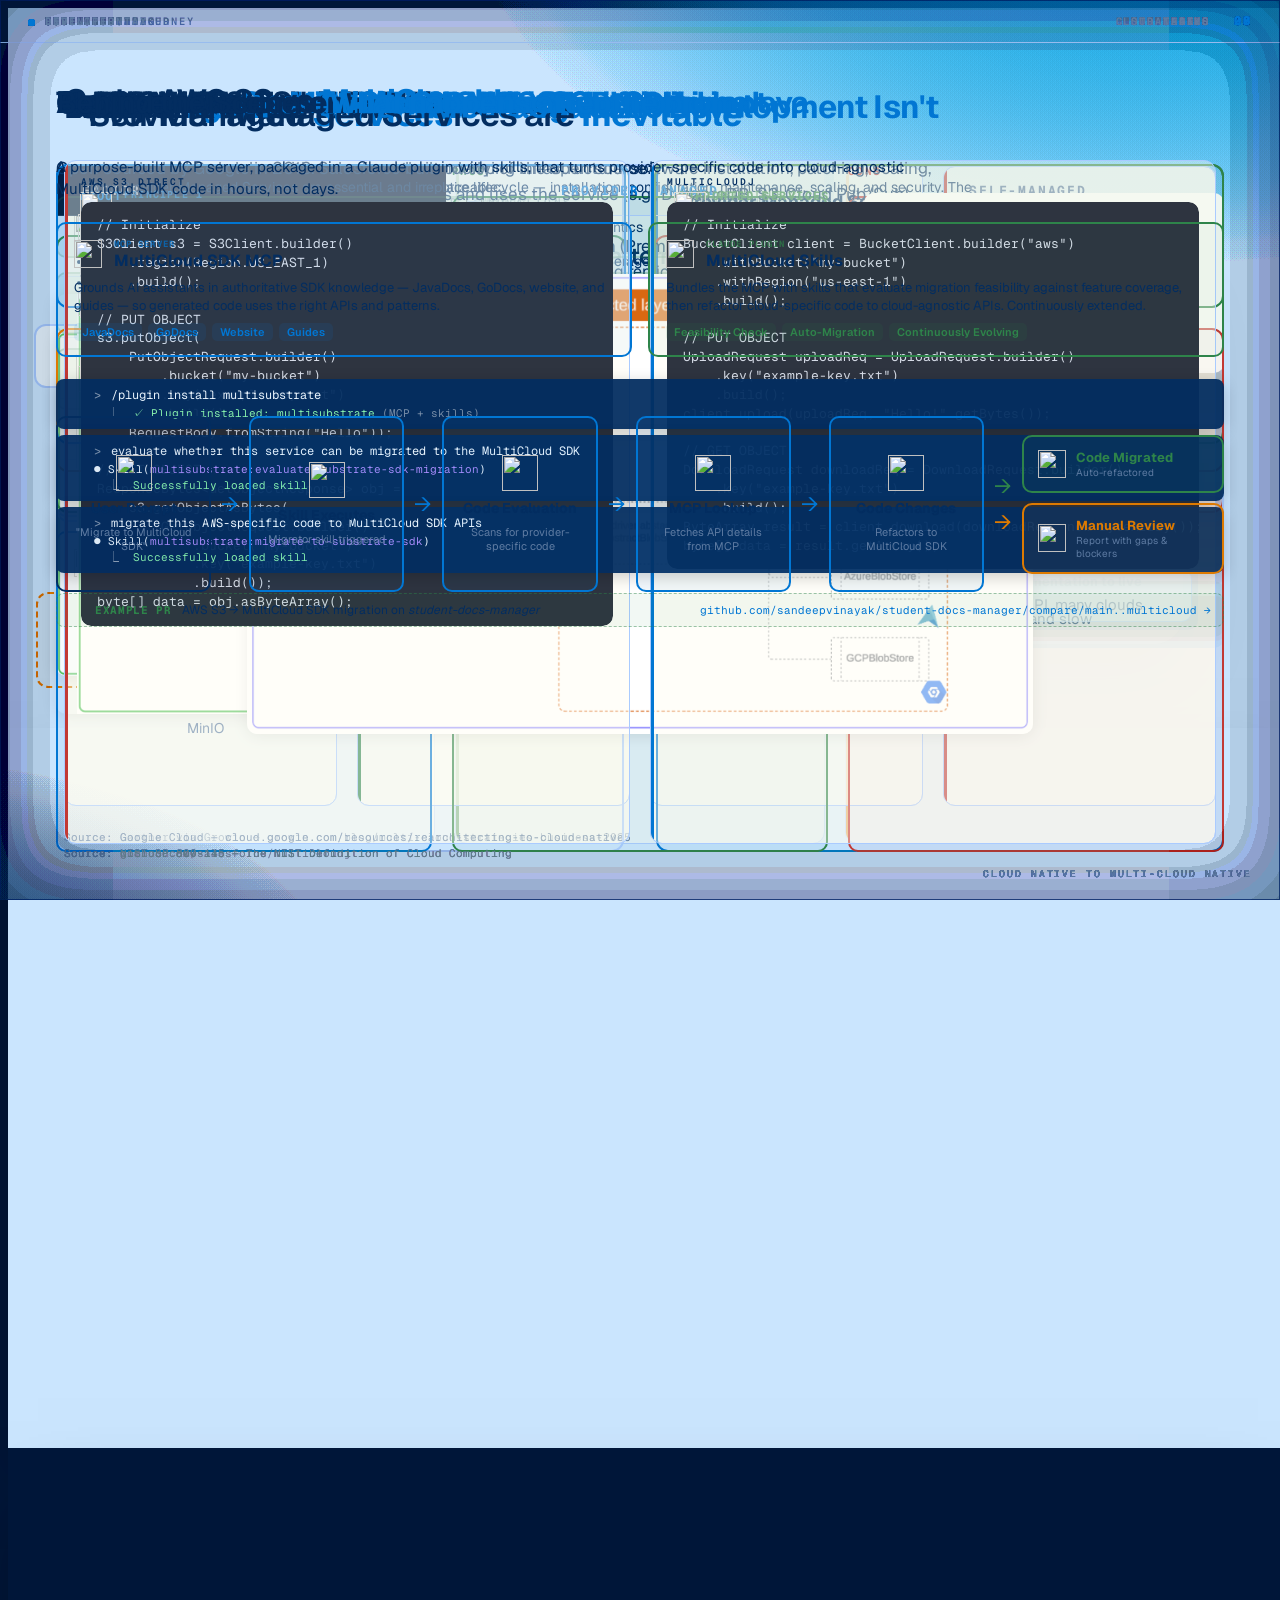
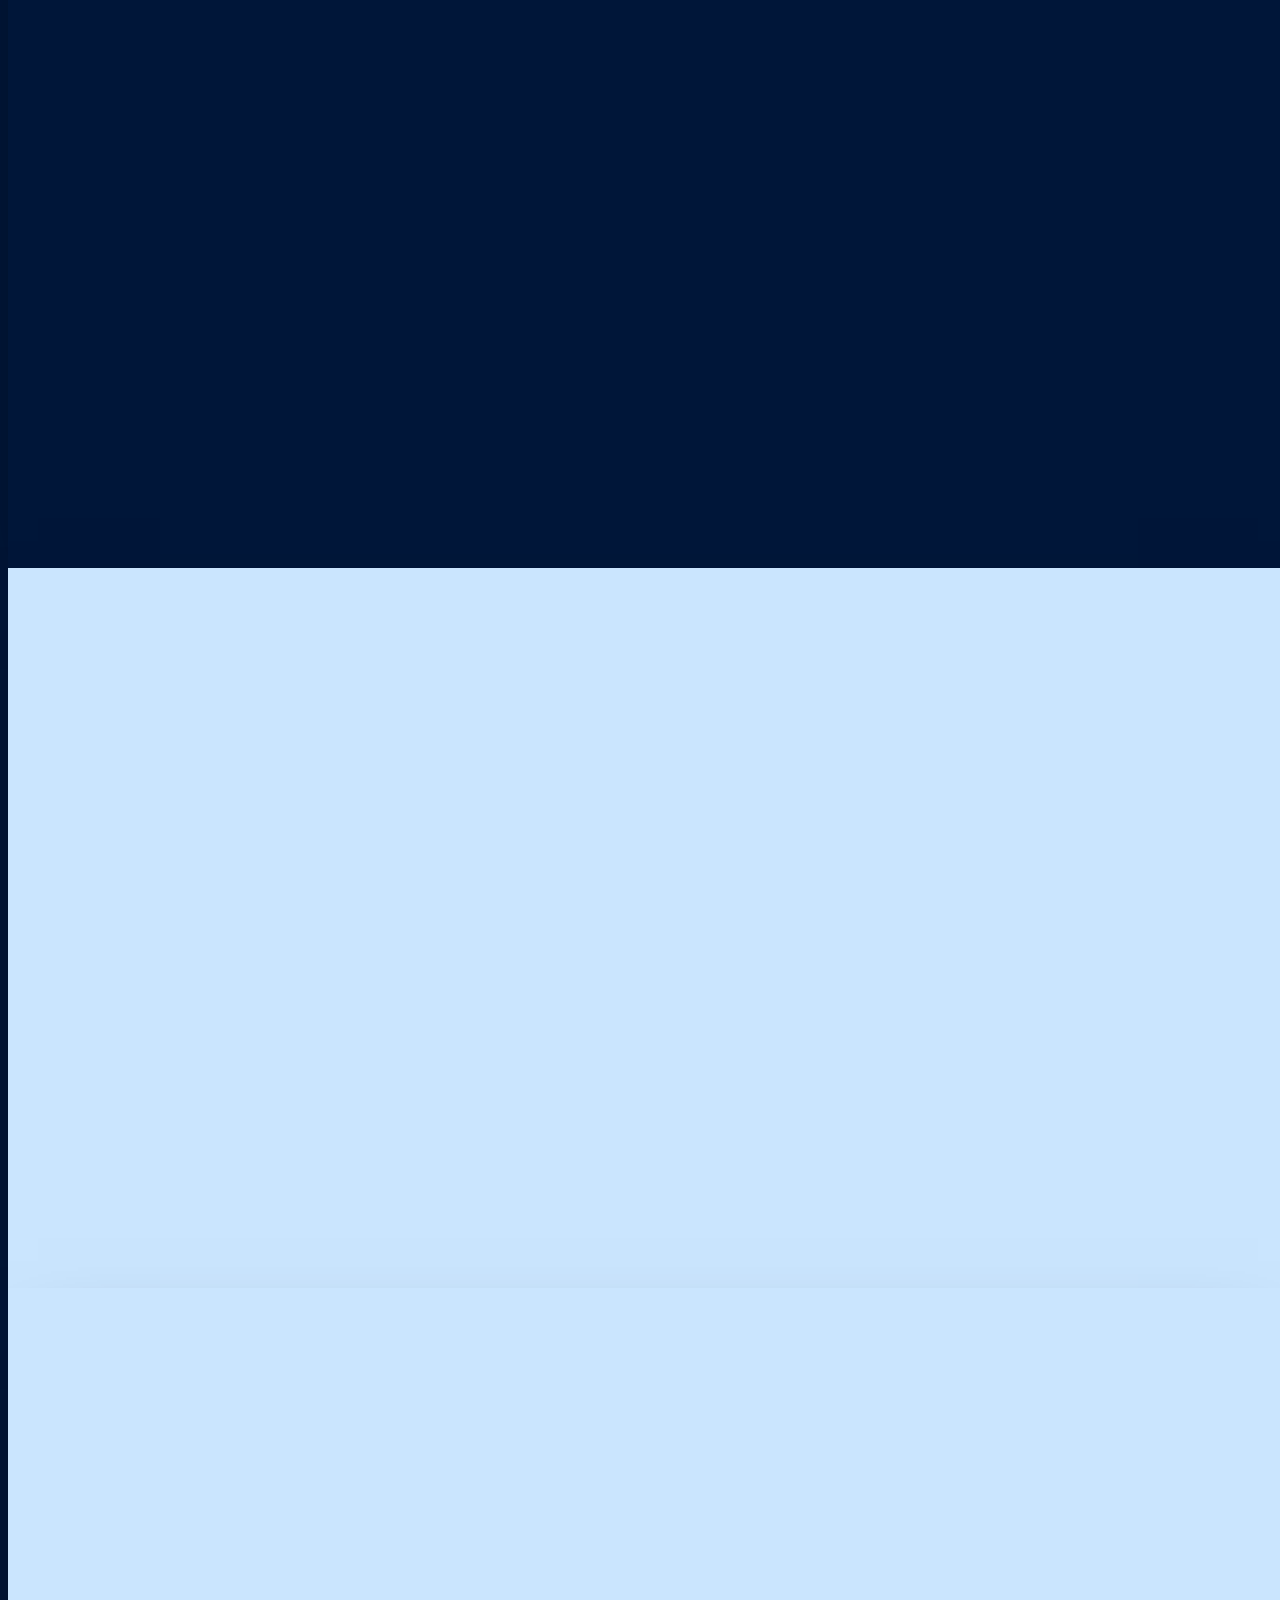
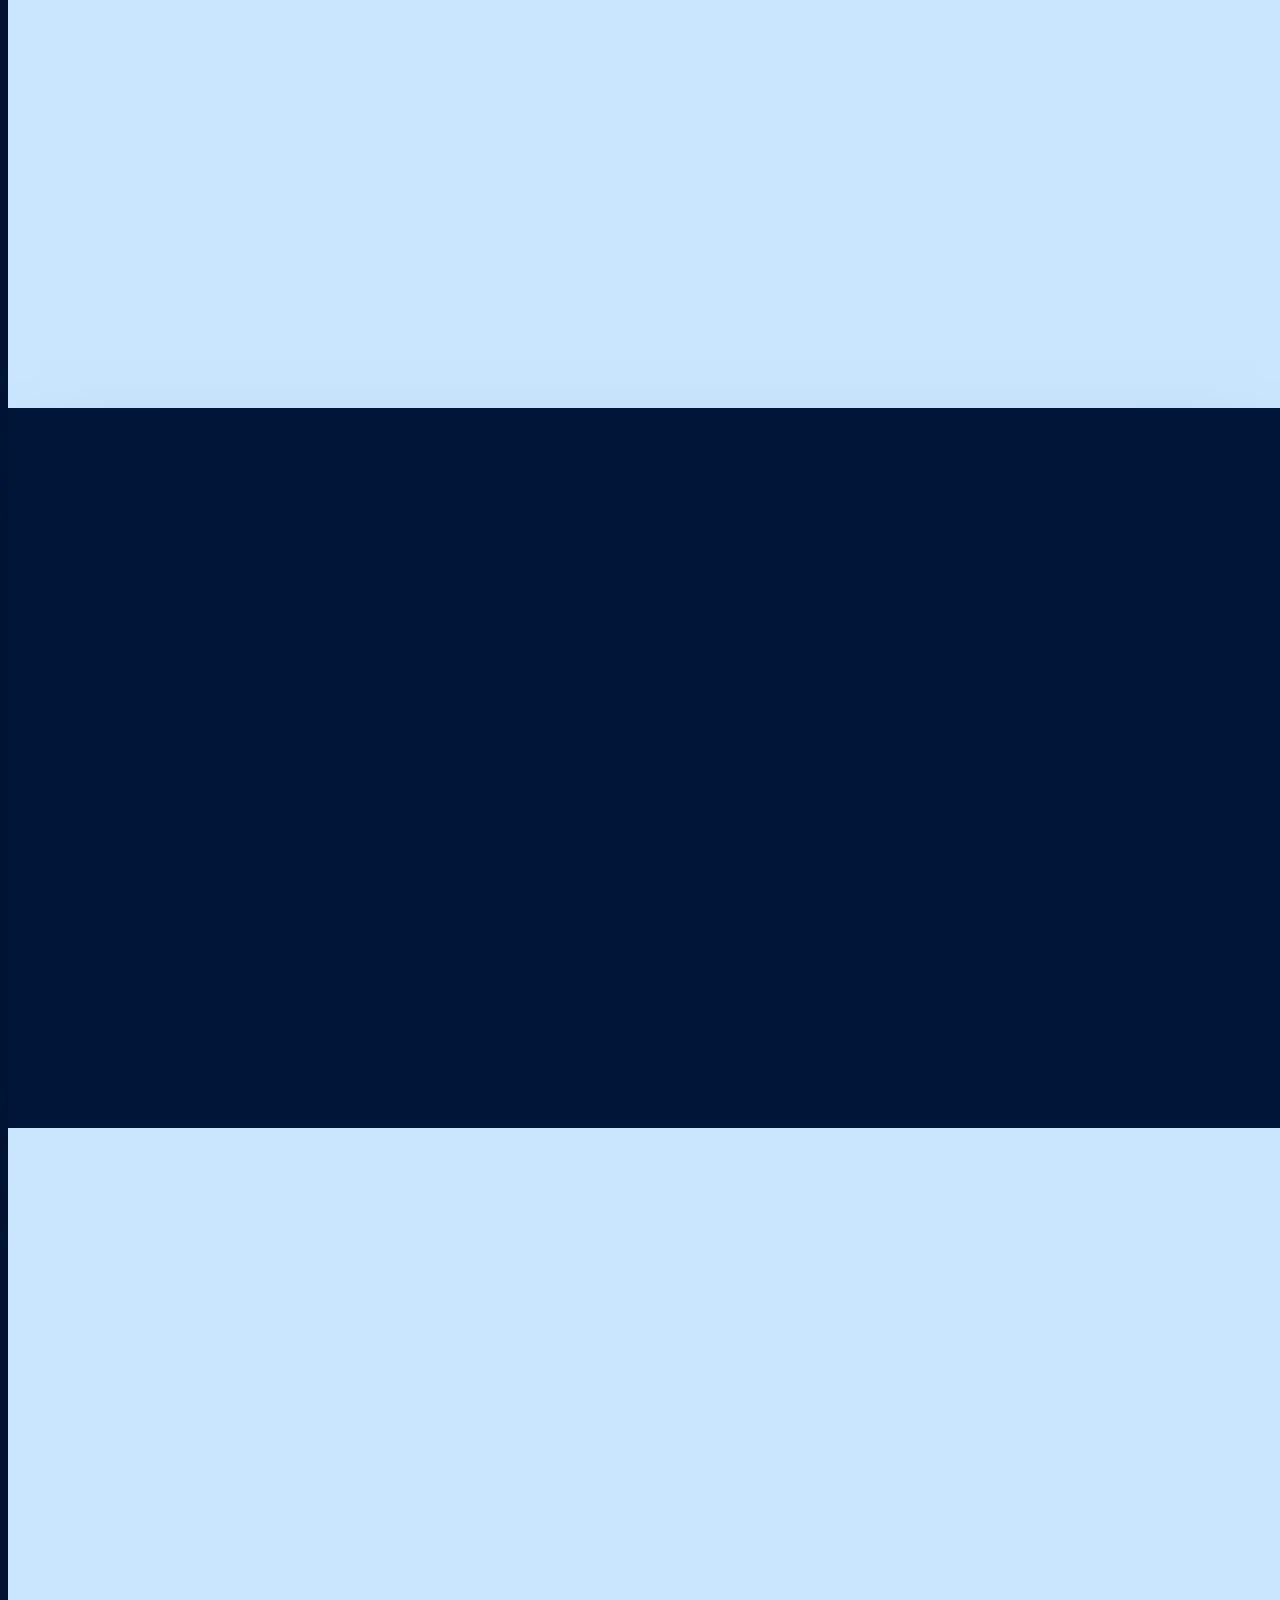
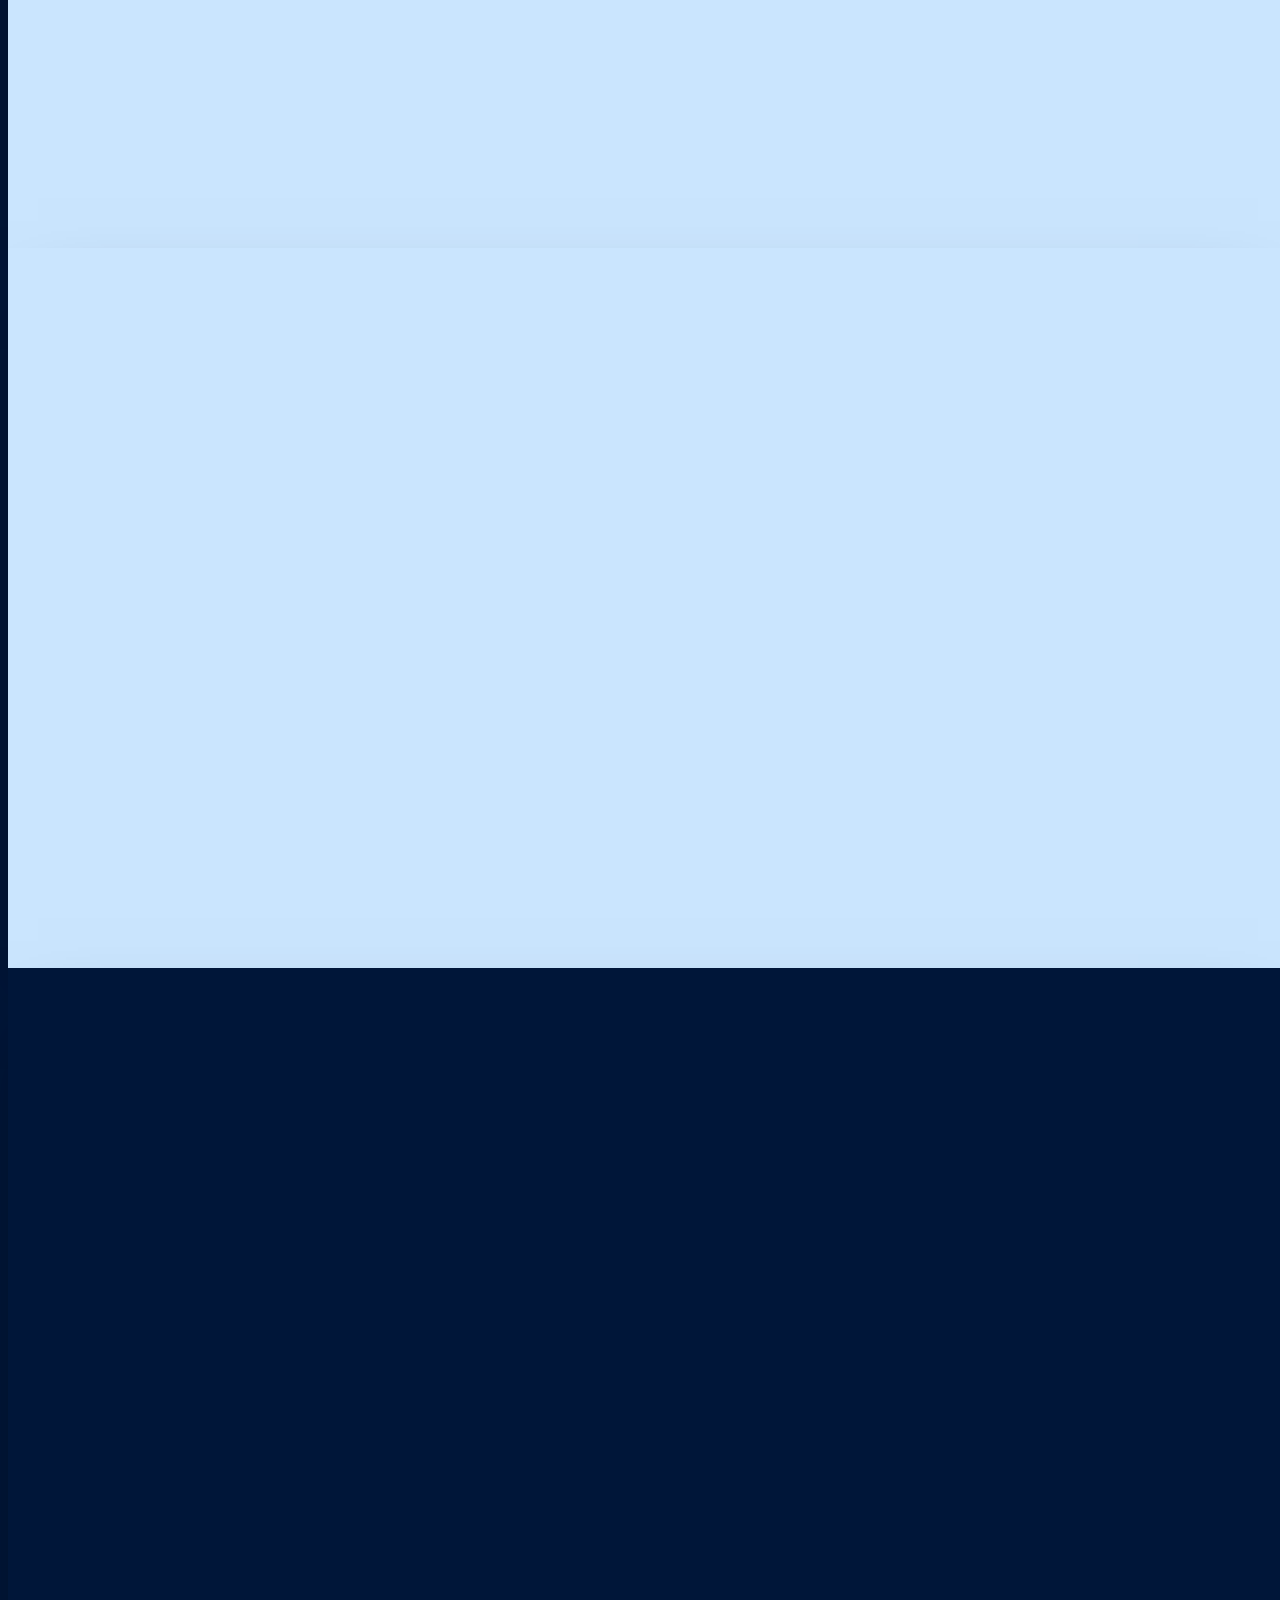
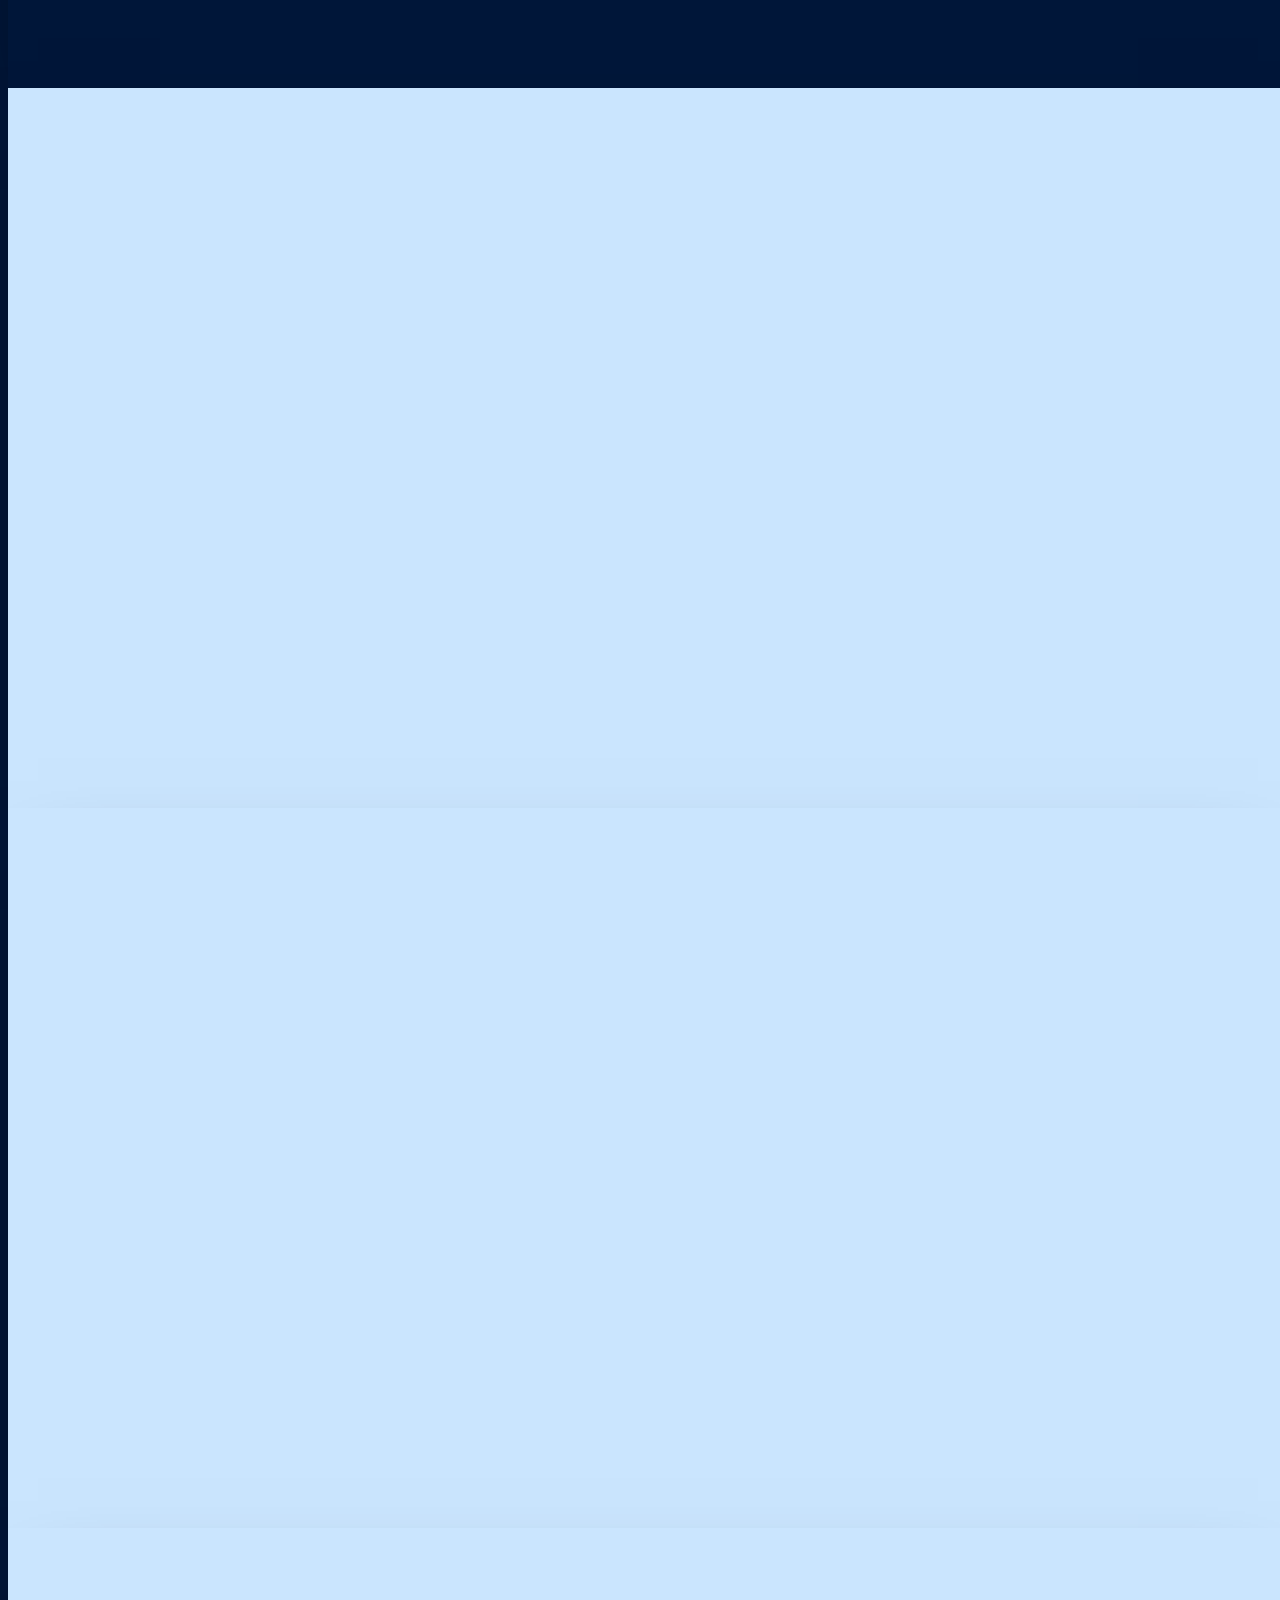
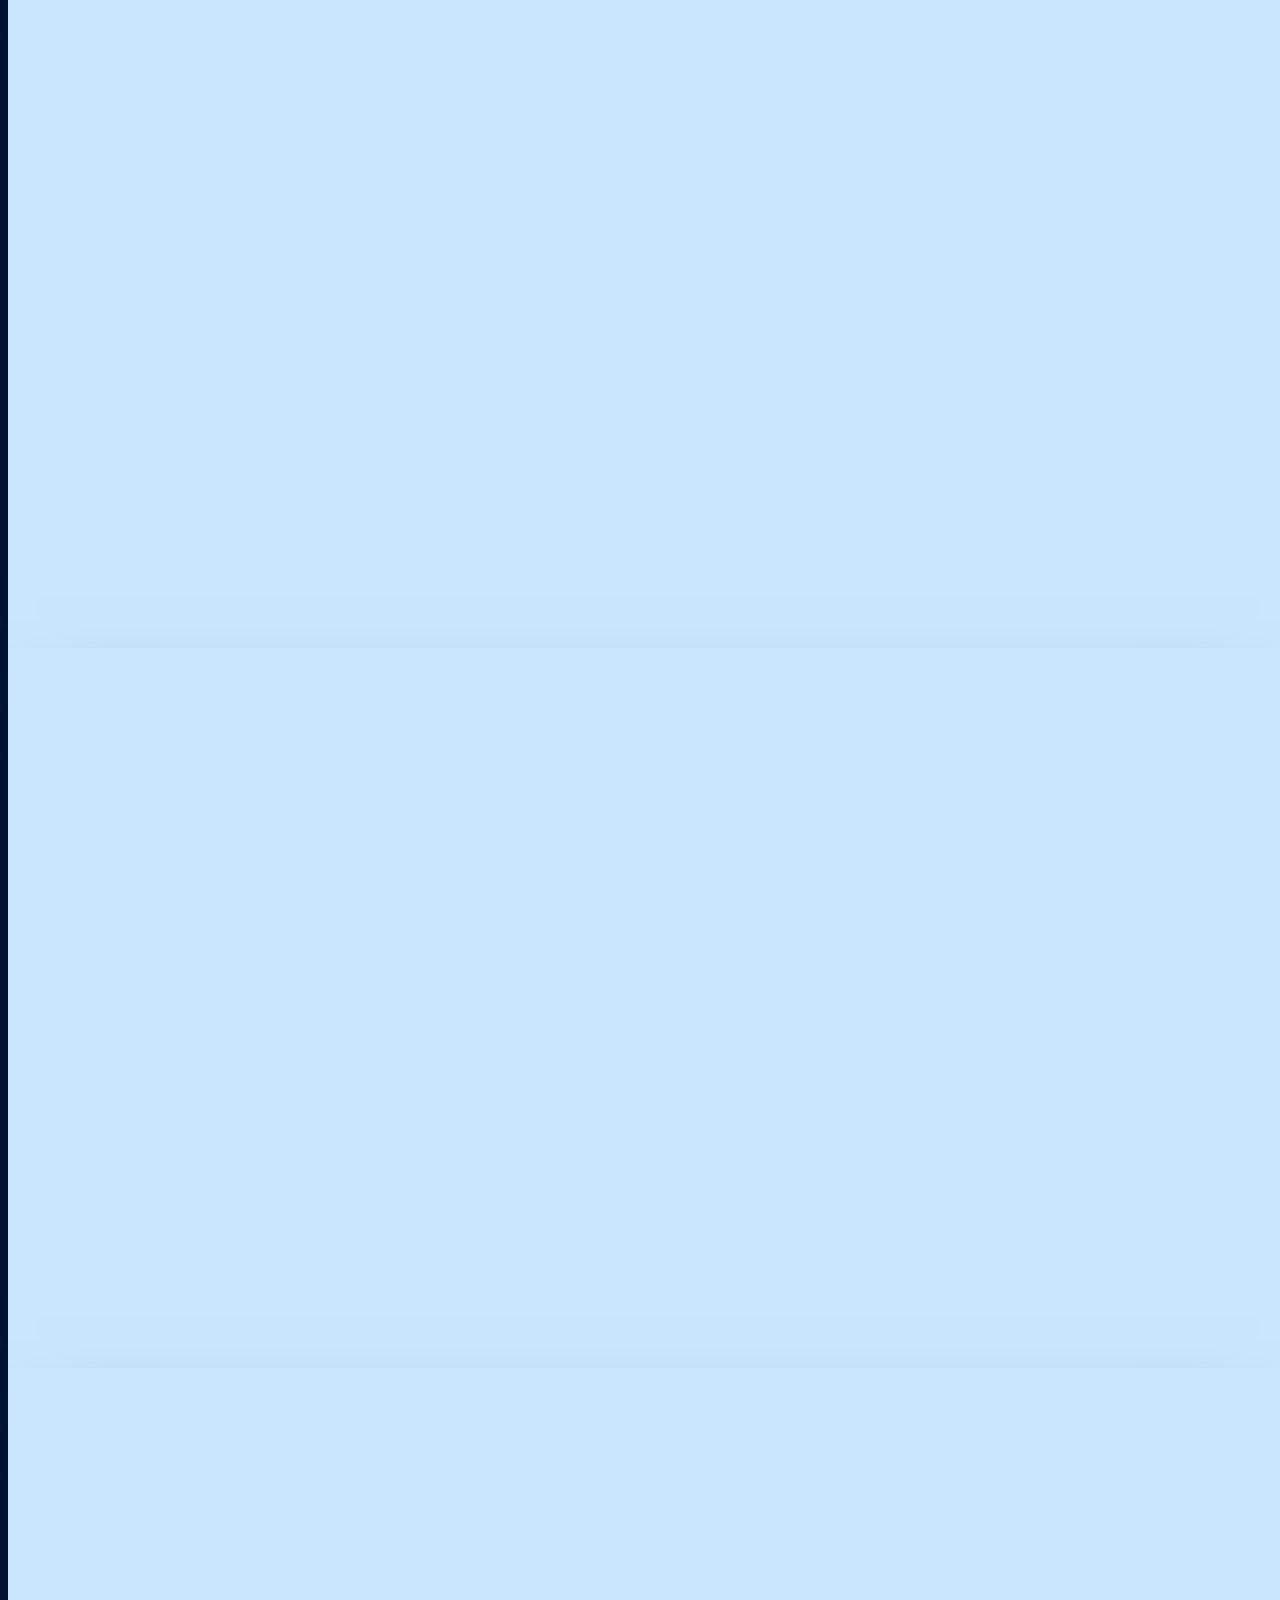
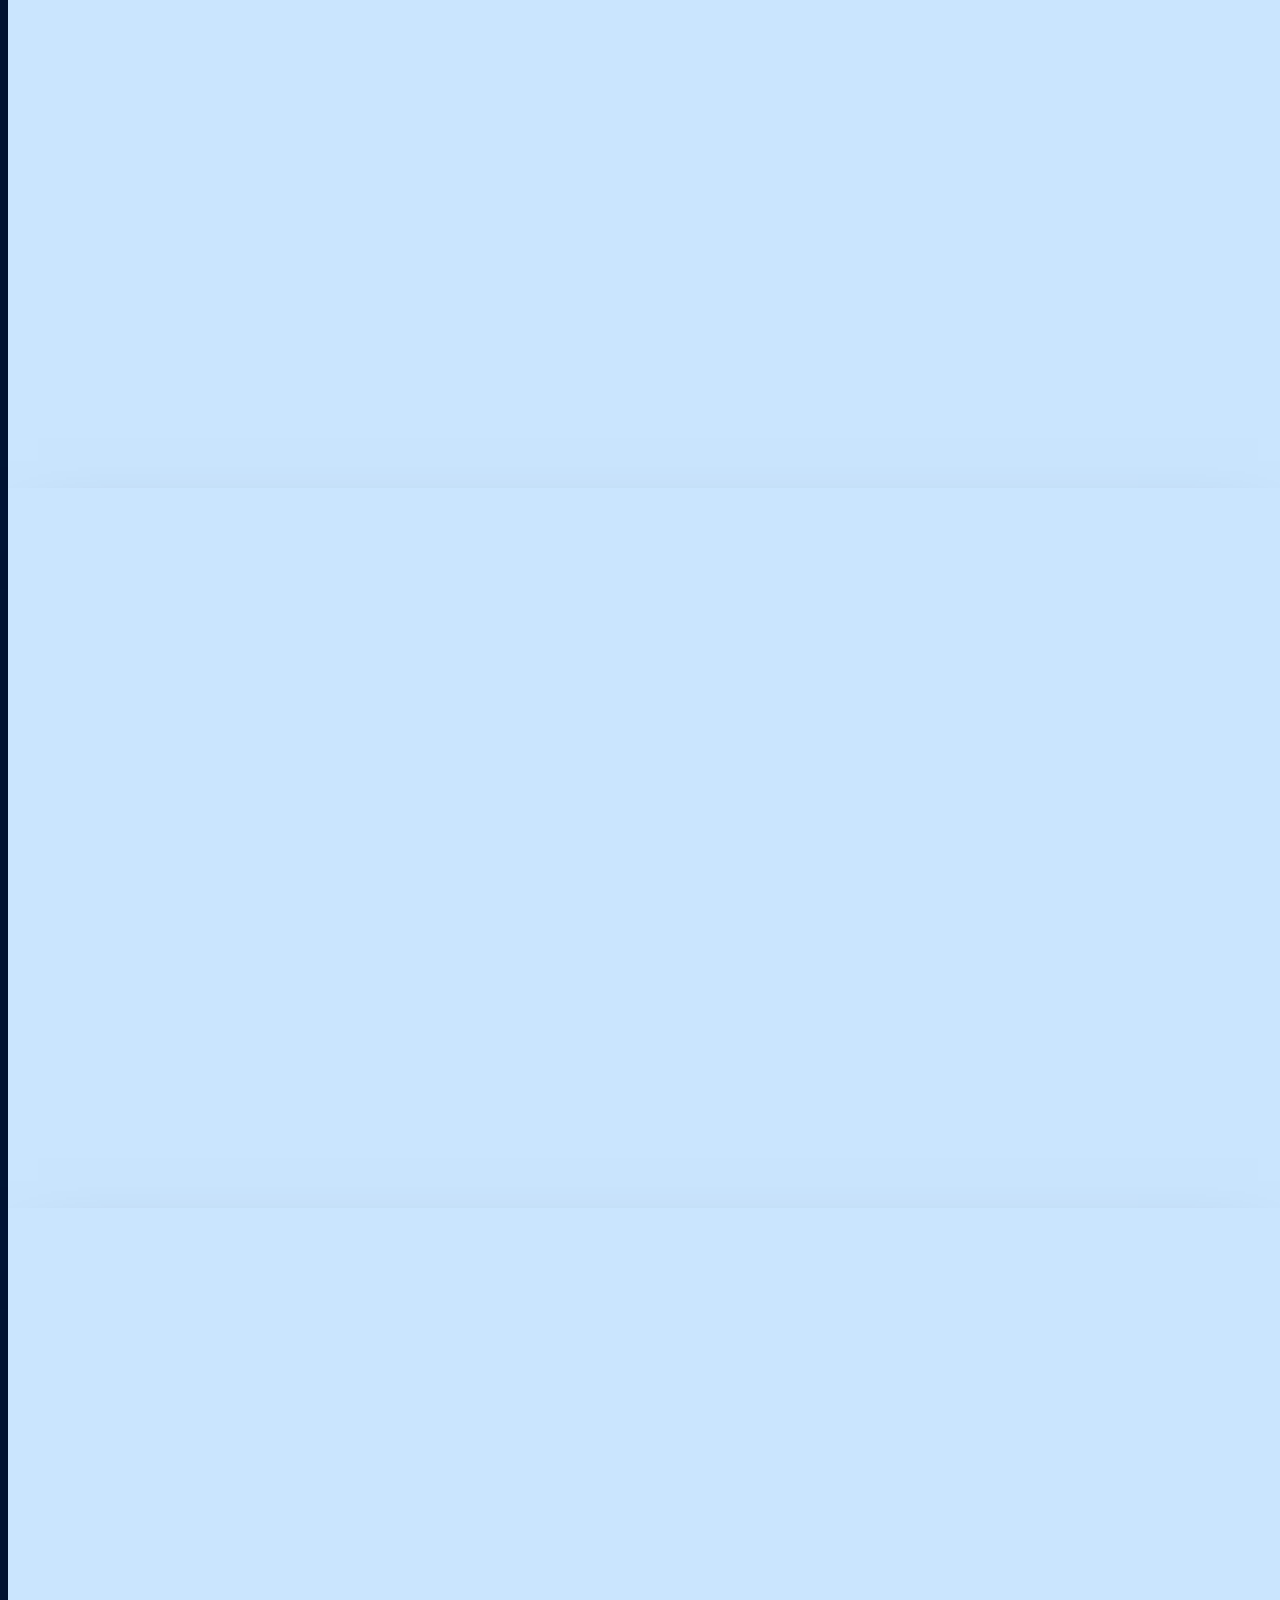
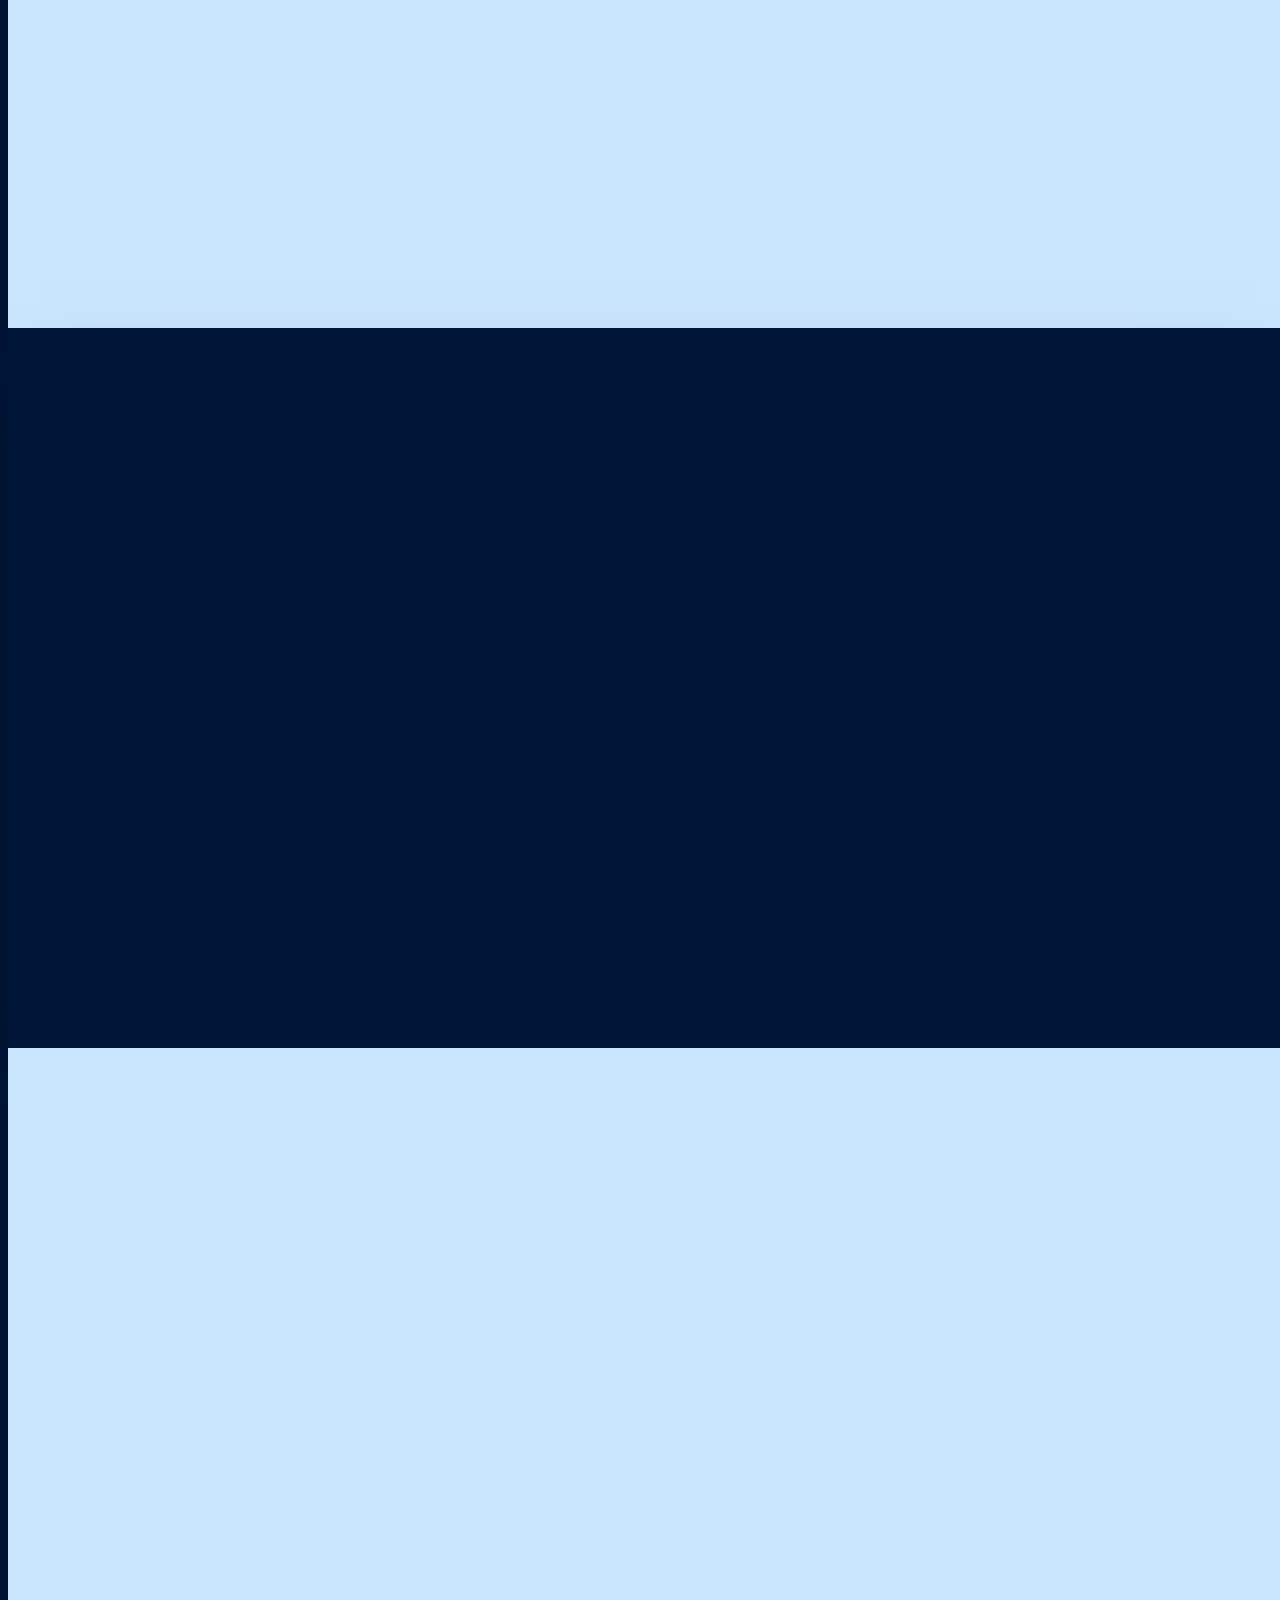
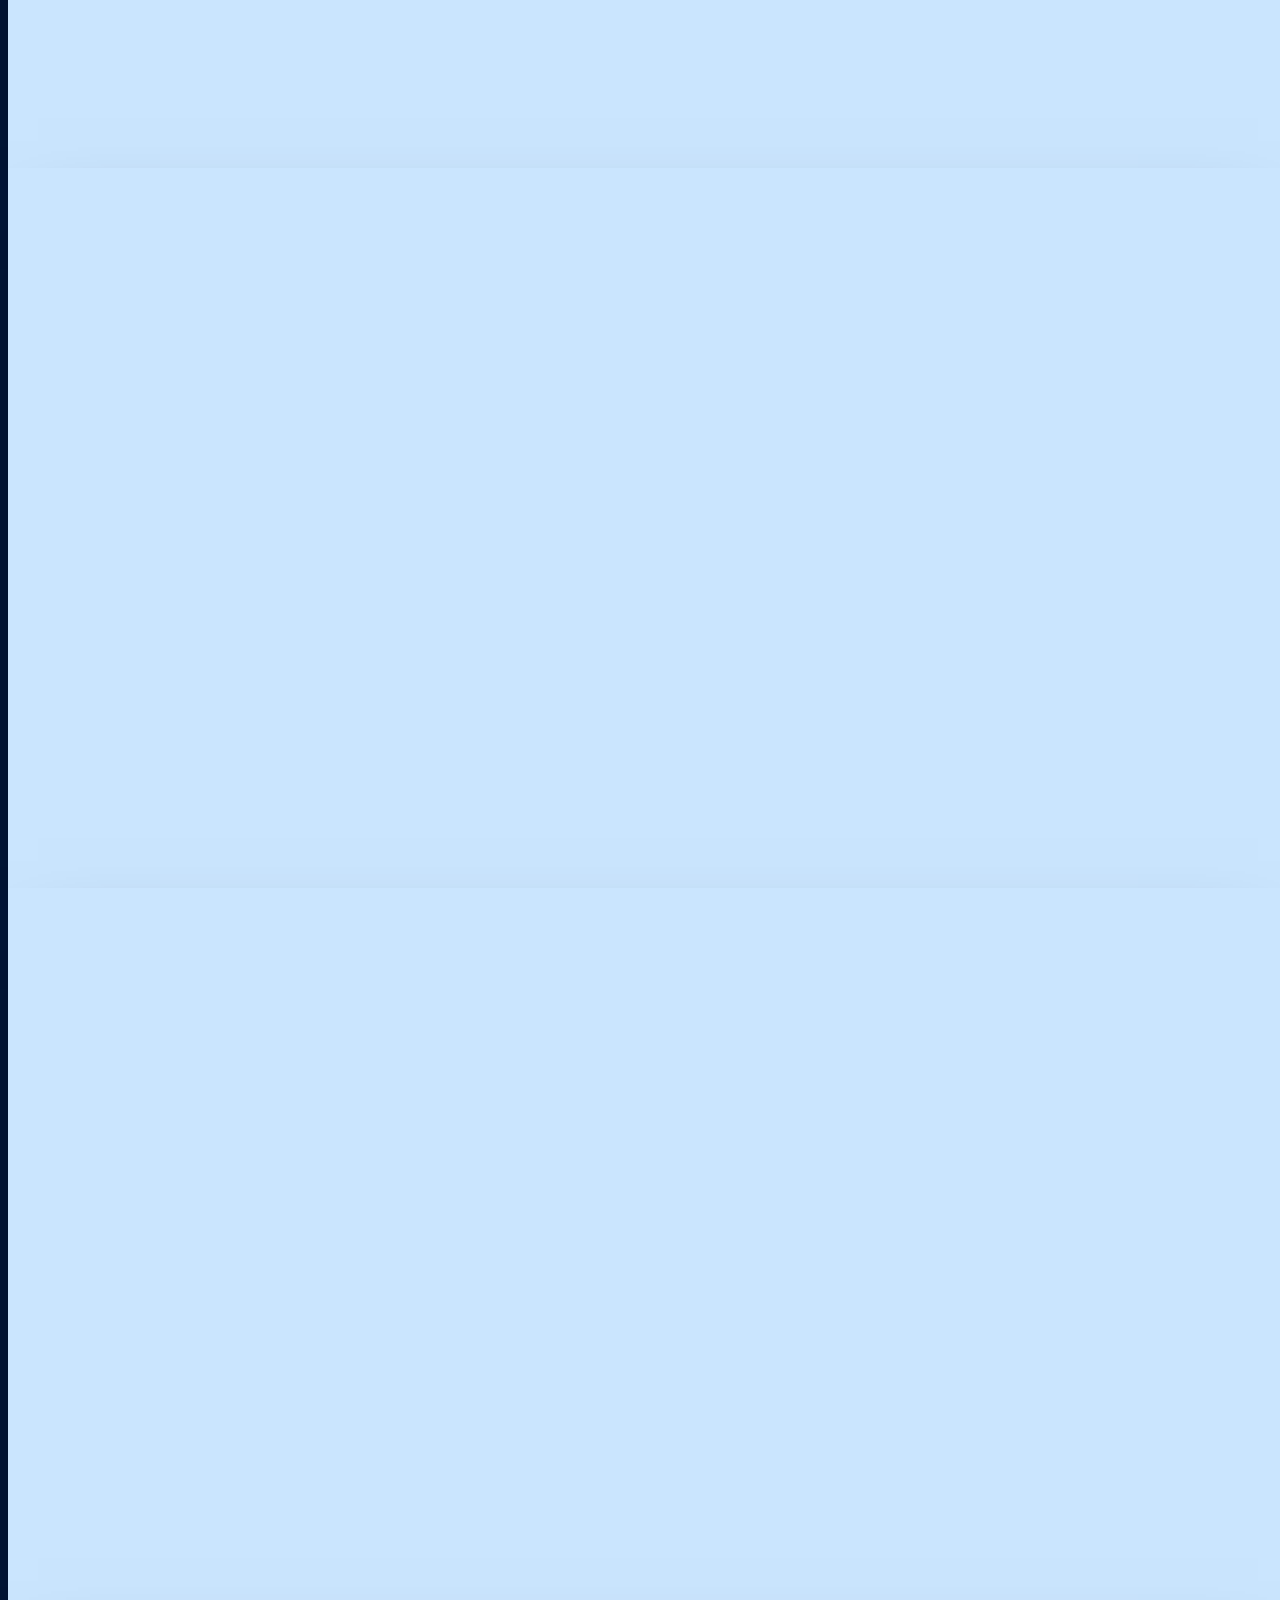
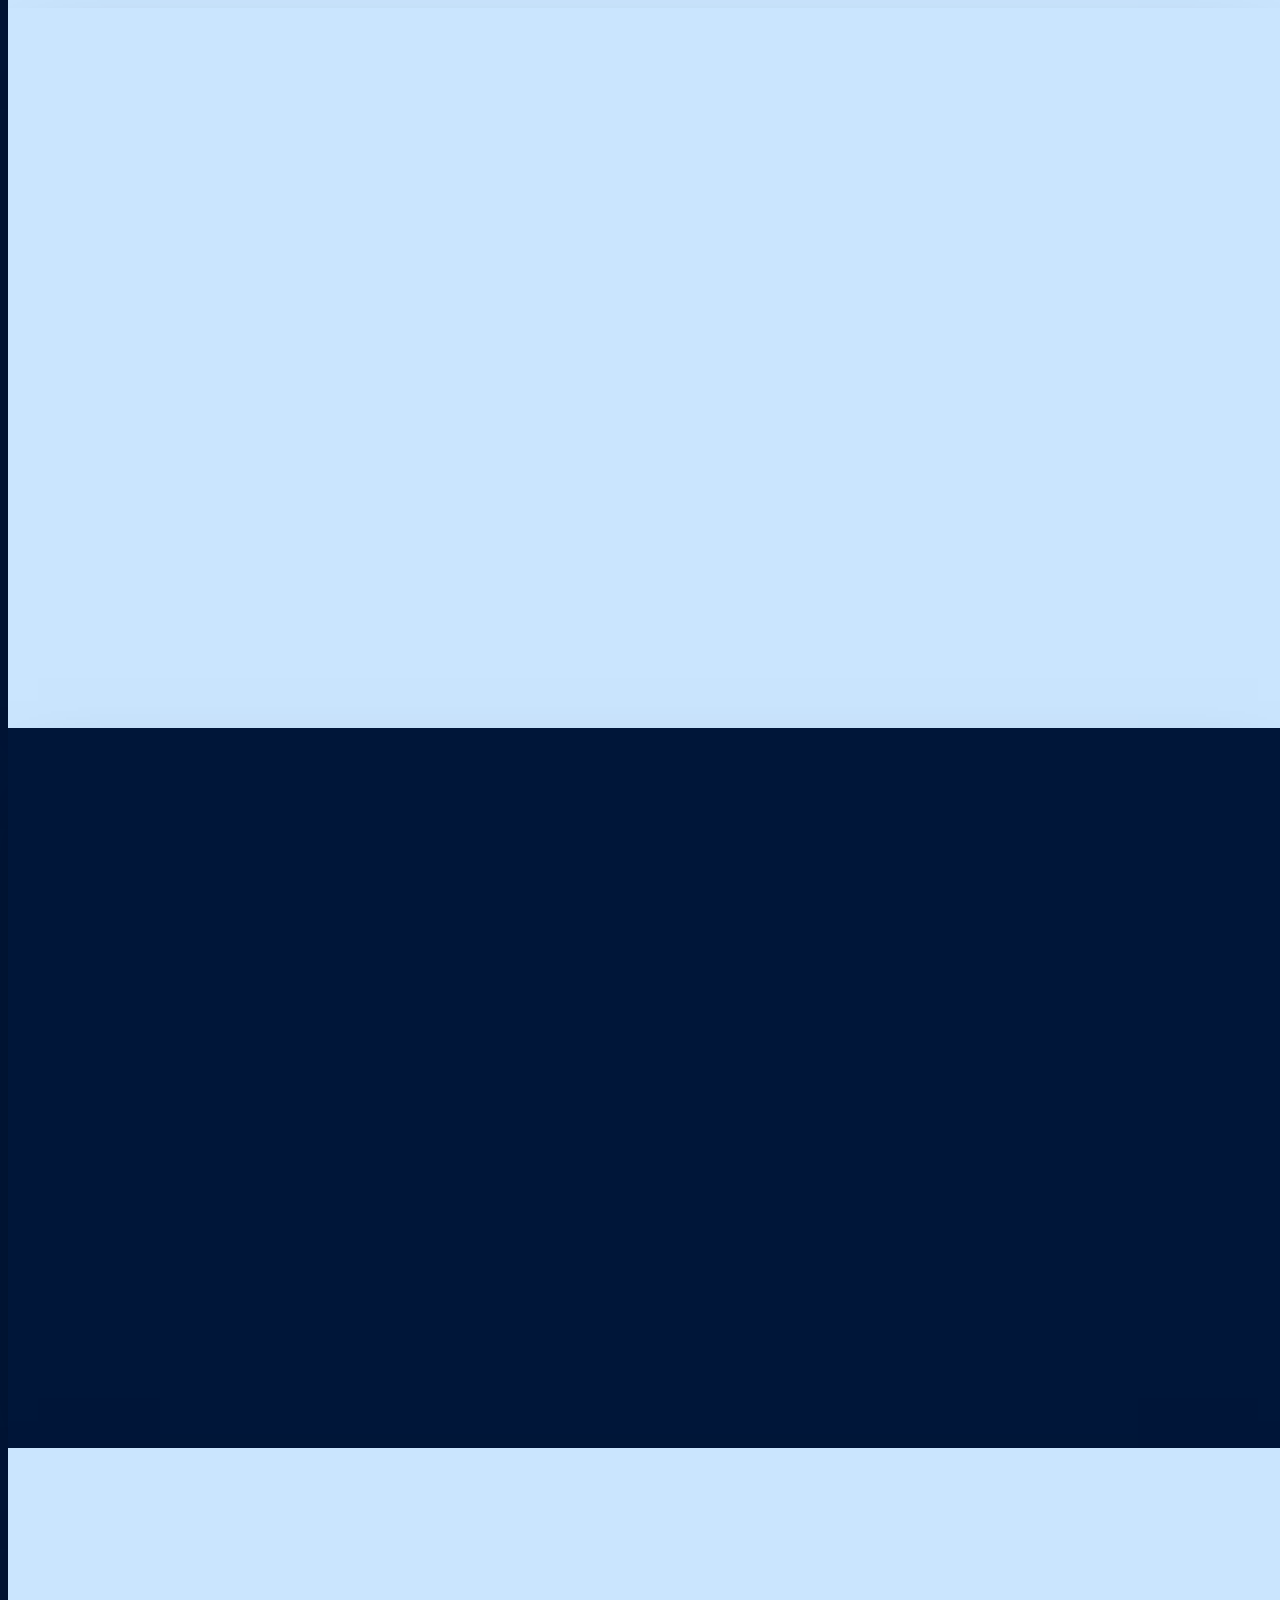
==== slides/index.html @ 0d01265e "sep 23" ====
<!doctype html>
<html lang="en">
<head>
<meta charset="utf-8" />
<meta name="viewport" content="width=device-width, initial-scale=1, maximum-scale=1, user-scalable=no" />
<title>From Cloud Native to Multi-Cloud Native</title>

<link rel="stylesheet" href="https://cdn.jsdelivr.net/npm/reveal.js@5.1.0/dist/reveal.css">
<link rel="stylesheet" href="https://cdn.jsdelivr.net/gh/highlightjs/highlight.js@11.10.0/src/styles/nord.css">

<link rel="preconnect" href="https://fonts.googleapis.com">
<link rel="preconnect" href="https://fonts.gstatic.com" crossorigin>
<link href="https://fonts.googleapis.com/css2?family=Geist:wght@300;400;500;600;700;800;900&family=Geist+Mono:wght@300;400;500;600;700&family=Newsreader:ital,opsz,wght@0,6..72,400;0,6..72,500;0,6..72,600;1,6..72,400;1,6..72,500&display=swap" rel="stylesheet">

<link rel="stylesheet" href="theme-salesforce.css">
</head>

<body>
<div class="reveal">
  <div class="slides">

    <!-- SLIDE 01 - Cover -->
    <section class="sheet cover" data-transition="fade">
      <div class="chrome">
        <div><span class="dot"></span>Multi-Cloud Journey</div>
        <div class="right"><span>Multi-Cloud</span><span class="folio">01</span></div>
      </div>
      <div class="s-title">
        <div>
          <div class="eyebrow">The Salesforce's Multi-Cloud Journey</div>
          <h1>From Cloud Native to <em>Multi-Cloud Native</em></h1>
          <div class="lead"></div>
          <div class="dek"></div>
          <div style="margin-top:28px">
            <div style="font-size:24px;font-weight:700;color:var(--ink);letter-spacing:-0.01em">Sandeep Pal</div>
            <div style="display:flex;align-items:center;gap:8px;margin-top:8px"><img src="img/gde-icon.png" alt="Google Developer Expert" style="height:18px;width:auto;flex:0 0 auto" /><span style="font-size:14px;color:var(--ink-2)">Google Developer Expert, Google Cloud</span></div>
            <div style="display:flex;align-items:center;gap:8px;margin-top:8px"><img src="https://www.google.com/s2/favicons?domain=salesforce.com&sz=64" alt="Salesforce" style="width:22px;height:22px;flex:0 0 auto" /><span style="font-size:14px;color:var(--ink-2)">PMTS, Software Engineering, Salesforce</span></div>
            <div style="font-size:14px;color:var(--muted);margin-top:4px">sandeeppal@salesforce.com</div>
          </div>
        </div>
        <div class="cover-panel">
          <div class="panel-kicker">Talk overview</div>
          <div class="cover-metric">
            <div class="num">3</div>
            <div><div class="label">Why multi-cloud</div>
            <div class="hint">Mandate, paradox, developer tax</div></div>
          </div>
          <div class="cover-metric">
            <div class="num">2</div>
            <div><div class="label">Portability patterns</div>
            <div class="hint">Self-managed vs provider-managed</div></div>
          </div>
          <div class="cover-metric">
            <div class="num">1</div>
            <div><div class="label">Cloud-agnostic SDK</div>
            <div class="hint">Open source abstraction layer</div></div>
          </div>
          <div class="bottom-line">From strategy to implementation to live demo</div>
        </div>
      </div>
      <div class="sig r">cloud native to multi-cloud native</div>
    </section>

    <!-- SLIDE 02 - Agenda -->
    <section class="sheet" data-transition="fade">
      <div class="chrome">
        <div><span class="dot"></span>Overview</div>
        <div class="right"><span>Agenda</span><span class="folio">02</span></div>
      </div>
      <div class="s-compare" style="padding-top:62px">
        <h2>Today's <em>Agenda</em></h2>
        <div class="grid" style="flex:1;gap:20px">
          <div class="card" style="padding:26px 26px;gap:12px">
            <div class="kicker" style="font-size:12px">Why?</div>
            <h3 style="font-size:23px">The Multi-Cloud Imperative</h3>
            <ul style="gap:8px">
              <li style="font-size:15px;line-height:1.5">The Multi-Cloud Mandate: Why multi-cloud is no longer optional</li>
              <li style="font-size:15px;line-height:1.5">The Cloud Native Paradox: Why cloud native often ends up locked in</li>
              <li style="font-size:15px;line-height:1.5">The Developer Tax: Navigating fragmented cloud environments</li>
            </ul>
          </div>
          <div class="card b" style="padding:26px 26px;gap:12px">
            <div class="kicker" style="font-size:12px">What?</div>
            <h3 style="font-size:23px">Portability Patterns & Trade-offs</h3>
            <ul style="gap:8px">
              <li style="font-size:15px;line-height:1.5">Architectural strategies for cloud-agnostic services</li>
              <li style="font-size:15px;line-height:1.5">Introducing MultiCloudJ: An open source Java SDK for cloud-agnostic development</li>
            </ul>
          </div>
          <div class="card c" style="padding:26px 26px;gap:12px">
            <div class="kicker" style="font-size:12px">How?</div>
            <h3 style="font-size:23px">Implementation & Demo</h3>
            <ul style="gap:8px">
              <li style="font-size:15px;line-height:1.5">Architectural Overview: How abstraction layers simplify complexity</li>
              <li style="font-size:15px;line-height:1.5">AI-driven adoption journey for the multi-cloud SDK</li>
              <li style="font-size:15px;line-height:1.5;color:var(--muted)"><s>Live Demo: Deploying to AWS and GCP</s></li>
            </ul>
          </div>
        </div>
      </div>
      <div class="sig r">cloud native to multi-cloud native</div>
    </section>

    <!-- SLIDE 03 - Why Multi-Cloud chapter -->
    <section class="sheet dark" data-transition="zoom">
      <div class="chrome">
        <div><span class="dot"></span>Section</div>
        <div class="right"><span>Why?</span><span class="folio">03</span></div>
      </div>
      <div class="s-chap">
        <div class="kicker">Part One</div>
        <div class="num">01</div>
        <h2>Why <em>Multi-Cloud?</em></h2>
        <div class="sub">The mandate, the paradox, and the developer tax</div>
      </div>
      <div class="sig r">cloud native to multi-cloud native</div>
    </section>

    <!-- SLIDE 04 - Why Multi-Cloud is the New Standard -->
    <section class="sheet" data-transition="fade">
      <div class="chrome">
        <div><span class="dot"></span>Why</div>
        <div class="right"><span>Standard</span><span class="folio">04</span></div>
      </div>
      <div class="s-compare" style="padding-top:62px">
        <h2>Why Multi-Cloud is the <em>New Standard</em></h2>
        <div class="grid four" style="flex:1">
          <div class="card" style="padding:28px 26px;gap:14px">
            <div class="kicker" style="font-size:11px">Gartner Report</div>
            <h3 style="font-size:36px;color:var(--clay)">92%</h3>
            <p style="font-size:16px;line-height:1.5">Over 92% of large enterprises now operate in a multi-cloud environment</p>
          </div>
          <div class="card b" style="padding:28px 26px;gap:14px">
            <div class="kicker" style="font-size:11px">Provider Innovations</div>
            <h3 style="font-size:24px">Best of Breed</h3>
            <p style="font-size:15px;line-height:1.5;margin:0"><b>AWS Bedrock</b> — one serverless API across many model vendors (Anthropic, Meta, Mistral, Cohere, Amazon)</p>
            <p style="font-size:15px;line-height:1.5;margin:0"><b>GCP Vertex AI</b> — deepest native tooling for Google's Gemini + open Gemma</p>
          </div>
          <div class="card c" style="padding:28px 26px;gap:14px">
            <div class="kicker" style="font-size:11px">Sovereignty</div>
            <h3 style="font-size:24px">Compliance</h3>
            <p style="font-size:16px;line-height:1.5">Meeting global compliance by placing workloads in specific jurisdictions</p>
          </div>
          <div class="card d" style="padding:28px 26px;gap:14px">
            <div class="kicker" style="font-size:11px">Strategic Leverage</div>
            <h3 style="font-size:24px">FinOps</h3>
            <p style="font-size:16px;line-height:1.5">Using FinOps to drive vendor negotiation and optimizing costs</p>
          </div>
        </div>
        <div style="font-family:'Geist Mono',monospace;font-size:11px;color:var(--muted);margin-top:8px">Source: Gartner via Growin — growin.com/blog/multi-cloud-strategies-business-2025</div>
      </div>
      <div class="sig r">cloud native to multi-cloud native</div>
    </section>

    <!-- SLIDE 05 - The Turn: multi-cloud settled, agnostic dev not standardized -->
    <section class="sheet" data-transition="fade">
      <div class="chrome">
        <div><span class="dot"></span>Why</div>
        <div class="right"><span>The Turn</span><span class="folio">05</span></div>
      </div>
      <div class="s-compare" style="padding-top:62px">
        <h2>Multi-Cloud is Settled &mdash; <em>Cloud-Agnostic Development Isn't</em></h2>
        <div class="grid two" style="flex:1">
          <div class="card" style="padding:32px 30px;gap:16px">
            <div class="kicker" style="font-size:11px">Settled</div>
            <h3 style="font-size:24px">Strategic Leverage, Not a Debate</h3>
            <p style="font-size:16px;line-height:1.55">For most organizations multi-cloud is now a deliberate strategy &mdash; resilience, sovereignty, best-of-breed services, and vendor negotiating power. The &ldquo;why&rdquo; is no longer in question.</p>
          </div>
          <div class="card b" style="padding:32px 30px;gap:16px">
            <div class="kicker" style="font-size:11px">Still Open</div>
            <h3 style="font-size:24px">No Standard for Agnostic Services</h3>
            <p style="font-size:16px;line-height:1.55">Building services that run across clouds without rewrites is still bespoke and far from standardized. This session is a step toward closing that gap.</p>
          </div>
        </div>
      </div>
      <div class="sig r">cloud native to multi-cloud native</div>
    </section>

    <!-- SLIDE 06 - Cloud Native quote -->
    <section class="dark" data-transition="fade">
      <div class="chrome">
        <div><span class="dot"></span>Definition</div>
        <div class="right"><span>Cloud Native</span><span class="folio">06</span></div>
      </div>
      <div class="s-quote">
        <div class="mark">"</div>
        <blockquote>Cloud native technologies empower organizations to build and run scalable applications in modern, dynamic environments such as <em>public, private, and hybrid clouds.</em></blockquote>
        <div class="attrib">CNCF Cloud Native Definition — github.com/cncf/toc/blob/main/DEFINITION.md</div>
      </div>
      <div class="sig r">cloud native to multi-cloud native</div>
    </section>

    <!-- SLIDE 07 - Break it Down -->
    <section class="sheet" data-transition="fade">
      <div class="chrome">
        <div><span class="dot"></span>Cloud Native</div>
        <div class="right"><span>Pillars</span><span class="folio">07</span></div>
      </div>
      <div class="s-compare" style="padding-top:62px">
        <h2>Break it <em>Down</em></h2>
        <div class="grid four" style="flex:1">
          <div class="card" style="padding:28px 26px;gap:14px;align-items:center;text-align:center">
            <img src="https://api.iconify.design/mdi/docker.svg?color=%230176d3" alt="Containers" width="56" height="56">
            <h3 style="font-size:24px">Microservices</h3>
            <p style="font-size:15px;line-height:1.5">Break your monoliths into microservice architecture to de-couple them using containers</p>
          </div>
          <div class="card b" style="padding:28px 26px;gap:14px;align-items:center;text-align:center">
            <img src="https://api.iconify.design/mdi/kubernetes.svg?color=%232e844a" alt="Kubernetes" width="56" height="56">
            <h3 style="font-size:24px">Scale</h3>
            <p style="font-size:15px;line-height:1.5">Orchestrations (K8S): Autoscale based on real time demand. Horizontally scalable</p>
          </div>
          <div class="card c" style="padding:28px 26px;gap:14px;align-items:center;text-align:center">
            <img src="https://api.iconify.design/carbon/deployment-pattern.svg?color=%23dd7a01" alt="CI/CD" width="56" height="56">
            <h3 style="font-size:24px">Automate</h3>
            <p style="font-size:15px;line-height:1.5">CI/CD and IaC (Infrastructure as Code) for reducing manual work to test, deploy your services</p>
          </div>
          <div class="card d" style="padding:28px 26px;gap:14px;align-items:center;text-align:center">
            <img src="https://api.iconify.design/mdi/monitor-dashboard.svg?color=%23c23934" alt="Observability" width="56" height="56">
            <h3 style="font-size:24px">Observe</h3>
            <p style="font-size:15px;line-height:1.5">Logs, metrics, graphs with Prometheus, Grafana, OpenTelemetry etc.</p>
          </div>
        </div>
        <div style="font-family:'Geist Mono',monospace;font-size:11px;color:var(--muted);margin-top:8px">Source: Google Cloud — cloud.google.com/resources/rearchitecting-to-cloud-native</div>
      </div>
      <div class="sig r">cloud native to multi-cloud native</div>
    </section>

    <!-- SLIDE 08 - Cloud Native Portability -->
    <section class="sheet" data-transition="fade">
      <div class="chrome">
        <div><span class="dot"></span>Portability</div>
        <div class="right"><span>The Gap</span><span class="folio">08</span></div>
      </div>
      <div class="s-flow">
        <h2>Cloud-Native Portability <em class="fragment" data-fragment-index="3">across clouds</em></h2>
        <div style="display:grid;grid-template-columns:1fr 1fr;gap:24px;flex:1;min-height:0;margin-top:4px;align-items:center">
          <!-- Left: vertical architecture stack -->
          <div style="display:flex;flex-direction:column;gap:0;align-items:center;position:relative">
            <!-- Application layer -->
            <div style="width:100%;border:2px solid var(--rule);border-radius:12px;padding:16px 20px;background:rgba(255,255,255,.5);display:flex;align-items:center;justify-content:center;gap:16px">
              <span style="position:relative;width:28px;height:28px;display:inline-block">
                <img class="fragment fade-in-then-out" data-fragment-index="2" src="https://api.iconify.design/mdi/aws.svg?color=%23FF9900" width="28" height="28" alt="AWS" style="position:absolute;top:0;left:0">
                <img class="fragment fade-in" data-fragment-index="3" src="https://api.iconify.design/mdi/layers-triple-outline.svg?color=%230176d3" width="28" height="28" alt="Abstraction Layer" style="position:absolute;top:0;left:0">
              </span>
              <img src="https://api.iconify.design/mdi/cloud-outline.svg?color=%230176d3" width="28" height="28" alt="SDK">
              <span style="font-size:20px;font-weight:700;color:var(--ink)">Application</span>
            </div>
            <!-- Arrow down -->
            <div style="font-size:20px;color:var(--muted);padding:4px 0">↓</div>
            <!-- Container -->
            <div style="width:60%;border:2px solid var(--rule);border-radius:12px;padding:12px 18px;background:rgba(255,255,255,.5);text-align:center">
              <span style="font-size:18px;font-weight:700;color:var(--ink)">Container</span>
            </div>
            <!-- Arrow down -->
            <div style="font-size:20px;color:var(--muted);padding:4px 0">↓</div>
            <!-- K8s -->
            <div style="width:60%;border:2px solid var(--rule);border-radius:12px;padding:12px 18px;background:rgba(255,255,255,.5);text-align:center">
              <span style="font-size:18px;font-weight:700;color:var(--ink)">K8s</span>
            </div>
            <!-- Arrow down -->
            <div style="font-size:20px;color:var(--muted);padding:4px 0">↓</div>
            <!-- Provider layer (dashed border) -->
            <div style="width:100%;border:2px dashed var(--mustard);border-radius:12px;padding:18px;background:rgba(221,122,1,.04);display:flex;align-items:center;gap:14px;justify-content:center;position:relative">
              <img src="https://api.iconify.design/mdi/aws.svg?color=%23FF9900" width="24" height="24" alt="AWS" style="position:absolute;top:8px;right:12px">
              <div class="fragment" data-fragment-index="0" style="border:2px solid var(--red);border-radius:8px;padding:10px 14px;text-align:center">
                <div style="font-size:14px;font-weight:700;color:var(--ink)">KVstore</div>
                <div style="font-size:11px;color:var(--muted)">(DDB)</div>
              </div>
              <div class="fragment" data-fragment-index="1" style="border:2px solid var(--red);border-radius:8px;padding:10px 14px;text-align:center">
                <div style="font-size:14px;font-weight:700;color:var(--ink)">Blobstore</div>
                <div style="font-size:11px;color:var(--muted)">(S3)</div>
              </div>
              <div style="border:2px solid var(--rule);border-radius:8px;padding:10px 14px;text-align:center">
                <div style="font-size:14px;font-weight:700;color:var(--ink)">Compute</div>
                <div style="font-size:11px;color:var(--muted)">(EKS)</div>
              </div>
            </div>
          </div>
          <!-- Right: explanation -->
          <div style="display:flex;flex-direction:column;gap:14px;justify-content:center">
            <!-- Portable: visible from start, paired with the Container + K8s layers -->
            <div style="border-left:4px solid var(--teal);padding:12px 18px;background:rgba(46,132,74,.06);border-radius:0 10px 10px 0">
              <div style="font-family:'Geist Mono',monospace;font-size:10px;font-weight:800;letter-spacing:.16em;text-transform:uppercase;color:var(--teal);margin-bottom:6px">Portable</div>
              <div style="font-size:15px;color:var(--ink);line-height:1.4"><b>Containers and Kubernetes</b> guarantee portability — the compute stack runs unchanged on any cloud.</div>
            </div>
            <!-- Locked-in: appears when KVstore + Blobstore boxes appear -->
            <div class="fragment fade-in" data-fragment-index="1" style="border-left:4px solid var(--red);padding:12px 18px;background:rgba(194,57,52,.05);border-radius:0 10px 10px 0">
              <div style="font-family:'Geist Mono',monospace;font-size:10px;font-weight:800;letter-spacing:.16em;text-transform:uppercase;color:var(--red);margin-bottom:6px">Locked-in</div>
              <div style="font-size:15px;color:var(--ink);line-height:1.4">Add a <b>KVstore</b> and <b>Blobstore</b> — provider-specific APIs leak into the application and break cross-cloud portability.</div>
            </div>
            <!-- Addressing the gap: appears with the abstraction icon -->
            <div class="fragment fade-in" data-fragment-index="3" style="border-left:4px solid var(--clay);padding:12px 18px;background:rgba(1,118,211,.06);border-radius:0 10px 10px 0">
              <div style="display:flex;align-items:center;gap:8px;margin-bottom:6px">
                <img src="https://api.iconify.design/mdi/layers-triple-outline.svg?color=%230176d3" width="14" height="14">
                <span style="font-family:'Geist Mono',monospace;font-size:10px;font-weight:800;letter-spacing:.16em;text-transform:uppercase;color:var(--clay)">Addressing the gap</span>
              </div>
              <div style="font-size:15px;color:var(--ink);line-height:1.4">An <b>abstraction layer</b> breaks that coupling — one API, many clouds. <b>Portable across clouds.</b></div>
            </div>
          </div>
        </div>
      </div>
      <div class="sig r">cloud native to multi-cloud native</div>
    </section>

    <!-- SLIDE 09 - Developer Tax -->
    <section class="dark" data-transition="fade">
      <div class="chrome">
        <div><span class="dot"></span>Developer Tax</div>
        <div class="right"><span>Strategies</span><span class="folio">09</span></div>
      </div>
      <div class="s-chap">
        <div class="kicker">The challenge</div>
        <h2>Developer <em>Tax</em></h2>
        <div class="sub">Understanding the developer challenges in multi-cloud development</div>
      </div>
      <div class="sig r">cloud native to multi-cloud native</div>
    </section>

    <!-- SLIDE 09b - Developer Tax Diagram -->
    <section class="sheet" data-transition="fade">
      <div class="chrome">
        <div><span class="dot"></span>Developer Tax</div>
        <div class="right"><span>The Problem</span><span class="folio">10</span></div>
      </div>
      <div class="s-flow">
        <h2>Multi-Cloud Service <em>targeting AWS, GCP & Alibaba</em></h2>
        <div style="display:grid;grid-template-columns:1fr 1fr;gap:32px;align-items:center;flex:1;min-height:0">
        <img src="img/developer-tax.png" alt="Developer Tax — multiple SDKs per cloud" style="width:100%;border-radius:10px;box-shadow:0 2px 16px rgba(0,0,0,.1)">
        <div style="display:flex;flex-direction:column;gap:12px">
          <div style="background:rgba(194,57,52,.06);border-left:3px solid var(--red);border-radius:0 8px 8px 0;padding:12px 16px;display:flex;align-items:flex-start;gap:12px">
            <span style="font-family:'Geist Mono',monospace;font-size:12px;font-weight:800;color:var(--red);min-width:22px;opacity:.7">01</span>
            <span style="font-size:15px;color:var(--ink);line-height:1.4">Inconsistent semantics across provider SDKs</span>
          </div>
          <div style="background:rgba(194,57,52,.06);border-left:3px solid var(--red);border-radius:0 8px 8px 0;padding:12px 16px;display:flex;align-items:flex-start;gap:12px">
            <span style="font-family:'Geist Mono',monospace;font-size:12px;font-weight:800;color:var(--red);min-width:22px;opacity:.7">02</span>
            <span style="font-size:15px;color:var(--ink);line-height:1.4">Steep learning curve for each provider's SDK and toolchain</span>
          </div>
          <div style="background:rgba(194,57,52,.06);border-left:3px solid var(--red);border-radius:0 8px 8px 0;padding:12px 16px;display:flex;align-items:flex-start;gap:12px">
            <span style="font-family:'Geist Mono',monospace;font-size:12px;font-weight:800;color:var(--red);min-width:22px;opacity:.7">03</span>
            <span style="font-size:15px;color:var(--ink);line-height:1.4">Duplicated integration code across teams and services</span>
          </div>
          <div style="background:rgba(194,57,52,.06);border-left:3px solid var(--red);border-radius:0 8px 8px 0;padding:12px 16px;display:flex;align-items:flex-start;gap:12px">
            <span style="font-family:'Geist Mono',monospace;font-size:12px;font-weight:800;color:var(--red);min-width:22px;opacity:.7">04</span>
            <span style="font-size:15px;color:var(--ink);line-height:1.4">Difficult to enforce consistent abstraction patterns</span>
          </div>
          <div style="background:rgba(194,57,52,.06);border-left:3px solid var(--red);border-radius:0 8px 8px 0;padding:12px 16px;display:flex;align-items:flex-start;gap:12px">
            <span style="font-family:'Geist Mono',monospace;font-size:12px;font-weight:800;color:var(--red);min-width:22px;opacity:.7">05</span>
            <span style="font-size:15px;color:var(--ink);line-height:1.4">Onboarding new cloud providers is expensive and slow</span>
          </div>
        </div>
      </div>
      <div class="sig r">cloud native to multi-cloud native</div>
    </section>

    <!-- SLIDE 09c - Strategies -->
    <section class="sheet" data-transition="fade">
      <div class="chrome">
        <div><span class="dot"></span>Strategies</div>
        <div class="right"><span>Two Paths</span><span class="folio">11</span></div>
      </div>
      <div class="s-flow">
        <h2>Strategies for <em>multi-cloud development</em></h2>
        <div style="display:grid;grid-template-columns:1fr 1fr;gap:32px;flex:1;min-height:0;margin-top:8px">
          <!-- Left: Self Managed -->
          <div style="border:2px solid var(--rule);border-radius:12px;padding:24px;display:flex;flex-direction:column;gap:16px">
            <div style="font-size:18px;font-weight:700;color:var(--ink)">Self Managed Services</div>
            <div style="font-size:13px;color:var(--muted);margin-top:-8px">aka unmanaged</div>
            <div style="display:grid;grid-template-columns:1fr 1fr;gap:24px;flex:1;align-items:center">
              <div style="text-align:center"><img src="https://api.iconify.design/simple-icons/apachehbase.svg?color=%23c62828" width="64" height="64"><div style="font-size:14px;color:var(--muted);margin-top:8px">HBase</div></div>
              <div style="text-align:center"><img src="https://api.iconify.design/simple-icons/apachecassandra.svg?color=%231287B1" width="64" height="64"><div style="font-size:14px;color:var(--muted);margin-top:8px">Cassandra</div></div>
              <div style="text-align:center"><img src="https://api.iconify.design/simple-icons/minio.svg?color=%23C72C48" width="64" height="64"><div style="font-size:14px;color:var(--muted);margin-top:8px">MinIO</div></div>
              <div style="text-align:center"><img src="https://api.iconify.design/simple-icons/rabbitmq.svg?color=%23FF6600" width="64" height="64"><div style="font-size:14px;color:var(--muted);margin-top:8px">RabbitMQ</div></div>
            </div>
          </div>
          <!-- Right: Provider Managed + Abstractions -->
          <div style="border:2px solid var(--clay);border-radius:12px;padding:24px;display:flex;flex-direction:column;gap:16px;background:rgba(1,118,211,.04)">
            <div style="font-size:18px;font-weight:700;color:var(--ink)">Provider Managed Services + Abstractions</div>
            <div style="display:flex;flex-direction:column;gap:20px;flex:1;justify-content:center">
              <div style="display:flex;align-items:center;gap:18px;padding:20px 24px;background:rgba(1,118,211,.12);border:2px solid var(--clay);border-radius:10px;box-shadow:0 4px 16px rgba(1,118,211,.15)">
                <img src="img/multicloudj.png" height="52" alt="MultiCloudJ" style="border-radius:6px">
                <span style="font-size:22px;font-weight:800;color:var(--clay)">MultiCloudJ</span>
              </div>
              <div style="display:flex;align-items:center;gap:18px;padding:18px 22px;background:rgba(1,118,211,.06);border-radius:10px">
                <img src="https://api.iconify.design/simple-icons/go.svg?color=%2300ADD8" width="52" height="52">
                <span style="font-size:20px;font-weight:700;color:var(--ink)">Go Cloud Development Kit</span>
              </div>
            </div>
          </div>
        </div>
      </div>
      <div class="sig r">cloud native to multi-cloud native</div>
    </section>

    <!-- SLIDE 10 - Self Managed Services -->
    <section class="sheet" data-transition="fade">
      <div class="chrome">
        <div><span class="dot"></span>Self Managed</div>
        <div class="right"><span>Definition</span><span class="folio">12</span></div>
      </div>
      <div class="s-bullets">
        <h2>Self Managed <em>Services</em></h2>
        <div class="lede">A model where the organization is responsible for the entire lifecycle — installation, configuration, maintenance, scaling, and security. The cloud provider only provides raw building blocks.</div>
        <div style="display:flex;flex-direction:column;gap:14px;margin-top:16px">
          <div style="display:grid;grid-template-columns:44px 1fr;gap:16px;align-items:baseline;padding:12px 0;border-bottom:1px solid rgba(170,203,255,.4)">
            <div style="font-family:'Geist Mono',monospace;font-weight:600;font-size:13px;color:var(--clay)">Ex.</div>
            <div style="font-size:16px;line-height:1.35;color:var(--ink)">Installing Apache Cassandra on a VM, tuning the JVM, managing replication factors, patching the OS, and manually scaling nodes</div>
          </div>
          <div style="display:grid;grid-template-columns:44px 1fr;gap:16px;align-items:baseline;padding:12px 0">
            <div style="font-family:'Geist Mono',monospace;font-weight:600;font-size:13px;color:var(--muted)">NIST</div>
            <div style="font-size:16px;line-height:1.35;color:var(--ink-2)">Referred to under the Infrastructure as a Service (IaaS) model. Provider manages physical hardware and virtualization; everything inside the VM is self-managed.</div>
          </div>
        </div>
      </div>
      <div style="font-family:'Geist Mono',monospace;font-size:11px;color:var(--muted);position:absolute;bottom:40px;left:64px">Source: NIST SP 800-145 — The NIST Definition of Cloud Computing</div>
      <div class="sig r">cloud native to multi-cloud native</div>
    </section>

    <!-- SLIDE 11 - Self Managed: Overview -->
    <section class="sheet" data-transition="fade">
      <div class="chrome">
        <div><span class="dot"></span>Self Managed</div>
        <div class="right"><span>Overview</span><span class="folio">13</span></div>
      </div>
      <div class="s-flow">
        <h2>Self Managed Services: <em>Trade-offs & Ownership</em></h2>
        <div style="display:grid;grid-template-columns:1fr 1fr 1fr;gap:20px;flex:1;min-height:0;margin-top:8px">
          <!-- Left: Ownership models -->
          <div style="display:flex;flex-direction:column;gap:14px">
            <div style="font-family:'Geist Mono',monospace;font-size:11px;font-weight:700;letter-spacing:.12em;text-transform:uppercase;color:var(--muted);margin-bottom:4px">Ownership</div>
            <div style="border:2px solid var(--rule);border-radius:10px;padding:16px;display:flex;flex-direction:column;gap:10px;flex:1">
              <div style="display:flex;align-items:center;gap:10px">
                <img src="https://api.iconify.design/mdi/account-group-outline.svg?color=%230176d3" width="28" height="28">
                <span style="font-size:15px;font-weight:700;color:var(--ink)">Decentralized</span>
              </div>
              <ul style="font-size:13px;color:var(--ink-2);margin:0;padding-left:18px;line-height:1.6">
                <li>Redundant effort across teams</li>
                <li>Cost intensive</li>
                <li><b>Isolated blast radius</b></li>
              </ul>
            </div>
            <div style="border:2px solid var(--clay);border-radius:10px;padding:16px;display:flex;flex-direction:column;gap:10px;flex:1;background:rgba(1,118,211,.04)">
              <div style="display:flex;align-items:center;gap:10px">
                <img src="https://api.iconify.design/mdi/shield-account-outline.svg?color=%230176d3" width="28" height="28">
                <span style="font-size:15px;font-weight:700;color:var(--ink)">Platform Team</span>
              </div>
              <ul style="font-size:13px;color:var(--ink-2);margin:0;padding-left:18px;line-height:1.6">
                <li>Big blast radius</li>
                <li><b>Centralized effort</b></li>
                <li><b>Cost effective</b></li>
              </ul>
            </div>
          </div>
          <!-- Middle: Pros -->
          <div style="display:flex;flex-direction:column;gap:14px">
            <div style="font-family:'Geist Mono',monospace;font-size:11px;font-weight:700;letter-spacing:.12em;text-transform:uppercase;color:var(--teal);margin-bottom:4px">Pros</div>
            <div style="border:2px solid var(--teal);border-radius:10px;padding:18px;display:flex;flex-direction:column;gap:12px;flex:1;background:rgba(46,132,74,.04)">
              <div style="display:flex;align-items:center;gap:10px">
                <img src="https://api.iconify.design/mdi/check-circle-outline.svg?color=%232e844a" width="22" height="22">
                <span style="font-size:14px;color:var(--ink)">Consistent Semantics</span>
              </div>
              <div style="display:flex;align-items:center;gap:10px">
                <img src="https://api.iconify.design/mdi/open-source-initiative.svg?color=%232e844a" width="22" height="22">
                <span style="font-size:14px;color:var(--ink)">Open Source Leverage</span>
              </div>
              <div style="display:flex;align-items:center;gap:10px">
                <img src="https://api.iconify.design/mdi/currency-usd-off.svg?color=%232e844a" width="22" height="22">
                <span style="font-size:14px;color:var(--ink)">Zero License Fees</span>
              </div>
              <div style="display:flex;align-items:center;gap:10px">
                <img src="https://api.iconify.design/mdi/arrow-expand-all.svg?color=%232e844a" width="22" height="22">
                <span style="font-size:14px;color:var(--ink)">Efficient at massive scale</span>
              </div>
              <div style="display:flex;align-items:center;gap:10px">
                <img src="https://api.iconify.design/mdi/domain.svg?color=%232e844a" width="22" height="22">
                <span style="font-size:14px;color:var(--ink)">Large enterprises benefit most</span>
              </div>
            </div>
          </div>
          <!-- Right: Cons -->
          <div style="display:flex;flex-direction:column;gap:14px">
            <div style="font-family:'Geist Mono',monospace;font-size:11px;font-weight:700;letter-spacing:.12em;text-transform:uppercase;color:var(--red);margin-bottom:4px">Cons</div>
            <div style="border:2px solid var(--red);border-radius:10px;padding:18px;display:flex;flex-direction:column;gap:12px;flex:1;background:rgba(194,57,52,.04)">
              <div style="display:flex;align-items:center;gap:10px">
                <img src="https://api.iconify.design/mdi/alert-outline.svg?color=%23c23934" width="22" height="22">
                <span style="font-size:14px;color:var(--ink)">Very high operational overhead</span>
              </div>
              <div style="display:flex;align-items:center;gap:10px">
                <img src="https://api.iconify.design/mdi/update.svg?color=%23c23934" width="22" height="22">
                <span style="font-size:14px;color:var(--ink)">Upgrade complexity (zero downtime)</span>
              </div>
              <div style="display:flex;align-items:center;gap:10px">
                <img src="https://api.iconify.design/mdi/cash-remove.svg?color=%23c23934" width="22" height="22">
                <span style="font-size:14px;color:var(--ink)">High opportunity cost</span>
              </div>
              <div style="display:flex;align-items:center;gap:10px">
                <img src="https://api.iconify.design/mdi/puzzle-outline.svg?color=%23c23934" width="22" height="22">
                <span style="font-size:14px;color:var(--ink)">Must build: authn, signing, backup, encryption, observability</span>
              </div>
            </div>
          </div>
        </div>
      </div>
      <div class="sig r">cloud native to multi-cloud native</div>
    </section>

    <!-- SLIDE 13 - Provider Managed Services -->
    <section class="sheet" data-transition="fade">
      <div class="chrome">
        <div><span class="dot"></span>Provider Managed</div>
        <div class="right"><span>Trade-offs</span><span class="folio">14</span></div>
      </div>
      <div class="s-flow">
        <h2>Provider Managed <em>Services</em></h2>
        <div class="lede" style="margin:0;font-size:17px;line-height:1.5">A model where the cloud provider manages the underlying infrastructure, software installation, patching, scaling, and high availability. The consumer only configures and uses the service (e.g., DynamoDB, S3, Cloud Pub/Sub).</div>
        <div style="display:grid;grid-template-columns:1fr 1fr;gap:28px;margin-top:16px">
          <!-- Pros -->
          <div style="border:2px solid var(--teal);border-radius:12px;padding:24px;background:rgba(46,132,74,.04);display:flex;flex-direction:column;gap:16px">
            <div style="font-family:'Geist Mono',monospace;font-size:12px;font-weight:700;letter-spacing:.12em;text-transform:uppercase;color:var(--teal)">Pros</div>
            <div style="display:flex;align-items:center;gap:14px">
              <img src="https://api.iconify.design/mdi/rocket-launch-outline.svg?color=%232e844a" width="26" height="26">
              <span style="font-size:17px;color:var(--ink)">Accelerated Time-to-Market</span>
            </div>
            <div style="display:flex;align-items:center;gap:14px">
              <img src="https://api.iconify.design/mdi/cog-outline.svg?color=%232e844a" width="26" height="26">
              <span style="font-size:17px;color:var(--ink)">Operational Simplicity</span>
            </div>
            <div style="display:flex;align-items:center;gap:14px">
              <img src="https://api.iconify.design/mdi/cash-check.svg?color=%232e844a" width="26" height="26">
              <span style="font-size:17px;color:var(--ink)">Opportunity cost savings</span>
            </div>
            <div style="display:flex;align-items:center;gap:14px">
              <img src="https://api.iconify.design/mdi/shield-lock-outline.svg?color=%232e844a" width="26" height="26">
              <span style="font-size:17px;color:var(--ink)">Integrated Security</span>
            </div>
            <div style="display:flex;align-items:center;gap:14px">
              <img src="https://api.iconify.design/mdi/server-security.svg?color=%232e844a" width="26" height="26">
              <span style="font-size:17px;color:var(--ink)">Built-in Resilience</span>
            </div>
          </div>
          <!-- Cons -->
          <div style="border:2px solid var(--red);border-radius:12px;padding:24px;background:rgba(194,57,52,.04);display:flex;flex-direction:column;gap:16px">
            <div style="font-family:'Geist Mono',monospace;font-size:12px;font-weight:700;letter-spacing:.12em;text-transform:uppercase;color:var(--red)">Cons</div>
            <div style="display:flex;align-items:center;gap:14px">
              <img src="https://api.iconify.design/mdi/cash-minus.svg?color=%23c23934" width="26" height="26">
              <span style="font-size:17px;color:var(--ink)">Premium Pricing</span>
            </div>
            <div style="display:flex;flex-direction:column;gap:10px;padding:12px 16px;background:rgba(194,57,52,.08);border-radius:8px;border:1px solid var(--red)">
              <div style="display:flex;align-items:center;gap:14px">
                <img src="https://api.iconify.design/mdi/swap-horizontal.svg?color=%23c23934" width="26" height="26">
                <span style="font-size:18px;font-weight:700;color:var(--red)">Inconsistent semantics across providers</span>
              </div>
              <div style="display:flex;align-items:center;gap:14px">
                <img src="https://api.iconify.design/mdi/lock-outline.svg?color=%23c23934" width="26" height="26">
                <span style="font-size:18px;font-weight:700;color:var(--red)">Vendor Lock-In</span>
              </div>
            </div>
          </div>
        </div>
      </div>
      <div style="font-family:'Geist Mono',monospace;font-size:11px;color:var(--muted);position:absolute;bottom:40px;left:64px">Source: NIST SP 800-145 — The NIST Definition of Cloud Computing</div>
      <div class="sig r">cloud native to multi-cloud native</div>
    </section>

    <!-- SLIDE 14 - Trade-offs Summary Table -->
    <section class="sheet" data-transition="fade">
      <div class="chrome">
        <div><span class="dot"></span>Comparison</div>
        <div class="right"><span>Summary</span><span class="folio">15</span></div>
      </div>
      <div class="s-flow">
        <h2>Trade-offs <em>Summary</em></h2>
        <div style="display:grid;grid-template-columns:1fr 1fr 1fr;gap:0;border-radius:12px;overflow:hidden;border:2px solid var(--rule);margin-top:8px">
          <!-- Header -->
          <div style="background:var(--stage);padding:16px 24px;font-family:'Geist Mono',monospace;font-size:13px;font-weight:700;letter-spacing:.14em;text-transform:uppercase;color:rgba(255,255,255,.6);border-bottom:1px solid rgba(170,203,255,.15)">Factor</div>
          <div style="background:rgba(1,118,211,.08);padding:16px 24px;font-family:'Geist Mono',monospace;font-size:13px;font-weight:700;letter-spacing:.14em;text-transform:uppercase;color:var(--clay);border-bottom:1px solid var(--rule);text-align:center">Provider Managed</div>
          <div style="background:rgba(170,203,255,.08);padding:16px 24px;font-family:'Geist Mono',monospace;font-size:13px;font-weight:700;letter-spacing:.14em;text-transform:uppercase;color:var(--muted);border-bottom:1px solid var(--rule);text-align:center">Self-Managed</div>
          <!-- Row 1 -->
          <div style="padding:18px 24px;font-size:17px;font-weight:600;color:var(--ink);border-bottom:1px solid rgba(170,203,255,.3);display:flex;align-items:center;gap:12px"><img src="https://api.iconify.design/mdi/currency-usd.svg?color=%230176d3" width="24" height="24">Infrastructure Cost</div>
          <div style="padding:18px 24px;font-size:17px;color:var(--ink-2);border-bottom:1px solid rgba(170,203,255,.3);text-align:center;background:rgba(1,118,211,.03);display:flex;align-items:center;justify-content:center">High (Premium)</div>
          <div style="padding:18px 24px;font-size:17px;color:var(--teal);font-weight:600;border-bottom:1px solid rgba(170,203,255,.3);text-align:center;display:flex;align-items:center;justify-content:center">Low (Raw VM/Disk)</div>
          <!-- Row 2 -->
          <div style="padding:18px 24px;font-size:17px;font-weight:600;color:var(--ink);border-bottom:1px solid rgba(170,203,255,.3);display:flex;align-items:center;gap:12px"><img src="https://api.iconify.design/mdi/code-braces.svg?color=%230176d3" width="24" height="24">Semantics</div>
          <div style="padding:18px 24px;font-size:17px;color:var(--red);border-bottom:1px solid rgba(170,203,255,.3);text-align:center;background:rgba(1,118,211,.03);display:flex;align-items:center;justify-content:center">Inconsistent</div>
          <div style="padding:18px 24px;font-size:17px;color:var(--teal);font-weight:600;border-bottom:1px solid rgba(170,203,255,.3);text-align:center;display:flex;align-items:center;justify-content:center">Consistent</div>
          <!-- Row 3 -->
          <div style="padding:18px 24px;font-size:17px;font-weight:600;color:var(--ink);border-bottom:1px solid rgba(170,203,255,.3);display:flex;align-items:center;gap:12px"><img src="https://api.iconify.design/mdi/clock-outline.svg?color=%230176d3" width="24" height="24">Engineering Time</div>
          <div style="padding:18px 24px;font-size:17px;color:var(--teal);font-weight:600;border-bottom:1px solid rgba(170,203,255,.3);text-align:center;background:rgba(1,118,211,.03);display:flex;align-items:center;justify-content:center">Near Zero</div>
          <div style="padding:18px 24px;font-size:17px;color:var(--red);border-bottom:1px solid rgba(170,203,255,.3);text-align:center;display:flex;align-items:center;justify-content:center">High (Patching, Scaling, On-call)</div>
          <!-- Row 4 -->
          <div style="padding:18px 24px;font-size:17px;font-weight:600;color:var(--ink);border-bottom:1px solid rgba(170,203,255,.3);display:flex;align-items:center;gap:12px"><img src="https://api.iconify.design/mdi/lightbulb-outline.svg?color=%230176d3" width="24" height="24">Opportunity Cost</div>
          <div style="padding:18px 24px;font-size:17px;color:var(--teal);font-weight:600;border-bottom:1px solid rgba(170,203,255,.3);text-align:center;background:rgba(1,118,211,.03);display:flex;align-items:center;justify-content:center">Zero</div>
          <div style="padding:18px 24px;font-size:17px;color:var(--red);border-bottom:1px solid rgba(170,203,255,.3);text-align:center;display:flex;align-items:center;justify-content:center">High (Fix DBs, not features)</div>
          <!-- Row 5 -->
          <div style="padding:18px 24px;font-size:17px;font-weight:600;color:var(--ink);display:flex;align-items:center;gap:12px"><img src="https://api.iconify.design/mdi/alert-circle-outline.svg?color=%230176d3" width="24" height="24">Failure Cost</div>
          <div style="padding:18px 24px;font-size:17px;color:var(--teal);font-weight:600;text-align:center;background:rgba(1,118,211,.03);display:flex;align-items:center;justify-content:center">Provider's problem (SLA)</div>
          <div style="padding:18px 24px;font-size:17px;color:var(--red);text-align:center;display:flex;align-items:center;justify-content:center">Your problem (Downtime)</div>
        </div>
      </div>
      <div class="sig r">cloud native to multi-cloud native</div>
    </section>

    <!-- SLIDE 15 - Provider Managed are Inevitable -->
    <section class="sheet" data-transition="fade">
      <div class="chrome">
        <div><span class="dot"></span>Conclusion</div>
        <div class="right"><span>Inevitable</span><span class="folio">16</span></div>
      </div>
      <div class="s-bullets">
        <h2>Provider Managed Services are <em>Inevitable</em></h2>
        <div class="lede">Why Provider Managed Services are essential and irreplaceable:</div>
        <div style="display:flex;flex-direction:column;gap:12px;margin-top:16px">
          <div style="display:flex;align-items:center;gap:14px;padding:14px 18px;background:rgba(1,118,211,.05);border-left:3px solid var(--clay);border-radius:0 10px 10px 0">
            <img src="https://api.iconify.design/mdi/timer-sand.svg?color=%230176d3" width="24" height="24">
            <span style="font-size:17px;color:var(--ink);line-height:1.4"><b>Timelines & Feature Gaps</b></span>
          </div>
          <div style="display:flex;align-items:center;gap:14px;padding:14px 18px;background:rgba(1,118,211,.05);border-left:3px solid var(--clay);border-radius:0 10px 10px 0">
            <img src="https://api.iconify.design/mdi/server-network.svg?color=%230176d3" width="24" height="24">
            <span style="font-size:17px;color:var(--ink);line-height:1.4"><b>Core Services:</b> Lack of support for abstractions (Compute, ECR, DNS)</span>
          </div>
          <div style="display:flex;align-items:center;gap:14px;padding:14px 18px;background:rgba(1,118,211,.05);border-left:3px solid var(--clay);border-radius:0 10px 10px 0">
            <img src="https://api.iconify.design/mdi/sitemap-outline.svg?color=%230176d3" width="24" height="24">
            <span style="font-size:17px;color:var(--ink);line-height:1.4"><b>Architectural Constraints:</b> Risks of cyclic dependencies</span>
          </div>
          <div style="display:flex;align-items:center;gap:14px;padding:14px 18px;background:rgba(1,118,211,.05);border-left:3px solid var(--clay);border-radius:0 10px 10px 0">
            <img src="https://api.iconify.design/mdi/link-variant.svg?color=%230176d3" width="24" height="24">
            <span style="font-size:17px;color:var(--ink);line-height:1.4"><b>Cross-service integrations:</b> S3 → SQS/SNS, Step Functions → SQS</span>
          </div>
          <div style="display:flex;align-items:center;gap:14px;padding:14px 18px;background:rgba(1,118,211,.05);border-left:3px solid var(--clay);border-radius:0 10px 10px 0">
            <img src="https://api.iconify.design/mdi/shield-check-outline.svg?color=%230176d3" width="24" height="24">
            <span style="font-size:17px;color:var(--ink);line-height:1.4"><b>Availability/SLA:</b> S3 has 11 9s of durability</span>
          </div>
        </div>
        <div class="callout" style="margin-top:16px">
          <p><b>Most importantly:</b> Several self-managed services internally might use the provider managed services</p>
        </div>
      </div>
      <div class="sig r">cloud native to multi-cloud native</div>
    </section>

    <!-- SLIDE 16 - MultiCloud SDK chapter -->
    <section class="sheet dark" data-transition="zoom">
      <div class="chrome">
        <div><span class="dot"></span>Section</div>
        <div class="right"><span>What?</span><span class="folio">17</span></div>
      </div>
      <div class="s-chap">
        <div class="kicker">Part Two</div>
        <div class="num">02</div>
        <h2>MultiCloud <em>SDK</em></h2>
        <div class="sub">Portability patterns and the open source solution</div>
      </div>
      <div class="sig r">cloud native to multi-cloud native</div>
    </section>

    <!-- SLIDE 16b - Fixing Developer Tax -->
    <section class="sheet" data-transition="fade">
      <div class="chrome">
        <div><span class="dot"></span>MultiCloud SDK</div>
        <div class="right"><span>The Fix</span><span class="folio">18</span></div>
      </div>
      <div class="s-flow">
        <h2>Fixing the Developer Tax <em>with MultiCloud SDK</em></h2>
        <div style="display:grid;grid-template-columns:1.3fr 1fr;gap:28px;align-items:center;flex:1;min-height:0">
          <img src="img/multicloud-fix-developertax.png" alt="MultiCloud SDK fixing developer tax" style="width:100%;max-height:420px;object-fit:contain;border-radius:10px;box-shadow:0 2px 16px rgba(0,0,0,.1)">
          <div style="display:flex;flex-direction:column;gap:14px">
            <div style="display:flex;align-items:center;gap:14px;padding:16px 20px;background:rgba(46,132,74,.06);border-left:3px solid var(--teal);border-radius:0 10px 10px 0">
              <img src="https://api.iconify.design/mdi/check-circle-outline.svg?color=%232e844a" width="24" height="24">
              <span style="font-size:17px;color:var(--ink);line-height:1.4">Uniform semantics across all providers</span>
            </div>
            <div style="display:flex;align-items:center;gap:14px;padding:16px 20px;background:rgba(46,132,74,.06);border-left:3px solid var(--teal);border-radius:0 10px 10px 0">
              <img src="https://api.iconify.design/mdi/school-outline.svg?color=%232e844a" width="24" height="24">
              <span style="font-size:17px;color:var(--ink);line-height:1.4">No learning curve for each SDK</span>
            </div>
            <div style="display:flex;align-items:center;gap:14px;padding:16px 20px;background:rgba(46,132,74,.06);border-left:3px solid var(--teal);border-radius:0 10px 10px 0">
              <img src="https://api.iconify.design/mdi/cloud-check-outline.svg?color=%232e844a" width="24" height="24">
              <span style="font-size:17px;color:var(--ink);line-height:1.4">Write once, deploy anywhere</span>
            </div>
            <div style="display:flex;align-items:center;gap:14px;padding:16px 20px;background:rgba(46,132,74,.06);border-left:3px solid var(--teal);border-radius:0 10px 10px 0">
              <img src="https://api.iconify.design/mdi/code-tags-check.svg?color=%232e844a" width="24" height="24">
              <span style="font-size:17px;color:var(--ink);line-height:1.4">Maintainable and less code</span>
            </div>
          </div>
        </div>
      </div>
      <div class="sig r">cloud native to multi-cloud native</div>
    </section>

    <!-- SLIDE 17 - Go-Cloud -->
    <section class="sheet" data-transition="fade">
      <div class="chrome">
        <div><span class="dot"></span>Go-Cloud</div>
        <div class="right"><span>Prior Art</span><span class="folio">19</span></div>
      </div>
      <div class="s-flow">
        <h2>Go-Cloud: MultiCloud SDK in <em>Go</em></h2>
        <div style="display:grid;grid-template-columns:1fr auto;gap:32px;align-items:center">
          <div style="display:flex;flex-direction:column;gap:14px">
            <div class="lede" style="font-size:17px;line-height:1.5;margin:0">Open sourced by Google in 2018. Salesforce built on top of the open source:</div>
            <div style="display:flex;align-items:center;gap:14px;padding:16px 20px;background:rgba(46,132,74,.06);border:2px solid rgba(46,132,74,.2);border-radius:10px">
              <img src="https://api.iconify.design/mdi/plus-network-outline.svg?color=%232e844a" width="26" height="26">
              <span style="font-size:17px;color:var(--ink);line-height:1.4"><b>New services:</b> STS, Workflows, DNS, Registry, etc.</span>
            </div>
            <div style="display:flex;align-items:center;gap:14px;padding:16px 20px;background:rgba(46,132,74,.06);border:2px solid rgba(46,132,74,.2);border-radius:10px">
              <img src="https://api.iconify.design/mdi/atom-variant.svg?color=%232e844a" width="26" height="26">
              <span style="font-size:17px;color:var(--ink);line-height:1.4"><b>New features:</b> Atomic writes and more</span>
            </div>
            <div style="display:flex;align-items:center;gap:14px;padding:16px 20px;background:rgba(46,132,74,.06);border:2px solid rgba(46,132,74,.2);border-radius:10px">
              <img src="https://api.iconify.design/mdi/cloud-plus-outline.svg?color=%232e844a" width="26" height="26">
              <span style="font-size:17px;color:var(--ink);line-height:1.4"><b>Alibaba substrate:</b> Added in our internal fork</span>
            </div>
          </div>
          <img src="img/gocloud.png" height="180" alt="Go Cloud" style="border-radius:10px">
        </div>
      </div>
      <div style="font-family:'Geist Mono',monospace;font-size:11px;color:var(--muted);position:absolute;bottom:40px;left:64px">Source: gocloud.dev</div>
      <div class="sig r">cloud native to multi-cloud native</div>
    </section>

    <!-- SLIDE 18 - MultiCloudJ -->
    <section class="sheet" data-transition="fade">
      <div class="chrome">
        <div><span class="dot"></span>MultiCloudJ</div>
        <div class="right"><span>Introduction</span><span class="folio">20</span></div>
      </div>
      <div class="s-flow">
        <h2>MultiCloudJ: <em>Open Source SDK for Multi-Cloud in Java</em></h2>
        <div style="display:grid;grid-template-columns:1fr 1fr;gap:28px;margin-top:8px">
          <!-- Left: About -->
          <div style="border:2px solid var(--clay);border-radius:12px;padding:22px;background:rgba(1,118,211,.04);display:flex;flex-direction:column;gap:14px">
            <div style="font-family:'Geist Mono',monospace;font-size:12px;font-weight:700;letter-spacing:.12em;text-transform:uppercase;color:var(--clay)">About</div>
            <div style="display:flex;align-items:center;gap:12px">
              <img src="https://api.iconify.design/mdi/github.svg?color=%23032e61" width="24" height="24">
              <span style="font-size:16px;color:var(--ink)"><b>Origin:</b> Open-sourced by Salesforce in 2025</span>
            </div>
            <div style="display:flex;align-items:center;gap:12px">
              <img src="https://api.iconify.design/mdi/cloud-outline.svg?color=%23032e61" width="24" height="24">
              <span style="font-size:16px;color:var(--ink)"><b>Providers:</b> AWS, Google Cloud, Alibaba Cloud</span>
            </div>
            <div style="display:flex;align-items:center;gap:12px">
              <img src="https://api.iconify.design/mdi/rocket-launch-outline.svg?color=%23032e61" width="24" height="24">
              <span style="font-size:16px;color:var(--ink)"><b>Proven at Scale:</b> Mission-critical at Salesforce</span>
            </div>
          </div>
          <!-- Right: Supported Services -->
          <div style="border:2px solid var(--teal);border-radius:12px;padding:22px;background:rgba(46,132,74,.04);display:flex;flex-direction:column;gap:14px">
            <div style="font-family:'Geist Mono',monospace;font-size:12px;font-weight:700;letter-spacing:.12em;text-transform:uppercase;color:var(--teal)">Supported Services</div>
            <div style="display:flex;align-items:center;gap:12px">
              <img src="https://api.iconify.design/mdi/folder-outline.svg?color=%232e844a" width="22" height="22">
              <span style="font-size:16px;color:var(--ink)">Blobstore</span>
            </div>
            <div style="display:flex;align-items:center;gap:12px">
              <img src="https://api.iconify.design/mdi/database-outline.svg?color=%232e844a" width="22" height="22">
              <span style="font-size:16px;color:var(--ink)">Document Store</span>
            </div>
            <div style="display:flex;align-items:center;gap:12px">
              <img src="https://api.iconify.design/mdi/message-outline.svg?color=%232e844a" width="22" height="22">
              <span style="font-size:16px;color:var(--ink)">Pub/Sub</span>
            </div>
            <div style="display:flex;align-items:center;gap:12px">
              <img src="https://api.iconify.design/mdi/docker.svg?color=%232e844a" width="22" height="22">
              <span style="font-size:16px;color:var(--ink)">Container Registry</span>
            </div>
            <div style="display:flex;align-items:center;gap:12px">
              <img src="https://api.iconify.design/mdi/backup-restore.svg?color=%232e844a" width="22" height="22">
              <span style="font-size:16px;color:var(--ink)">Backup Restore</span>
            </div>
            <div style="display:flex;align-items:center;gap:12px">
              <img src="https://api.iconify.design/mdi/key-outline.svg?color=%232e844a" width="22" height="22">
              <span style="font-size:16px;color:var(--ink)">Security Token Service (STS)</span>
            </div>
          </div>
        </div>
      </div>
      <div style="font-family:'Geist Mono',monospace;font-size:11px;color:var(--muted);position:absolute;bottom:40px;left:64px">Source: github.com/salesforce/multicloudj</div>
      <div class="sig r">cloud native to multi-cloud native</div>
    </section>

    <!-- SLIDE 19 - Key Principles -->
    <section class="sheet" data-transition="fade">
      <div class="chrome">
        <div><span class="dot"></span>Principles</div>
        <div class="right"><span>Design</span><span class="folio">21</span></div>
      </div>
      <div class="s-flow">
        <h2>Key Principles of <em>MultiCloudJ</em></h2>
        <div style="display:grid;grid-template-columns:1fr 1fr;gap:20px;margin-top:8px">
          <div style="border:2px solid var(--clay);border-radius:12px;padding:22px;background:rgba(1,118,211,.04);display:flex;flex-direction:column;gap:12px">
            <div style="display:flex;align-items:center;gap:12px">
              <img src="https://api.iconify.design/mdi/earth.svg?color=%230176d3" width="32" height="32">
              <div>
                <div style="font-family:'Geist Mono',monospace;font-size:10px;font-weight:700;letter-spacing:.12em;text-transform:uppercase;color:var(--clay);opacity:.7">Principle 1</div>
                <div style="font-size:20px;font-weight:700;color:var(--ink)">Cloud Neutral</div>
              </div>
            </div>
            <div style="font-size:15px;color:var(--ink-2);line-height:1.5">Enables write once, deploy anywhere. No provider-specific code in your application.</div>
          </div>
          <div style="border:2px solid var(--teal);border-radius:12px;padding:22px;background:rgba(46,132,74,.04);display:flex;flex-direction:column;gap:12px">
            <div style="display:flex;align-items:center;gap:12px">
              <img src="https://api.iconify.design/mdi/tune-variant.svg?color=%232e844a" width="32" height="32">
              <div>
                <div style="font-family:'Geist Mono',monospace;font-size:10px;font-weight:700;letter-spacing:.12em;text-transform:uppercase;color:var(--teal);opacity:.7">Principle 2</div>
                <div style="font-size:20px;font-weight:700;color:var(--ink)">Flexibility</div>
              </div>
            </div>
            <div style="font-size:15px;color:var(--ink-2);line-height:1.5">Users can customize the provider implementation for their special use-cases.</div>
          </div>
          <div style="border:2px solid var(--mustard);border-radius:12px;padding:22px;background:rgba(221,122,1,.04);display:flex;flex-direction:column;gap:12px">
            <div style="display:flex;align-items:center;gap:12px">
              <img src="https://api.iconify.design/mdi/puzzle-outline.svg?color=%23dd7a01" width="32" height="32">
              <div>
                <div style="font-family:'Geist Mono',monospace;font-size:10px;font-weight:700;letter-spacing:.12em;text-transform:uppercase;color:var(--mustard);opacity:.7">Principle 3</div>
                <div style="font-size:20px;font-weight:700;color:var(--ink)">Extensibility</div>
              </div>
            </div>
            <div style="font-size:15px;color:var(--ink-2);line-height:1.5">Interfaces can be extended with additional cloud providers seamlessly.</div>
          </div>
          <div style="border:2px solid var(--red);border-radius:12px;padding:22px;background:rgba(194,57,52,.04);display:flex;flex-direction:column;gap:12px">
            <div style="display:flex;align-items:center;gap:12px">
              <img src="https://api.iconify.design/mdi/equal-box.svg?color=%23c23934" width="32" height="32">
              <div>
                <div style="font-family:'Geist Mono',monospace;font-size:10px;font-weight:700;letter-spacing:.12em;text-transform:uppercase;color:var(--red);opacity:.7">Principle 4</div>
                <div style="font-size:20px;font-weight:700;color:var(--ink)">Uniform Semantics</div>
              </div>
            </div>
            <div style="font-size:15px;color:var(--ink-2);line-height:1.5">Provider semantics differences are handled by the SDK — users get a single, consistent API.</div>
          </div>
        </div>
      </div>
      <div class="sig r">cloud native to multi-cloud native</div>
    </section>

    <!-- SLIDE - Part Three Chapter -->
    <section class="sheet dark" data-transition="zoom">
      <div class="chrome">
        <div><span class="dot"></span>Section</div>
        <div class="right"><span>How?</span><span class="folio">22</span></div>
      </div>
      <div class="s-chap">
        <div class="kicker">Part Three</div>
        <div class="num">03</div>
        <h2>Implementation & <em>Demo</em></h2>
        <div class="sub">Architecture, code walkthrough, AI-driven adoption, and live demo</div>
      </div>
      <div class="sig r">cloud native to multi-cloud native</div>
    </section>

    <!-- SLIDE - High Level Design -->
    <section class="sheet" data-transition="fade">
      <div class="chrome">
        <div><span class="dot"></span>Architecture</div>
        <div class="right"><span>HLD</span><span class="folio">23</span></div>
      </div>
      <div class="s-flow">
        <h2>High Level Design of <em>MultiCloudJ</em></h2>
        <div style="display:flex;align-items:center;justify-content:center;flex:1;min-height:0">
          <img src="img/architecture.png" alt="MultiCloudJ Architecture" style="max-height:460px;max-width:100%;object-fit:contain;border-radius:10px;box-shadow:0 2px 16px rgba(0,0,0,.1)">
        </div>
      </div>
      <div class="sig r">cloud native to multi-cloud native</div>
    </section>

    <!-- SLIDE - Code Comparison -->
    <section class="sheet" data-transition="fade">
      <div class="chrome">
        <div><span class="dot"></span>Code</div>
        <div class="right"><span>Comparison</span><span class="folio">24</span></div>
      </div>
      <div class="s-compare" style="padding-top:56px">
        <h2>Code: AWS S3 vs <em>MultiCloudJ</em></h2>
        <div class="grid two" style="flex:1">
          <div class="card d" style="padding:14px 16px">
            <div class="kicker">AWS S3 Direct</div>
            <pre style="margin:4px 0 0;border-radius:10px;overflow:hidden"><code class="language-java" data-trim data-noescape style="display:block;padding:14px 16px;border-radius:10px;background:#2e3440;color:#d8dee9;font-family:'Geist Mono',monospace;font-size:13px;line-height:1.45">// Initialize
S3Client s3 = S3Client.builder()
    .region(Region.US_EAST_1)
    .build();

// PUT OBJECT
s3.putObject(
    PutObjectRequest.builder()
        .bucket("my-bucket")
        .key("example-key.txt")
        .build(),
    RequestBody.fromString("Hello"));

// GET OBJECT
ResponseBytes&lt;GetObjectResponse&gt; obj =
    s3.getObjectAsBytes(
        GetObjectRequest.builder()
            .bucket("my-bucket")
            .key("example-key.txt")
            .build());
byte[] data = obj.asByteArray();</code></pre>
          </div>
          <div class="card" style="padding:14px 16px">
            <div class="kicker">MultiCloudJ</div>
            <pre style="margin:4px 0 0;border-radius:10px;overflow:hidden"><code class="language-java" data-trim data-noescape style="display:block;padding:14px 16px;border-radius:10px;background:#2e3440;color:#d8dee9;font-family:'Geist Mono',monospace;font-size:13px;line-height:1.45">// Initialize
BucketClient client = BucketClient.builder("aws")
    .withBucket("my-bucket")
    .withRegion("us-east-1")
    .build();

// PUT OBJECT
UploadRequest uploadReq = UploadRequest.builder()
    .key("example-key.txt")
    .build();
client.upload(uploadReq, "Hello!".getBytes());

// GET OBJECT
DownloadRequest downloadReq = DownloadRequest.builder()
    .key("example-key.txt")
    .build();
ByteArray result = client.download(downloadReq, new ByteArray());
byte[] data = result.getArray();</code></pre>
          </div>
        </div>
      </div>
      <div class="sig r">cloud native to multi-cloud native</div>
    </section>

    <!-- SLIDE - AI-Driven Enablement -->
    <section class="sheet" data-transition="fade">
      <div class="chrome">
        <div><span class="dot"></span>AI-Driven</div>
        <div class="right"><span>Adoption</span><span class="folio">25</span></div>
      </div>
      <div class="s-flow">
        <h2>AI-Driven Enablement: <em>Accelerating Adoption</em></h2>
        <p style="font-size:15px;color:var(--ink-2);line-height:1.45;margin:0;max-width:900px">A purpose-built MCP server, packaged in a Claude plugin with skills, that turns provider-specific code into cloud-agnostic MultiCloud SDK code in hours, not days.</p>
        <div style="display:grid;grid-template-columns:1fr 1fr;gap:16px;margin-top:10px">
          <!-- MCP Server -->
          <div style="border:2px solid var(--clay);border-radius:10px;padding:14px 16px;background:rgba(1,118,211,.04);display:flex;flex-direction:column;gap:8px">
            <div style="display:flex;align-items:center;gap:12px">
              <img src="https://api.iconify.design/mdi/server-network.svg?color=%230176d3" width="28" height="28">
              <div>
                <div style="font-family:'Geist Mono',monospace;font-size:9px;font-weight:700;letter-spacing:.12em;text-transform:uppercase;color:var(--clay);opacity:.7">MCP Server</div>
                <div style="font-size:16px;font-weight:700;color:var(--ink)">MultiCloud SDK MCP</div>
              </div>
            </div>
            <div style="font-size:13px;color:var(--ink-2);line-height:1.4">Grounds AI assistants in authoritative SDK knowledge — JavaDocs, GoDocs, website, and guides — so generated code uses the right APIs and patterns.</div>
            <div style="display:flex;gap:6px;flex-wrap:wrap;margin-top:auto">
              <span style="padding:2px 8px;border-radius:5px;font-size:11px;font-weight:600;background:rgba(1,118,211,.1);color:var(--clay)">JavaDocs</span>
              <span style="padding:2px 8px;border-radius:5px;font-size:11px;font-weight:600;background:rgba(1,118,211,.1);color:var(--clay)">GoDocs</span>
              <span style="padding:2px 8px;border-radius:5px;font-size:11px;font-weight:600;background:rgba(1,118,211,.1);color:var(--clay)">Website</span>
              <span style="padding:2px 8px;border-radius:5px;font-size:11px;font-weight:600;background:rgba(1,118,211,.1);color:var(--clay)">Guides</span>
            </div>
          </div>
          <!-- Claude Plugin -->
          <div style="border:2px solid var(--teal);border-radius:10px;padding:14px 16px;background:rgba(46,132,74,.04);display:flex;flex-direction:column;gap:8px">
            <div style="display:flex;align-items:center;gap:12px">
              <img src="https://api.iconify.design/mdi/sparkles.svg?color=%232e844a" width="28" height="28">
              <div>
                <div style="font-family:'Geist Mono',monospace;font-size:9px;font-weight:700;letter-spacing:.12em;text-transform:uppercase;color:var(--teal);opacity:.7">Claude Plugin</div>
                <div style="font-size:16px;font-weight:700;color:var(--ink)">MultiCloud Skills</div>
              </div>
            </div>
            <div style="font-size:13px;color:var(--ink-2);line-height:1.4">Bundles the MCP with skills that evaluate migration feasibility against feature coverage, then refactor cloud-specific code to cloud-agnostic APIs. Continuously extended.</div>
            <div style="display:flex;gap:6px;flex-wrap:wrap;margin-top:auto">
              <span style="padding:2px 8px;border-radius:5px;font-size:11px;font-weight:600;background:rgba(46,132,74,.1);color:var(--teal)">Feasibility Check</span>
              <span style="padding:2px 8px;border-radius:5px;font-size:11px;font-weight:600;background:rgba(46,132,74,.1);color:var(--teal)">Auto-Migration</span>
              <span style="padding:2px 8px;border-radius:5px;font-size:11px;font-weight:600;background:rgba(46,132,74,.1);color:var(--teal)">Continuously Evolving</span>
            </div>
          </div>
        </div>
        <!-- Mock prompts -->
        <div style="margin-top:10px;display:flex;flex-direction:column;gap:6px">
          <div style="border-radius:8px;background:rgba(3,45,96,.94);padding:8px 14px;display:flex;flex-direction:column;gap:3px;box-shadow:0 4px 16px rgba(0,0,0,.2)">
            <div style="display:flex;align-items:center;gap:10px">
              <img src="https://api.iconify.design/mdi/sparkles.svg?color=%23a78bfa" width="14" height="14">
              <span style="font-family:'Geist Mono',monospace;font-size:12px;color:rgba(255,255,255,.5)">&gt;</span>
              <span style="font-family:'Geist Mono',monospace;font-size:12px;color:#eaf5fe">/plugin install multisubstrate</span>
            </div>
            <div style="font-family:'Geist Mono',monospace;font-size:11px;color:rgba(255,255,255,.55);padding-left:24px;line-height:1.4">&nbsp;&nbsp;⎿&nbsp;&nbsp;<span style="color:#86efac">✓ Plugin installed: multisubstrate</span> <span style="color:rgba(255,255,255,.45)">(MCP + skills)</span></div>
          </div>
          <div style="border-radius:8px;background:rgba(3,45,96,.94);padding:8px 14px;display:flex;flex-direction:column;gap:3px;box-shadow:0 4px 16px rgba(0,0,0,.2)">
            <div style="display:flex;align-items:center;gap:10px">
              <img src="https://api.iconify.design/mdi/sparkles.svg?color=%23a78bfa" width="14" height="14">
              <span style="font-family:'Geist Mono',monospace;font-size:12px;color:rgba(255,255,255,.5)">&gt;</span>
              <span style="font-family:'Geist Mono',monospace;font-size:12px;color:#eaf5fe">evaluate whether this service can be migrated to the MultiCloud SDK</span>
            </div>
            <div style="font-family:'Geist Mono',monospace;font-size:11px;color:#eaf5fe;padding-left:24px;line-height:1.4">
              <div>● Skill(<span style="color:#a78bfa">multisubstrate:evaluate-substrate-sdk-migration</span>)</div>
              <div style="color:rgba(255,255,255,.55)">&nbsp;&nbsp;⎿&nbsp;&nbsp;<span style="color:#86efac">Successfully loaded skill</span></div>
            </div>
          </div>
          <div style="border-radius:8px;background:rgba(3,45,96,.94);padding:8px 14px;display:flex;flex-direction:column;gap:3px;box-shadow:0 4px 16px rgba(0,0,0,.2)">
            <div style="display:flex;align-items:center;gap:10px">
              <img src="https://api.iconify.design/mdi/sparkles.svg?color=%23a78bfa" width="14" height="14">
              <span style="font-family:'Geist Mono',monospace;font-size:12px;color:rgba(255,255,255,.5)">&gt;</span>
              <span style="font-family:'Geist Mono',monospace;font-size:12px;color:#eaf5fe">migrate this AWS-specific code to MultiCloud SDK APIs</span>
            </div>
            <div style="font-family:'Geist Mono',monospace;font-size:11px;color:#eaf5fe;padding-left:24px;line-height:1.4">
              <div>● Skill(<span style="color:#a78bfa">multisubstrate:migrate-to-substrate-sdk</span>)</div>
              <div style="color:rgba(255,255,255,.55)">&nbsp;&nbsp;⎿&nbsp;&nbsp;<span style="color:#86efac">Successfully loaded skill</span></div>
            </div>
          </div>
        </div>
        <!-- Example PR reference -->
        <div style="margin-top:8px;display:flex;align-items:center;gap:10px;padding:8px 12px;border-radius:8px;background:rgba(46,132,74,.06);border:1px dashed rgba(46,132,74,.45)">
          <img src="https://api.iconify.design/mdi/source-branch.svg?color=%232e844a" width="16" height="16">
          <span style="font-family:'Geist Mono',monospace;font-size:11px;font-weight:700;letter-spacing:.06em;text-transform:uppercase;color:var(--teal)">Example PR</span>
          <span style="font-size:12px;color:var(--ink-2)">AWS S3 → MultiCloud SDK migration on <em>student-docs-manager</em></span>
          <a href="https://github.com/sandeepvinayak/student-docs-manager/compare/main..multicloud" target="_blank" style="font-family:'Geist Mono',monospace;font-size:11px;color:var(--clay);text-decoration:none;margin-left:auto;white-space:nowrap">github.com/sandeepvinayak/student-docs-manager/compare/main..multicloud →</a>
        </div>
      </div>
      <div class="sig r">cloud native to multi-cloud native</div>
    </section>

    <!-- SLIDE 22b - Behind the Scenes -->
    <section class="sheet" data-transition="fade">
      <div class="chrome">
        <div><span class="dot"></span>AI-Driven</div>
        <div class="right"><span>How it works</span><span class="folio">26</span></div>
      </div>
      <div class="s-flow">
        <h2>Behind the Scenes: <em>What happens after the prompt</em></h2>
        <div style="flex:1;display:flex;align-items:center;justify-content:center;gap:10px">
          <!-- Step 0: User Prompt -->
          <div style="border:2px solid var(--ink);border-radius:10px;padding:16px;background:rgba(3,45,96,.06);display:flex;flex-direction:column;align-items:center;gap:8px;width:150px;min-height:140px;justify-content:center">
            <img src="https://api.iconify.design/mdi/account-circle-outline.svg?color=%23032e61" width="36" height="36">
            <div style="font-size:14px;font-weight:700;color:var(--ink);text-align:center">User Prompt</div>
            <div style="font-size:11px;color:var(--muted);text-align:center">"Migrate to MultiCloud SDK"</div>
          </div>
          <!-- Arrow -->
          <div style="font-size:22px;color:var(--clay)">→</div>
          <!-- Step 1 -->
          <div style="border:2px solid var(--clay);border-radius:10px;padding:16px;background:rgba(1,118,211,.05);display:flex;flex-direction:column;align-items:center;gap:8px;width:150px;min-height:140px;justify-content:center">
            <img src="https://api.iconify.design/mdi/sparkles.svg?color=%230176d3" width="36" height="36">
            <div style="font-size:14px;font-weight:700;color:var(--ink);text-align:center">Skill Executes</div>
            <div style="font-size:11px;color:var(--muted);text-align:center">Migrator skill triggered</div>
          </div>
          <!-- Arrow -->
          <div style="font-size:22px;color:var(--clay)">→</div>
          <!-- Step 2 -->
          <div style="border:2px solid var(--clay);border-radius:10px;padding:16px;background:rgba(1,118,211,.05);display:flex;flex-direction:column;align-items:center;gap:8px;width:150px;min-height:140px;justify-content:center">
            <img src="https://api.iconify.design/mdi/magnify-scan.svg?color=%230176d3" width="36" height="36">
            <div style="font-size:14px;font-weight:700;color:var(--ink);text-align:center">Code Evaluation</div>
            <div style="font-size:11px;color:var(--muted);text-align:center">Scans for provider-specific code</div>
          </div>
          <!-- Arrow -->
          <div style="font-size:22px;color:var(--clay)">→</div>
          <!-- Step 3 -->
          <div style="border:2px solid var(--clay);border-radius:10px;padding:16px;background:rgba(1,118,211,.05);display:flex;flex-direction:column;align-items:center;gap:8px;width:150px;min-height:140px;justify-content:center">
            <img src="https://api.iconify.design/mdi/server-network.svg?color=%230176d3" width="36" height="36">
            <div style="font-size:14px;font-weight:700;color:var(--ink);text-align:center">MCP Lookup</div>
            <div style="font-size:11px;color:var(--muted);text-align:center">Fetches API details from MCP</div>
          </div>
          <!-- Arrow -->
          <div style="font-size:22px;color:var(--clay)">→</div>
          <!-- Step 4 -->
          <div style="border:2px solid var(--clay);border-radius:10px;padding:16px;background:rgba(1,118,211,.05);display:flex;flex-direction:column;align-items:center;gap:8px;width:150px;min-height:140px;justify-content:center">
            <img src="https://api.iconify.design/mdi/file-code-outline.svg?color=%230176d3" width="36" height="36">
            <div style="font-size:14px;font-weight:700;color:var(--ink);text-align:center">Code Changes</div>
            <div style="font-size:11px;color:var(--muted);text-align:center">Refactors to MultiCloud SDK</div>
          </div>
          <!-- Arrow + Branch -->
          <div style="display:flex;flex-direction:column;align-items:center;gap:8px">
            <div style="font-size:22px;color:var(--teal)">→</div>
            <div style="font-size:22px;color:var(--mustard)">→</div>
          </div>
          <!-- Step 5: Two outcomes -->
          <div style="display:flex;flex-direction:column;gap:10px">
            <div style="border:2px solid var(--teal);border-radius:10px;padding:12px 14px;background:rgba(46,132,74,.06);display:flex;align-items:center;gap:10px;width:170px">
              <img src="https://api.iconify.design/mdi/code-tags-check.svg?color=%232e844a" width="28" height="28">
              <div>
                <div style="font-size:13px;font-weight:700;color:var(--teal)">Code Migrated</div>
                <div style="font-size:10px;color:var(--muted)">Auto-refactored</div>
              </div>
            </div>
            <div style="border:2px solid var(--mustard);border-radius:10px;padding:12px 14px;background:rgba(221,122,1,.06);display:flex;align-items:center;gap:10px;width:170px">
              <img src="https://api.iconify.design/mdi/file-eye-outline.svg?color=%23dd7a01" width="28" height="28">
              <div>
                <div style="font-size:13px;font-weight:700;color:var(--mustard)">Manual Review</div>
                <div style="font-size:10px;color:var(--muted)">Report with gaps & blockers</div>
              </div>
            </div>
          </div>
        </div>
      </div>
      <div class="sig r">cloud native to multi-cloud native</div>
    </section>

    <!-- SLIDE 23 - Demo -->
    <section class="dark" data-transition="fade">
      <div class="chrome">
        <div><span class="dot"></span>Live</div>
        <div class="right"><span>Demo</span><span class="folio">27</span></div>
      </div>
      <div class="s-chap">
        <div class="kicker">Live Demo</div>
        <div class="num">&#9654;</div>
        <h2><em>Demo</em></h2>
        <div class="sub">Deploying the cloud-agnostic service to AWS and GCP</div>
      </div>
      <div class="sig r">cloud native to multi-cloud native</div>
    </section>

    <!-- SLIDE 24 - Thank You -->
    <section class="dark" data-transition="fade">
      <div class="chrome">
        <div><span class="dot"></span>End</div>
        <div class="right"><span>Thanks</span><span class="folio">28</span></div>
      </div>
      <div style="position:absolute;inset:0;display:flex;align-items:center;justify-content:center;gap:64px;padding:80px">
        <div style="display:flex;flex-direction:column;align-items:flex-start;gap:16px">
          <h1 style="font-size:56px;font-weight:700;color:#eaf5fe;letter-spacing:-0.03em;margin:0">Thank <em style="font-style:normal;color:var(--clay-soft)">you!</em></h1>
          <div style="font-size:18px;color:#8fa8c8;margin-top:8px">Sandeep Pal</div>
          <div style="font-size:15px;color:#5e7ba2">sandeeppal@salesforce.com</div>
        </div>
        <img src="img/linkedin.jpeg" alt="LinkedIn QR Code" style="width:200px;height:200px;border-radius:12px;box-shadow:0 4px 24px rgba(0,0,0,.3)">
      </div>
      <div class="sig r">cloud native to multi-cloud native</div>
    </section>

  </div><!-- .slides -->
</div><!-- .reveal -->

<script src="https://cdn.jsdelivr.net/npm/reveal.js@5.1.0/dist/reveal.js"></script>
<script src="https://cdn.jsdelivr.net/npm/reveal.js@5.1.0/plugin/highlight/highlight.js"></script>
<script>
Reveal.initialize({
  width:1280, height:720,
  margin:0.06,
  center:true,
  hash:true,
  slideNumber:'c',
  transition:'fade',
  transitionSpeed:'default',
  backgroundTransition:'fade',
  controls:true,
  progress:true,
  plugins:[RevealHighlight]
});
</script>
</body>
</html>
---- slides/theme-salesforce.css ----
@font-face{font-family:"Salesforce Sans";font-weight:300;font-style:normal;font-display:swap;
  src:url("https://cdn.lightningdesignsystem.com/assets/fonts/salesforce-sans/SalesforceSans-Light.woff2") format("woff2")}
@font-face{font-family:"Salesforce Sans";font-weight:400;font-style:normal;font-display:swap;
  src:url("https://cdn.lightningdesignsystem.com/assets/fonts/salesforce-sans/SalesforceSans-Regular.woff2") format("woff2")}
@font-face{font-family:"Salesforce Sans";font-weight:700;font-style:normal;font-display:swap;
  src:url("https://cdn.lightningdesignsystem.com/assets/fonts/salesforce-sans/SalesforceSans-Bold.woff2") format("woff2")}

:root{
  --paper:#cae5fe;
  --paper-2:#aacbff;
  --paper-3:#eaf5fe;
  --ink:#032d60;
  --ink-2:#032d60;
  --ink-3:#0b5cab;
  --muted:#5e7ba2;
  --rule:#aacbff;
  --rule-soft:#cae5fe;
  --clay:#0176d3;
  --clay-deep:#014486;
  --clay-soft:#1b96ff;
  --mustard:#dd7a01;
  --mustard-deep:#c76b00;
  --sage:#41b658;
  --teal:#2e844a;
  --navy:#032d60;
  --stage:#001639;
  --stage-2:#001029;
  --red:#c23934;
  --red-bg:rgba(194,57,52,.12);
  --red-border:rgba(194,57,52,.45);
}

html,body,.reveal{
  background:var(--stage);
  color:var(--ink);
  font-family:"Salesforce Sans","Geist",ui-sans-serif,system-ui,sans-serif;
  -webkit-font-smoothing:antialiased;
  text-rendering:optimizeLegibility;
}

.reveal .slides{text-align:initial}

.reveal .slides > section,
.reveal .slides > section > section{
  width:1280px;height:720px;
  padding:0 !important;
  top:0 !important;left:0 !important;
  margin:0 !important;
  background:var(--paper);
  color:var(--ink);
  overflow:hidden;
  display:block;
  box-shadow:0 40px 80px -30px rgba(0,0,0,.55);
}

.reveal .slides section.sheet::before{
  content:"";position:absolute;inset:0;pointer-events:none;z-index:0;
  background:
    radial-gradient(1200px 600px at 92% -10%, rgba(0,161,224,.10), transparent 60%),
    radial-gradient(800px 400px at -10% 110%, rgba(3,46,97,.06), transparent 60%);
}
.reveal .slides section.sheet::after{
  content:"";position:absolute;inset:0;pointer-events:none;z-index:2;
  box-shadow: inset 0 0 0 1px rgba(3,46,97,.06), inset 0 0 80px rgba(3,46,97,.04);
}
.reveal .slides section.sheet > *{z-index:1}

.reveal .slides section.dark{
  background:var(--stage);color:#eaf5fe;
}

/* Chrome bar */
.chrome{position:absolute;top:0;left:0;right:0;height:42px;
  display:flex;align-items:center;justify-content:space-between;
  padding:0 28px;font-family:"Geist Mono",ui-monospace,monospace;
  font-size:10.5px;letter-spacing:.18em;text-transform:uppercase;
  color:var(--muted);font-weight:600;z-index:5;
  border-bottom:1px solid rgba(170,203,255,.25)}
.dark .chrome{color:#5e7ba2;border-bottom-color:rgba(170,203,255,.08)}
.chrome .dot{display:inline-block;width:7px;height:7px;border-radius:50%;
  background:var(--clay);margin-right:10px;vertical-align:middle}
.chrome .right{display:flex;gap:24px;align-items:center}
.chrome .folio{font-weight:800;color:var(--clay);font-size:12px}

/* Eyebrow */
.eyebrow{font-family:"Geist Mono",ui-monospace,monospace;text-transform:uppercase;
  letter-spacing:.26em;font-size:11px;font-weight:700;color:var(--clay);margin-bottom:16px}

/* Title layout */
.s-title{position:absolute;inset:0;box-sizing:border-box;
  display:flex;flex-direction:column;justify-content:center;padding:96px 120px;gap:24px}
.s-title h1{font-weight:700;font-size:68px;letter-spacing:-0.04em;line-height:0.95;max-width:1000px}
.s-title h1 em{font-style:normal;color:var(--clay)}
.s-title .sub{font-size:22px;line-height:1.4;color:var(--ink-2);max-width:800px;letter-spacing:-0.01em}
.s-title .sub em{font-style:normal;color:var(--clay);font-weight:600}

/* Cover */
.cover.sheet::before{
  background:
    radial-gradient(760px 520px at 88% 27%, rgba(27,150,255,.22), transparent 66%),
    radial-gradient(600px 440px at 6% 92%, rgba(1,118,211,.16), transparent 68%),
    linear-gradient(135deg, rgba(255,255,255,.08), transparent 52%);
}
.cover .s-title{
  display:grid;grid-template-columns:minmax(0,1fr) 340px;align-items:center;
  padding:92px 96px 84px 112px;gap:74px;
}
.cover .eyebrow{margin-bottom:20px;color:var(--clay);letter-spacing:.3em}
.cover h1{font-size:78px;max-width:780px;line-height:.9;margin:0}
.cover .lead{font-size:27px;line-height:1.18;color:var(--ink);font-weight:500;max-width:770px;margin-top:22px}
.cover .lead em{font-style:normal;color:var(--clay);font-weight:800}
.cover .dek{font-size:17px;line-height:1.45;color:var(--ink-2);max-width:670px;margin-top:18px}
.cover .meta-row{display:flex;flex-wrap:wrap;gap:10px;margin-top:34px;max-width:770px}
.cover .meta-pill{
  display:flex;align-items:center;gap:8px;padding:10px 13px;border:1px solid rgba(94,123,162,.28);
  border-radius:999px;background:rgba(255,255,255,.38);box-shadow:0 10px 26px rgba(3,45,96,.06);
  font-family:'Geist Mono',ui-monospace,monospace;font-size:9.6px;letter-spacing:.12em;text-transform:uppercase;color:var(--muted);font-weight:800;
}
.cover .meta-pill b{color:var(--clay);font-weight:900}
.cover-panel{
  position:relative;border:1px solid rgba(94,123,162,.28);border-radius:30px;
  background:linear-gradient(180deg,rgba(255,255,255,.58),rgba(255,255,255,.28));
  box-shadow:0 28px 70px rgba(3,45,96,.13);padding:24px;overflow:hidden;
}
.cover-panel::before{
  content:"";position:absolute;inset:-40px -50px auto auto;width:190px;height:190px;border-radius:50%;
  background:rgba(27,150,255,.18);filter:blur(2px);
}
.cover-panel .panel-kicker{
  position:relative;font-family:'Geist Mono',ui-monospace,monospace;font-size:10px;letter-spacing:.2em;
  text-transform:uppercase;color:var(--muted);font-weight:900;margin-bottom:18px;
}
.cover-metric{
  position:relative;display:grid;grid-template-columns:68px 1fr;gap:15px;align-items:center;
  padding:16px 0;border-top:1px solid rgba(94,123,162,.2);
}
.cover-metric:first-of-type{border-top:0;padding-top:0}
.cover-metric .num{font-size:48px;letter-spacing:-.06em;line-height:.9;font-weight:800;color:var(--clay)}
.cover-metric .label{font-size:15px;line-height:1.18;font-weight:800;color:var(--ink)}
.cover-metric .hint{font-size:11.5px;line-height:1.28;color:var(--muted);margin-top:3px;font-weight:600}
.cover-panel .bottom-line{
  margin-top:14px;padding:13px 14px;border-radius:17px;background:rgba(3,45,96,.08);
  font-size:12.8px;line-height:1.3;color:var(--ink-2);font-weight:700;
}

/* Chapter divider */
.s-chap{position:absolute;inset:0;box-sizing:border-box;
  display:flex;flex-direction:column;justify-content:center;padding:96px 120px;gap:12px}
.s-chap .kicker{font-family:"Geist Mono",ui-monospace,monospace;text-transform:uppercase;
  letter-spacing:.3em;font-size:12px;font-weight:700;color:var(--clay-soft);opacity:.7}
.s-chap .num{font-family:"Geist Mono",ui-monospace,monospace;font-weight:800;
  font-size:120px;line-height:.85;letter-spacing:-0.04em;color:rgba(1,118,211,.12)}
.s-chap h2{font-weight:700;font-size:56px;letter-spacing:-0.035em;line-height:1;color:#eaf5fe;margin-top:-20px}
.s-chap h2 em{font-style:normal;color:var(--clay-soft)}
.s-chap .sub{font-size:20px;line-height:1.5;color:#8fa8c8;max-width:800px;margin-top:8px}

/* Quote */
.s-quote{position:absolute;inset:0;box-sizing:border-box;
  display:flex;flex-direction:column;justify-content:center;padding:96px 120px;gap:18px}
.s-quote .mark{font-family:"Newsreader",serif;font-size:170px;line-height:.7;color:var(--clay);letter-spacing:-0.05em;font-weight:600;opacity:.28;margin-bottom:-10px}
.s-quote blockquote{margin:0;font-weight:500;font-size:44px;line-height:1.12;letter-spacing:-0.032em;color:var(--ink);max-width:1080px}
.dark .s-quote blockquote{color:#eaf5fe}
.s-quote blockquote em{font-style:normal;color:var(--clay);font-weight:700}
.s-quote .attrib{font-family:"Geist Mono",ui-monospace,monospace;font-size:12px;letter-spacing:.24em;text-transform:uppercase;color:var(--muted);margin-top:14px}

/* Bullets layout */
.s-bullets{position:absolute;inset:0;box-sizing:border-box;padding:68px 88px 56px;
  display:flex;flex-direction:column;gap:16px}
.s-bullets h2{font-weight:600;font-size:34px;letter-spacing:-0.028em;line-height:1.1;color:var(--ink)}
.s-bullets h2 em{font-style:normal;color:var(--clay);font-weight:700}
.s-bullets .lede{font-size:14px;line-height:1.4;color:var(--ink-2);max-width:900px}

/* Compare / card layout */
.s-compare{position:absolute;inset:0;box-sizing:border-box;padding:68px 64px 56px;
  display:flex;flex-direction:column;gap:16px}
.s-compare h2{font-weight:600;font-size:32px;letter-spacing:-0.028em;line-height:1.1;color:var(--ink)}
.s-compare h2 em{font-style:normal;color:var(--clay);font-weight:700}
.s-compare .grid{flex:1;display:grid;grid-template-columns:1fr 1fr 1fr;gap:20px;min-height:0}
.s-compare .grid.two{grid-template-columns:1fr 1fr}
.s-compare .grid.four{grid-template-columns:1fr 1fr 1fr 1fr}
.card{border:1px solid var(--rule);border-radius:12px;padding:20px 22px;background:rgba(255,252,240,.42);
  display:flex;flex-direction:column;gap:10px;position:relative;overflow:hidden}
.card::before{content:"";position:absolute;left:0;top:0;bottom:0;width:3px;background:var(--clay)}
.card.b::before{background:var(--teal)}
.card.c::before{background:var(--mustard)}
.card.d::before{background:var(--red)}
.card .kicker{font-family:"Geist Mono",ui-monospace,monospace;text-transform:uppercase;letter-spacing:.22em;
  font-size:9.5px;font-weight:600;color:var(--ink)}
.card h3{font-weight:600;font-size:20px;letter-spacing:-0.02em;color:var(--ink);line-height:1.1}
.card p{font-size:13.5px;line-height:1.5;color:var(--ink-2);max-width:520px}
.card ul{margin:4px 0 0;padding:0;list-style:none;display:flex;flex-direction:column;gap:5px}
.card li{padding-left:14px;position:relative;font-size:13px;color:var(--ink-2);line-height:1.4}
.card li::before{content:"";position:absolute;left:0;top:8px;width:6px;height:2px;background:var(--clay)}
.card.b li::before{background:var(--teal)}
.card.c li::before{background:var(--mustard)}
.card.d li::before{background:var(--red)}

/* Table layout */
.s-table{position:absolute;inset:0;box-sizing:border-box;padding:68px 72px 56px;
  display:flex;flex-direction:column;gap:14px}
.s-table .top{display:flex;justify-content:space-between;align-items:flex-end;gap:48px}
.s-table h2{font-weight:600;font-size:32px;letter-spacing:-0.028em;line-height:1.1;max-width:900px;color:var(--ink)}
.s-table h2 em{font-style:normal;color:var(--clay);font-weight:700}

.tbl{display:grid;border-top:1px solid var(--rule);border-bottom:1px solid var(--rule);flex:1;align-content:start}
.tbl .row{display:grid;padding:11px 0;border-bottom:1px solid rgba(170,203,255,.45)}
.tbl .row:last-child{border-bottom:none}
.tbl .row.head{font-family:"Geist Mono",ui-monospace,monospace;font-size:9.5px;letter-spacing:.20em;
  text-transform:uppercase;color:var(--muted);font-weight:600;padding:9px 0}
.tbl.c3 .row{grid-template-columns:1.4fr 1fr 1fr;gap:24px}
.tbl.c4 .row{grid-template-columns:1.6fr 1fr 1fr 1fr;gap:16px}
.tbl .cell{font-size:14px;line-height:1.35;color:var(--ink-2);align-self:center}
.tbl .cell.k{color:var(--ink);font-weight:500}
.tbl .cell em{font-style:normal;color:var(--clay);font-weight:700}
.tbl .cell .tag{display:inline-block;padding:2px 7px;border-radius:4px;font-size:9.5px;
  font-family:"Geist Mono",monospace;font-weight:700;letter-spacing:.08em;text-transform:uppercase;
  border:1px solid transparent}
.tbl .cell .tag::before{font-family:-apple-system,"Helvetica Neue",sans-serif;
  font-weight:900;margin-right:5px;letter-spacing:0;display:inline-block}
.tbl .cell .tag.yes{background:rgba(65,182,88,.18);color:var(--teal);border-color:rgba(65,182,88,.55)}
.tbl .cell .tag.yes::before{content:"\2714"}
.tbl .cell .tag.no{background:rgba(120,140,170,.18);color:var(--muted);border-color:rgba(120,140,170,.55)}
.tbl .cell .tag.no::before{content:"\2014"}
.tbl .cell .tag.partial{background:rgba(221,122,1,.15);color:var(--mustard);border-color:rgba(221,122,1,.55)}
.tbl .cell .tag.partial::before{content:"\25D0"}

/* Sequence flow */
.s-flow{position:absolute;inset:0;box-sizing:border-box;padding:62px 56px 48px;
  display:flex;flex-direction:column;gap:12px}
.s-flow h2{font-weight:600;font-size:30px;letter-spacing:-0.028em;line-height:1.08;color:var(--ink)}
.s-flow h2 em{font-style:normal;color:var(--clay);font-weight:700}
.s-flow .lede{font-size:13px;line-height:1.35;color:var(--ink-2);max-width:900px}
.flow-row{display:grid;grid-template-columns:repeat(7,1fr);gap:8px;align-items:stretch}
.flow-arrow{display:flex;align-items:center;justify-content:center;
  font-family:"Geist Mono",ui-monospace,monospace;font-size:22px;font-weight:900;color:var(--clay)}
.flow-node{border:1px solid rgba(170,203,255,.68);border-radius:14px;background:rgba(255,255,255,.42);
  padding:12px 11px;display:flex;flex-direction:column;gap:6px;text-align:center;
  box-shadow:0 12px 28px -22px rgba(3,45,96,.55);position:relative;overflow:hidden}
.flow-node::before{content:"";position:absolute;left:0;top:0;right:0;height:4px;background:var(--clay)}
.flow-node.b::before{background:var(--teal)}
.flow-node.c::before{background:var(--mustard)}
.flow-node.d::before{background:#5867e8}
.flow-node .step{font-family:"Geist Mono",ui-monospace,monospace;font-size:8px;font-weight:900;
  letter-spacing:.16em;text-transform:uppercase;color:var(--clay)}
.flow-node.b .step{color:var(--teal)}
.flow-node.c .step{color:var(--mustard)}
.flow-node.d .step{color:#5867e8}
.flow-node h3{font-size:14px;line-height:1.08;letter-spacing:-.012em;color:var(--ink);font-weight:800;margin:0}
.flow-node p{font-size:10.5px;line-height:1.25;color:var(--ink-2);margin:0}

/* Callout */
.callout{padding:14px 20px;border:1px solid rgba(170,203,255,.5);border-radius:10px;background:rgba(234,245,254,.6)}
.callout p{font-size:15px;color:var(--ink-2);line-height:1.5;margin:0}
.callout b{color:var(--ink)}

/* Signature marker */
.sig{position:absolute;bottom:20px;font-family:"Geist Mono",ui-monospace,monospace;
  font-size:9.5px;letter-spacing:.2em;text-transform:uppercase;color:var(--muted);opacity:.5;z-index:3}
.sig.r{right:28px}
.sig.l{left:28px}

/* Controls */
.reveal .controls{color:var(--ink);z-index:10000 !important}
.reveal .progress{color:var(--clay);background:rgba(170,203,255,.15)}
.reveal .slide-number{background:transparent;color:#8fa8c8;font-family:"Geist Mono",monospace;font-size:11px;letter-spacing:.18em}
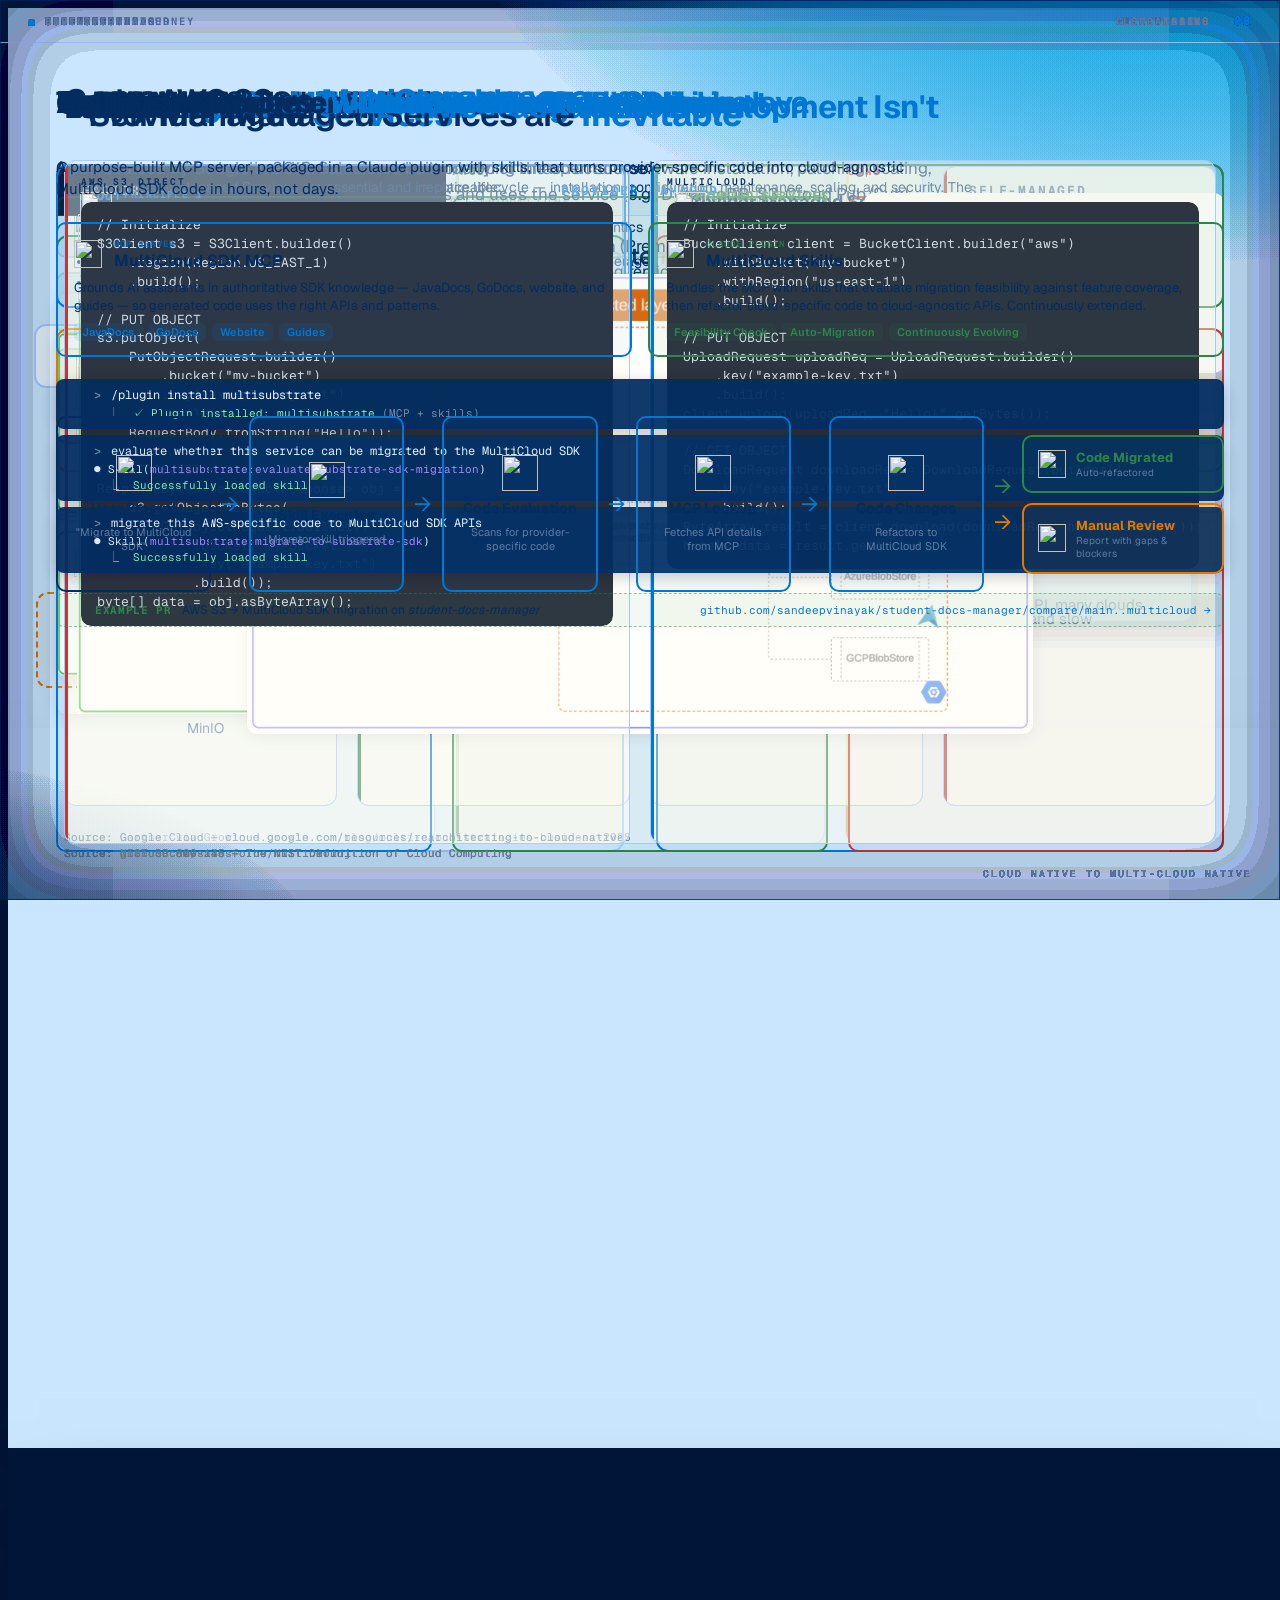
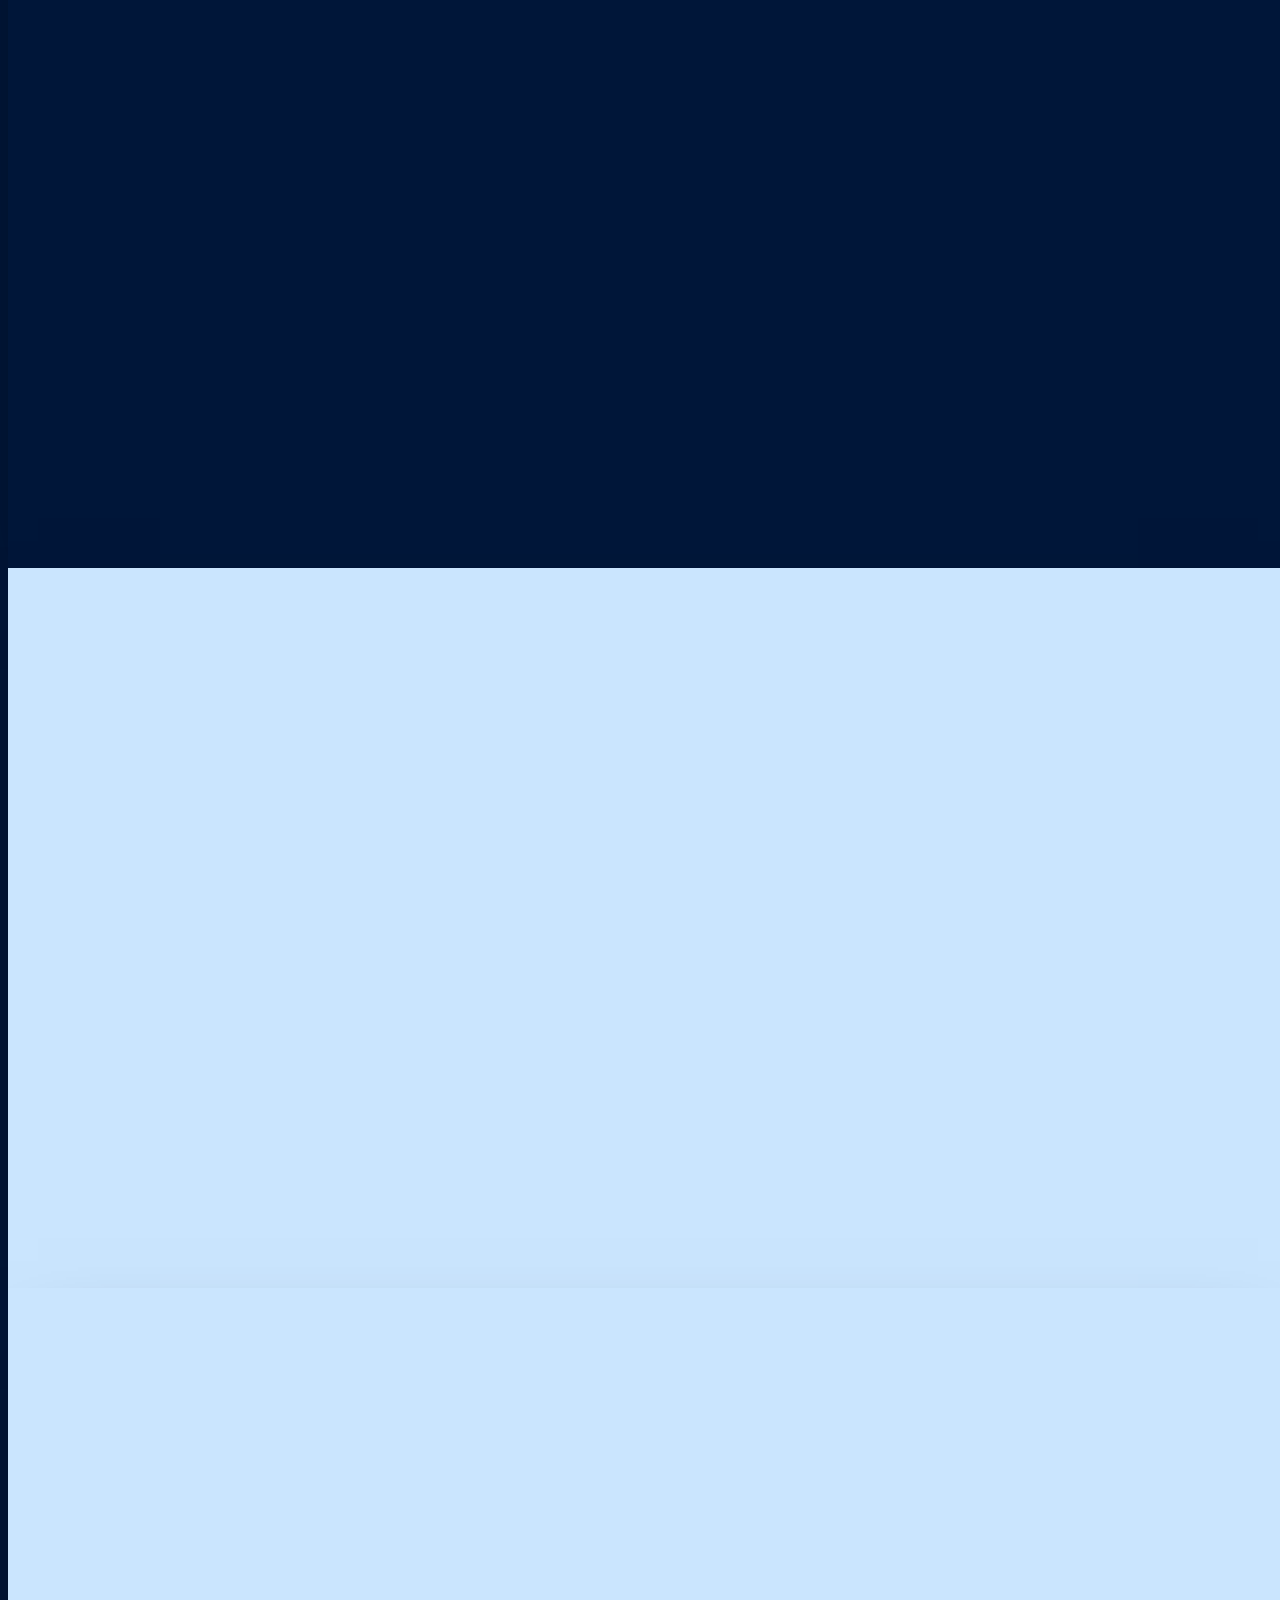
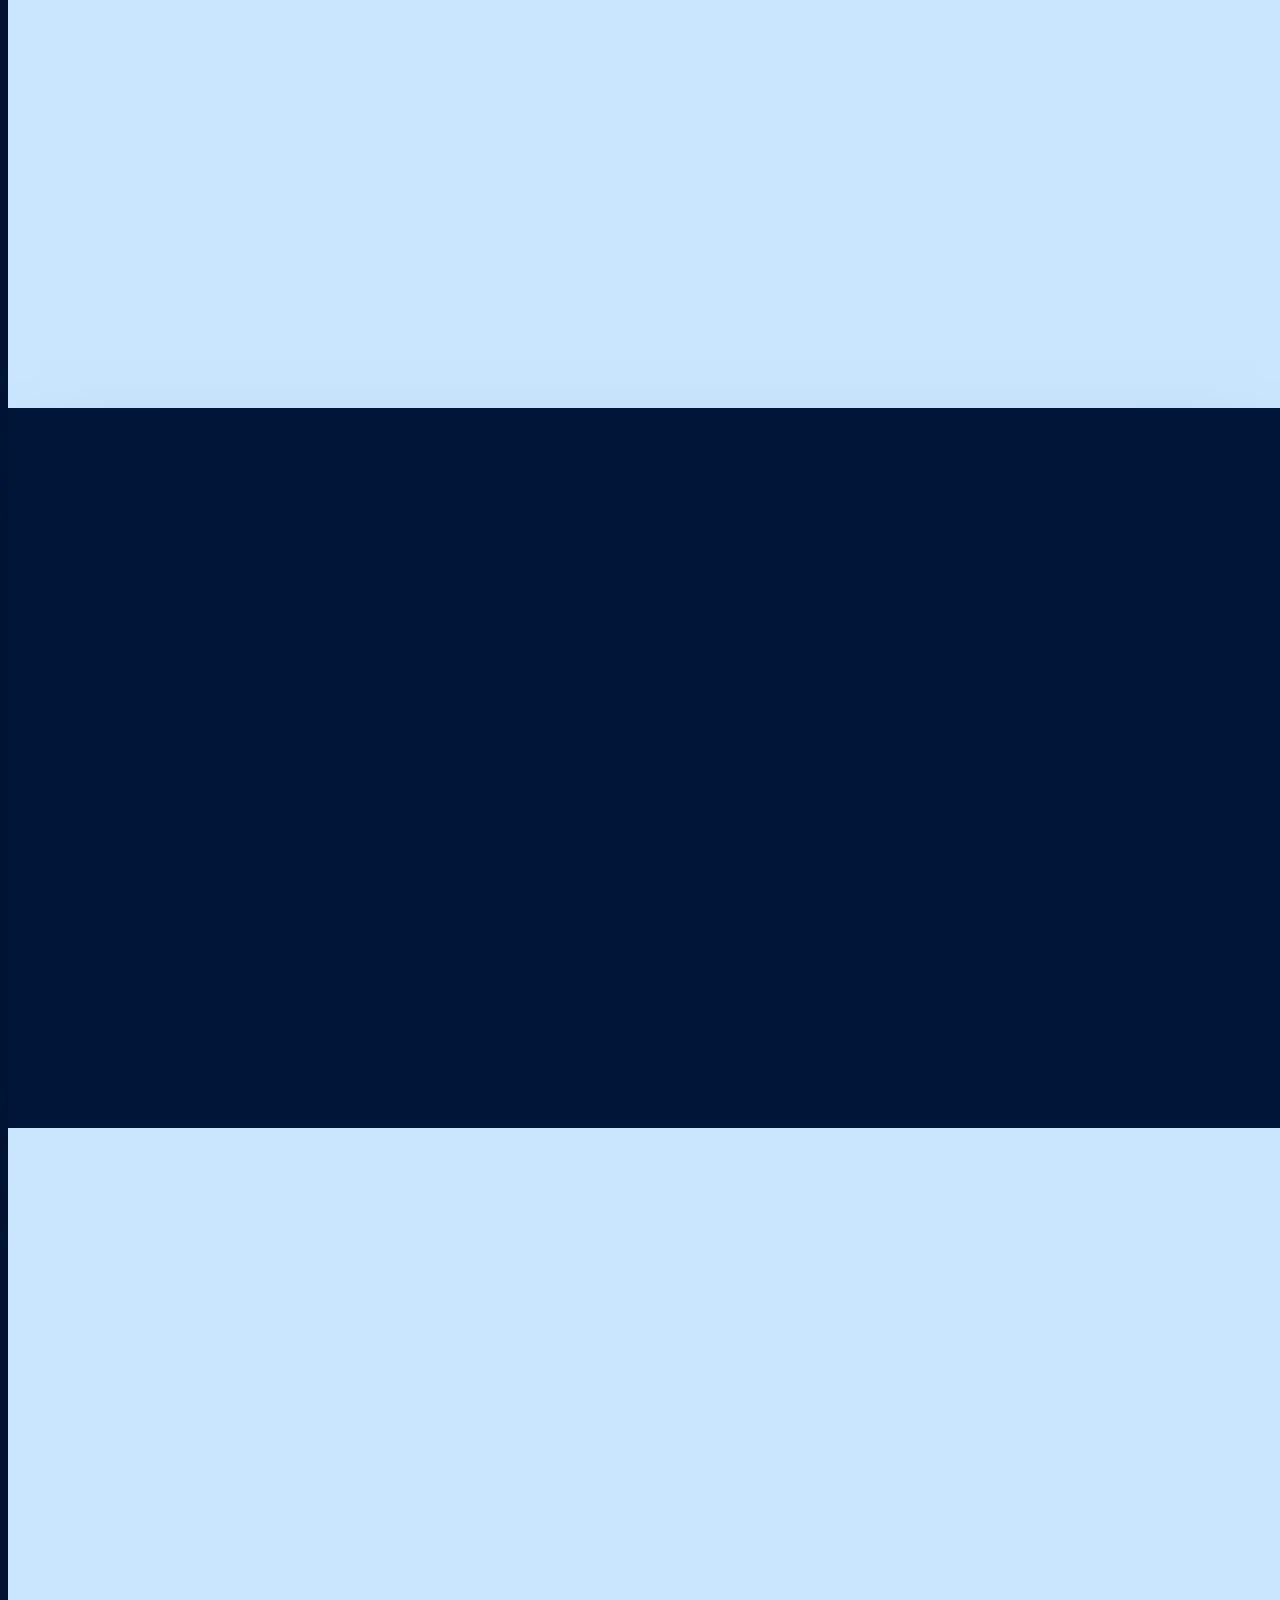
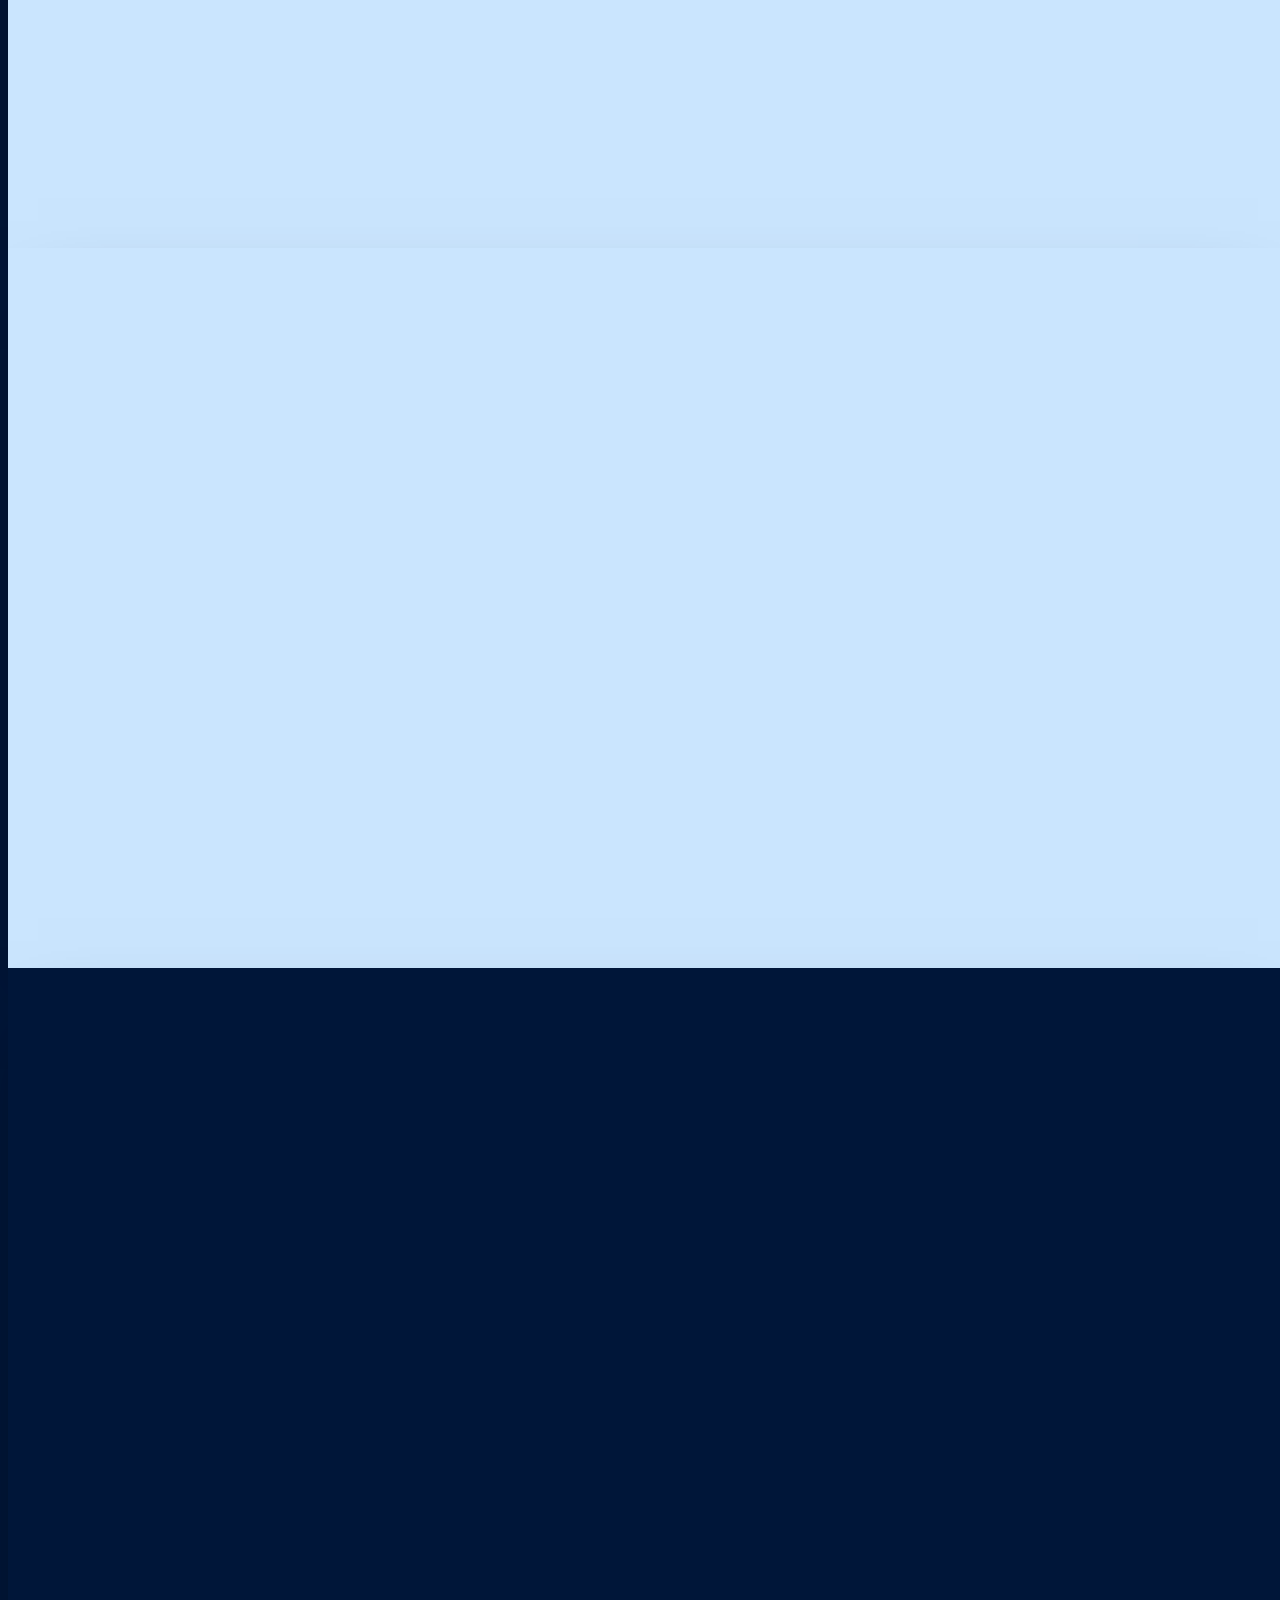
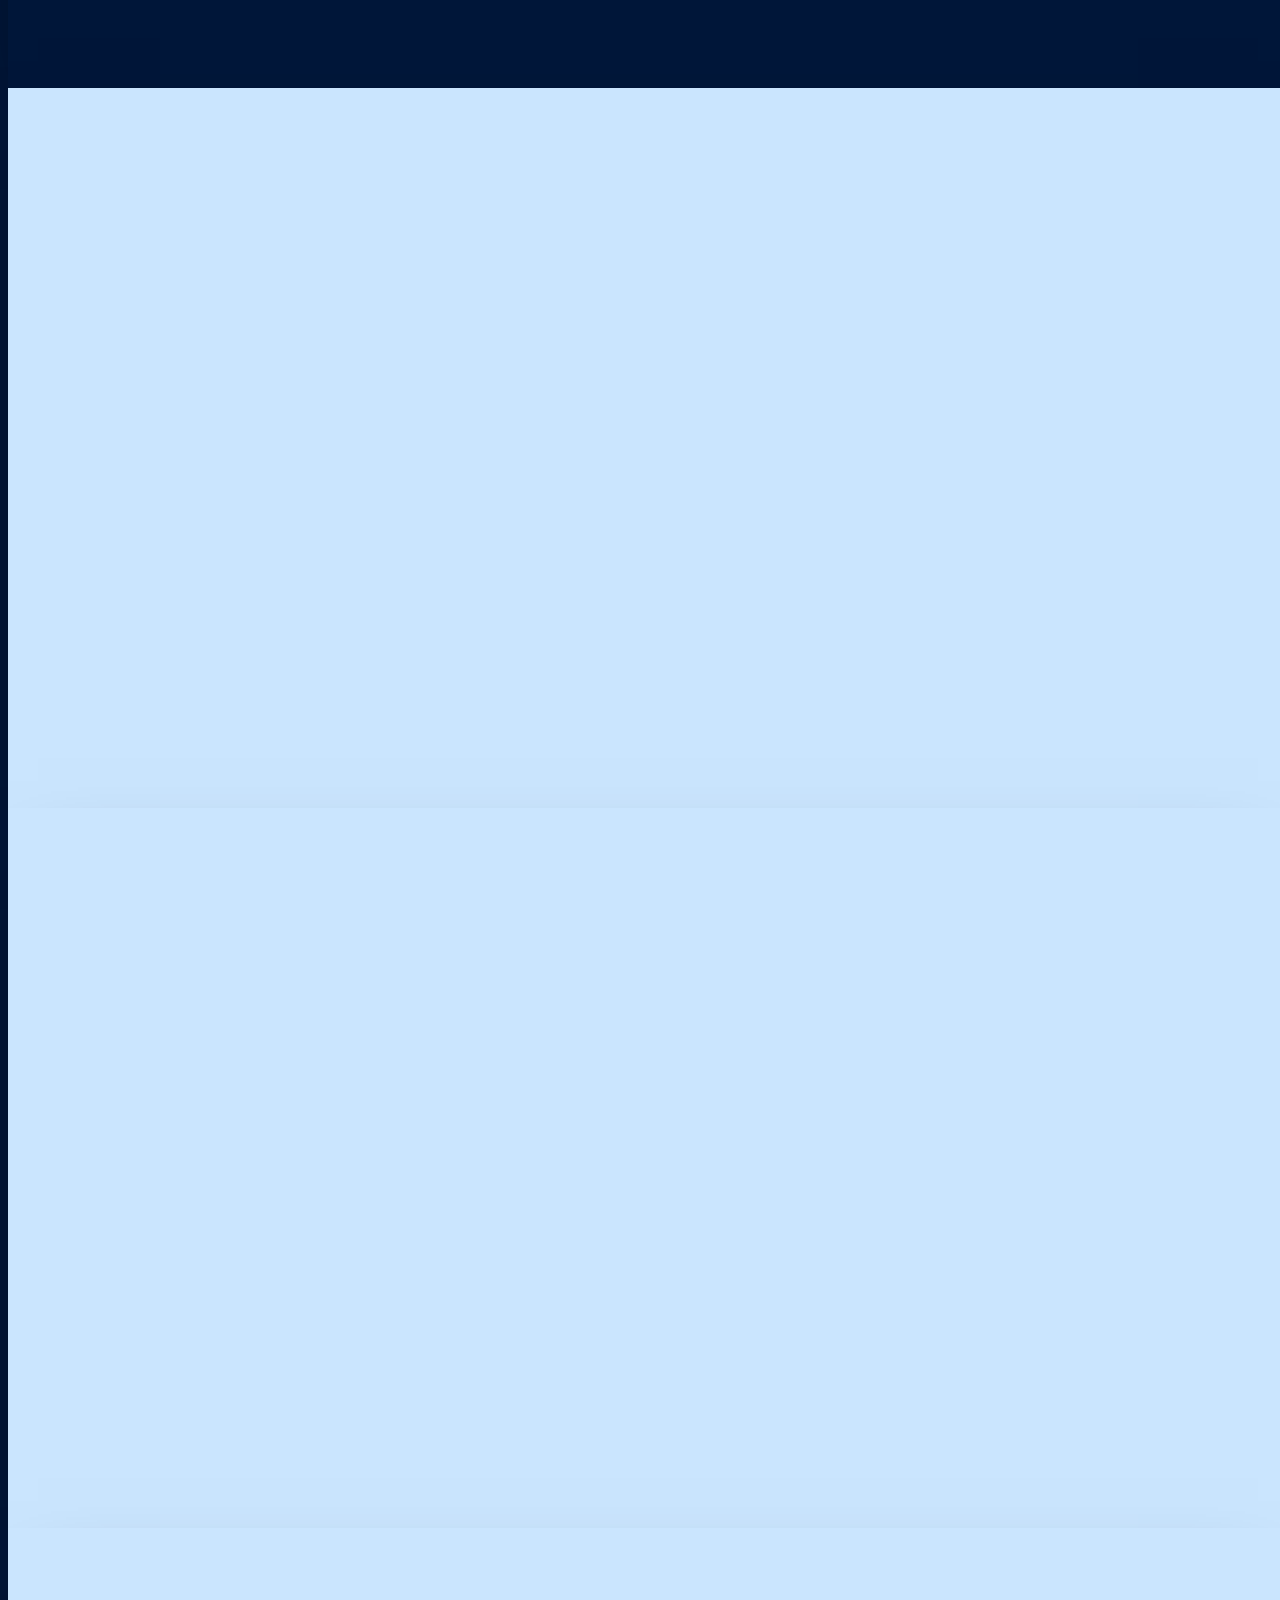
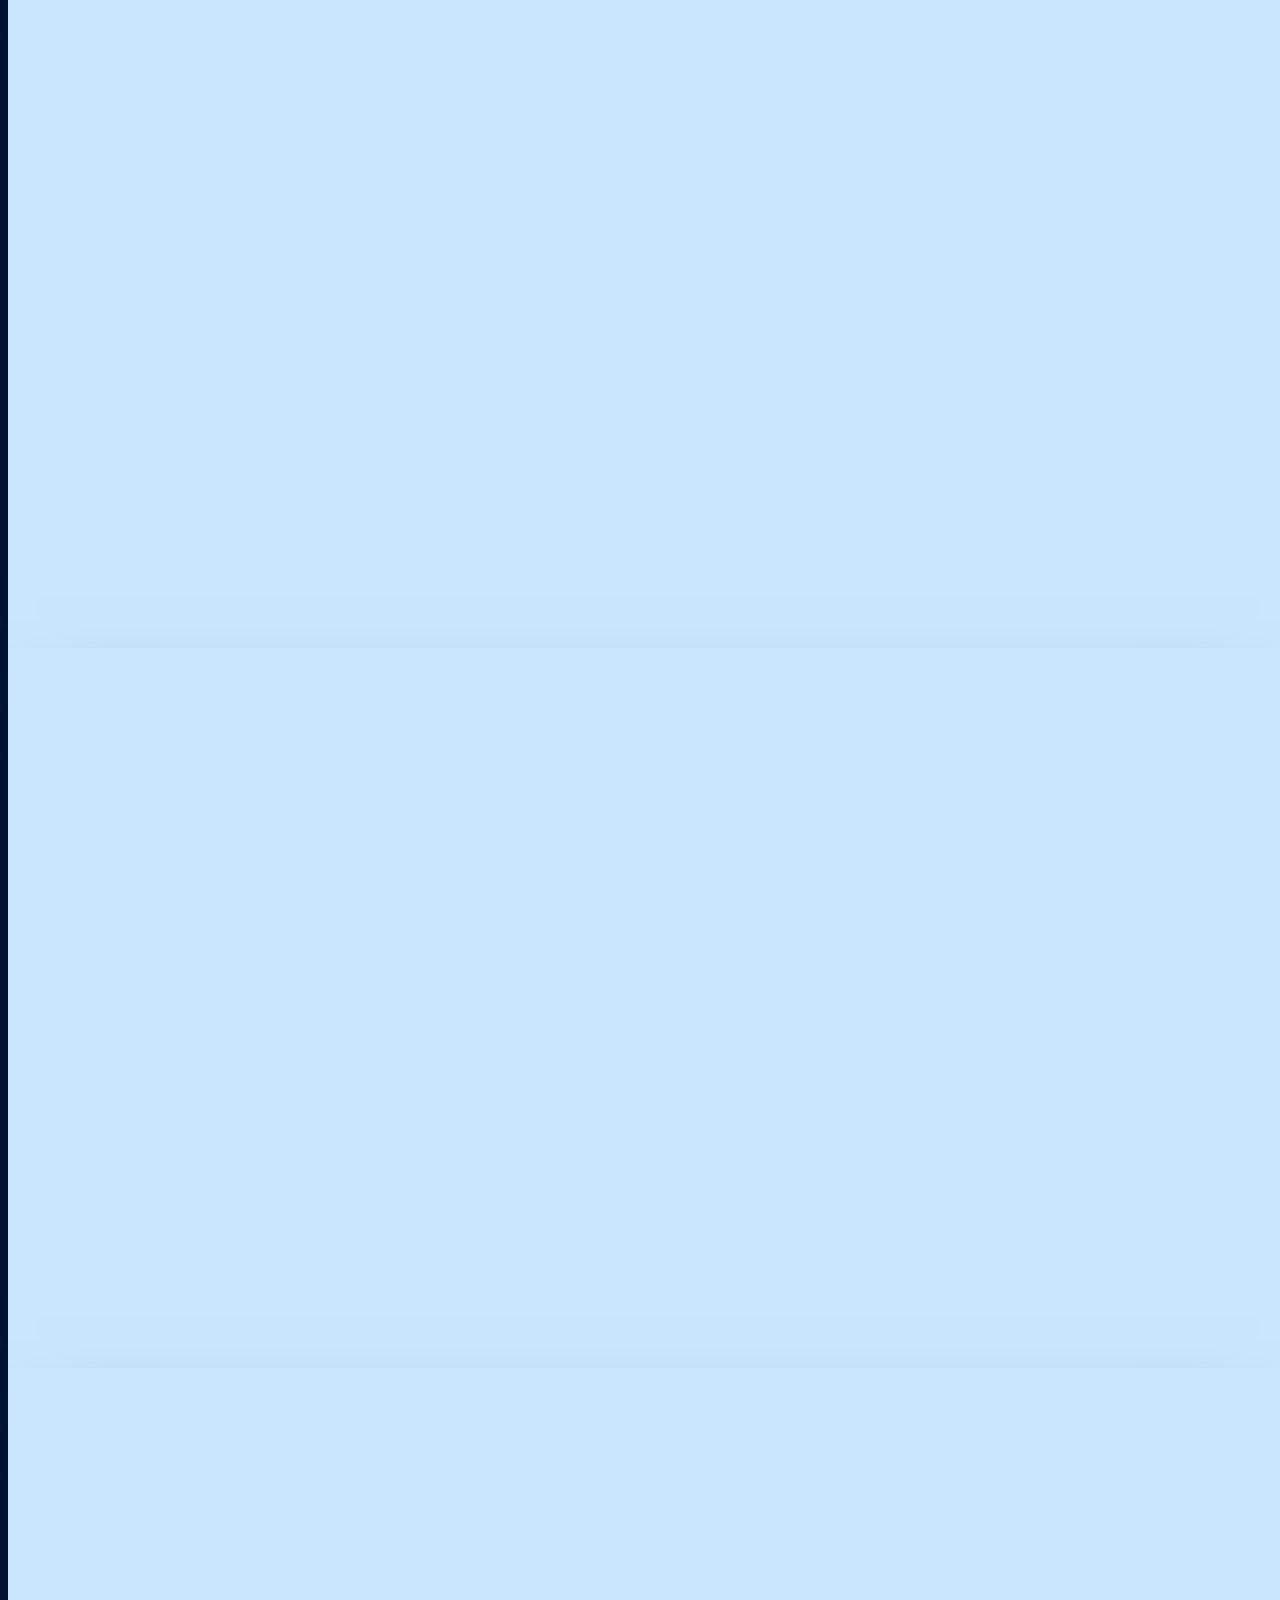
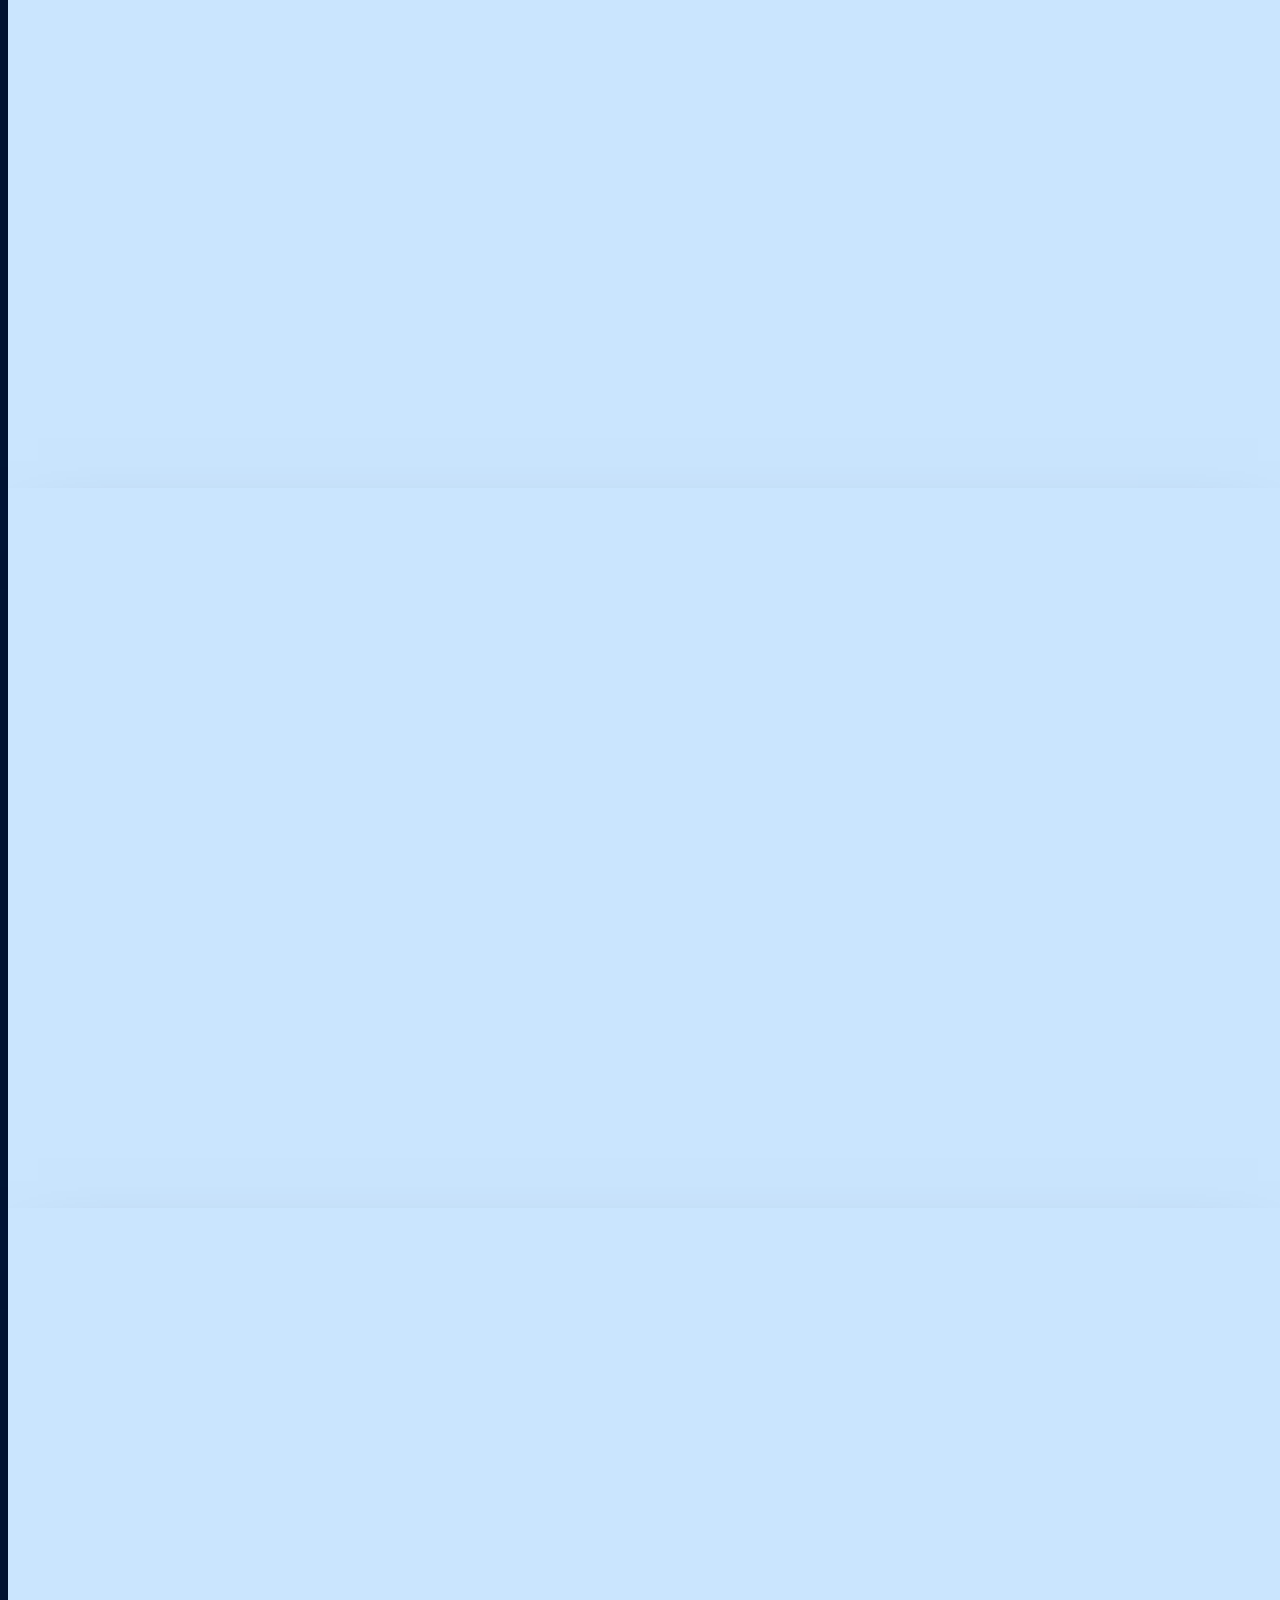
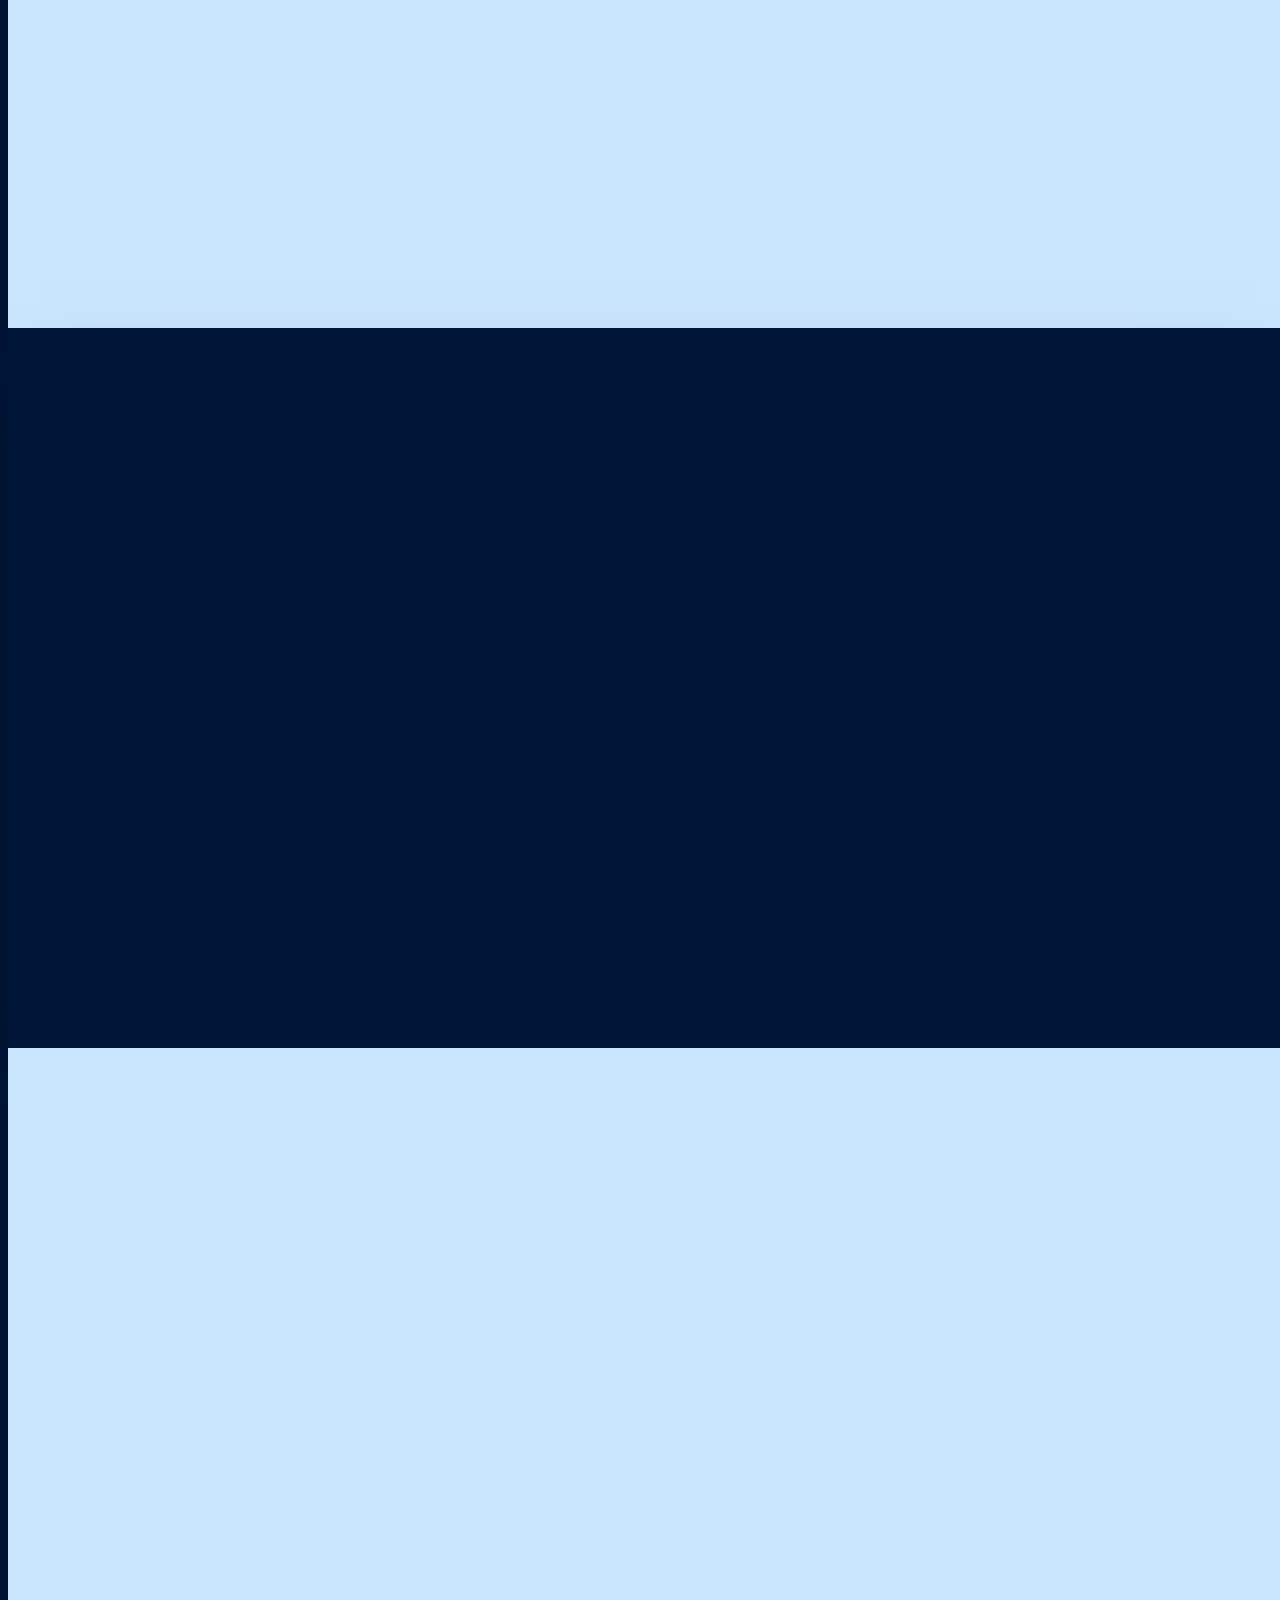
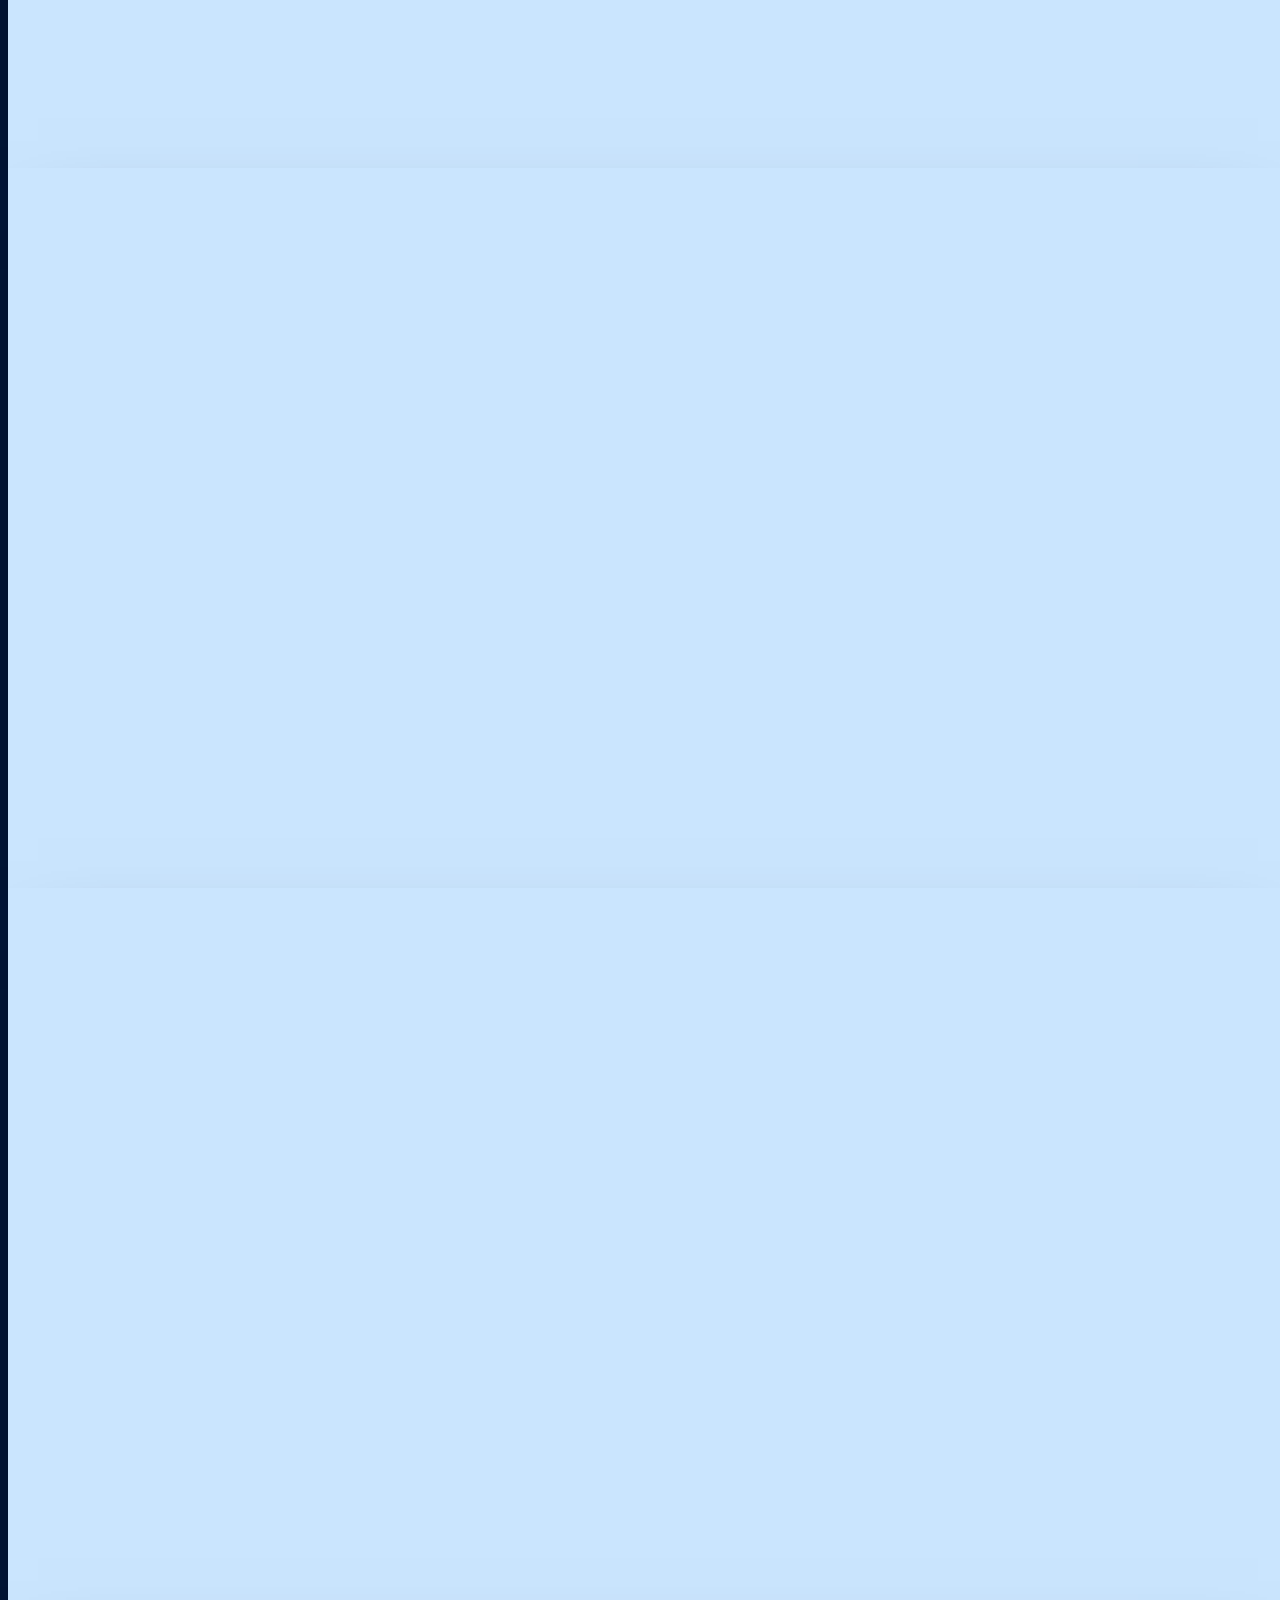
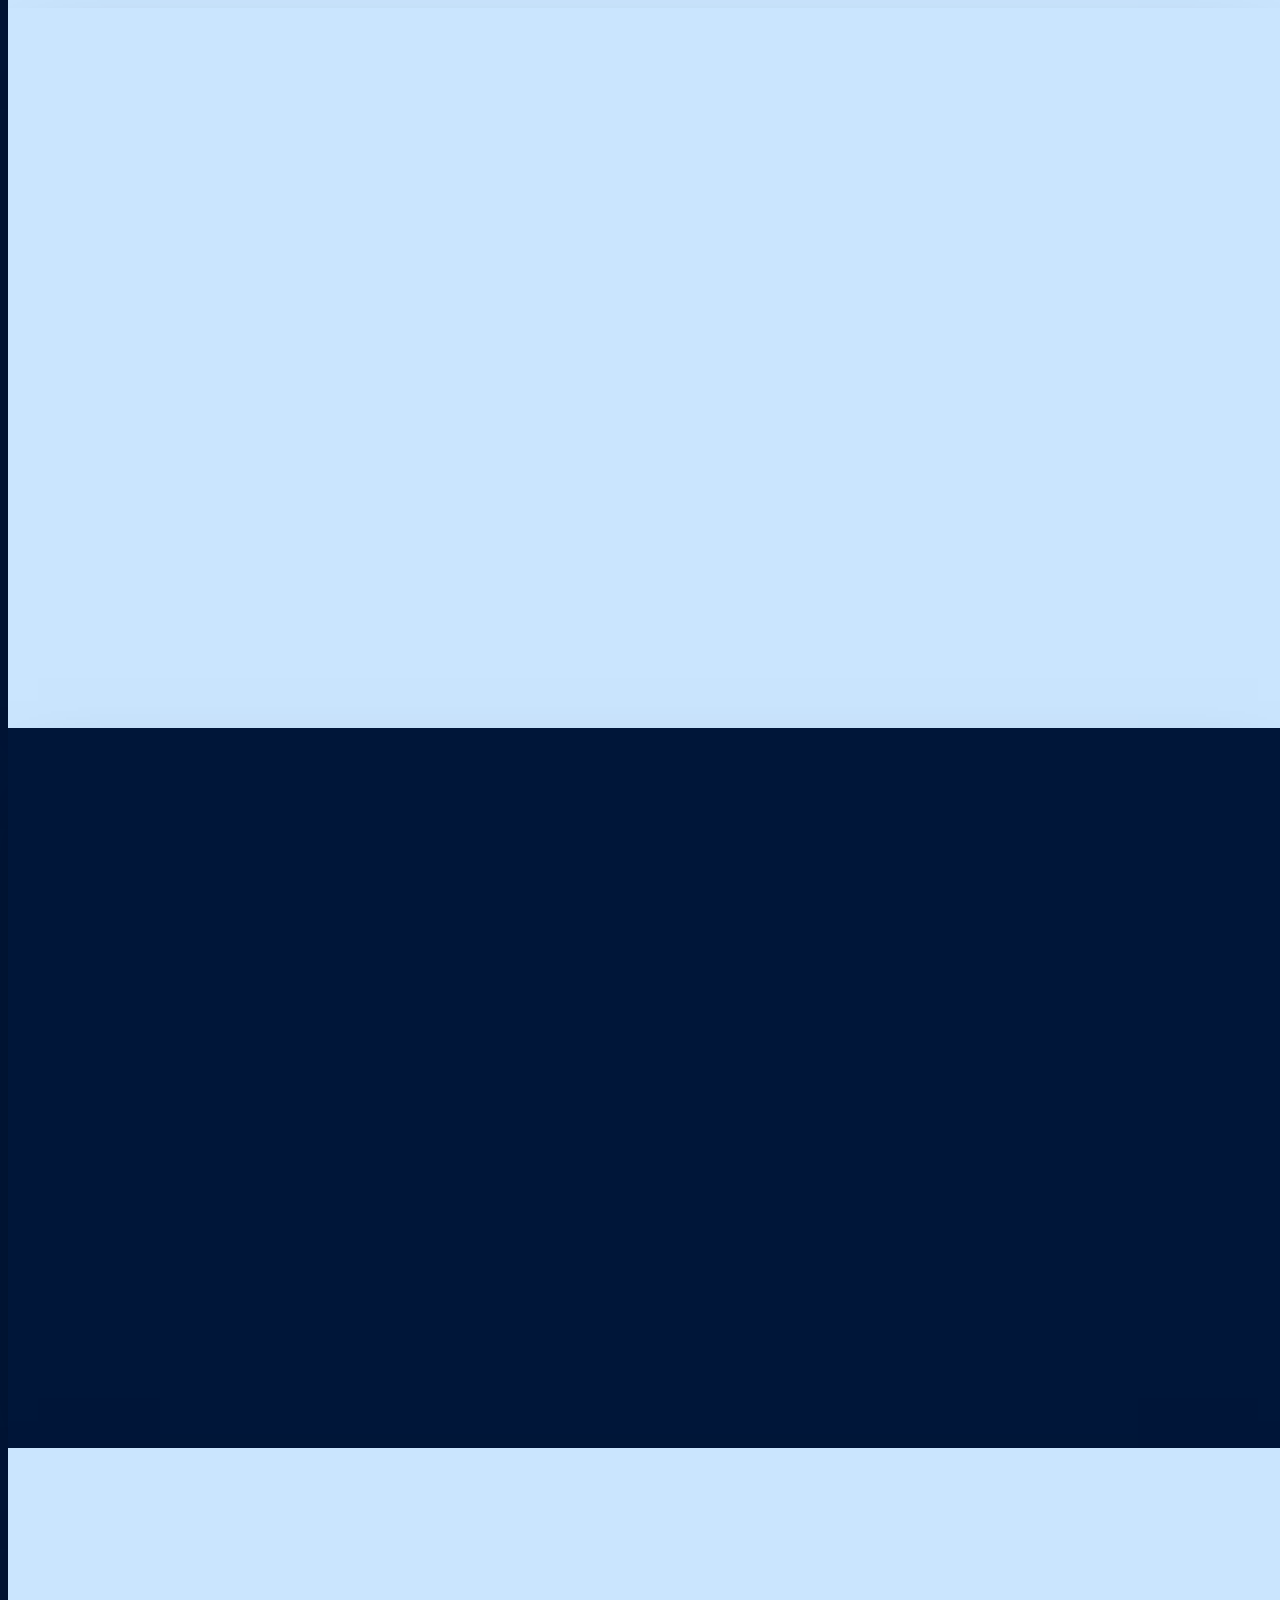
==== commit e1005195: "Refine cover slide: remove talk overview panel, enlarge headshot, add spacing" ====
--- a/slides/index.html
+++ b/slides/index.html
@@ -25,37 +25,21 @@
         <div><span class="dot"></span>Multi-Cloud Journey</div>
         <div class="right"><span>Multi-Cloud</span><span class="folio">01</span></div>
       </div>
-      <div class="s-title">
+      <div class="s-title" style="grid-template-columns:minmax(0,1fr)">
         <div>
           <div class="eyebrow">The Salesforce's Multi-Cloud Journey</div>
           <h1>From Cloud Native to <em>Multi-Cloud Native</em></h1>
           <div class="lead"></div>
           <div class="dek"></div>
-          <div style="margin-top:28px">
-            <div style="font-size:24px;font-weight:700;color:var(--ink);letter-spacing:-0.01em">Sandeep Pal</div>
-            <div style="display:flex;align-items:center;gap:8px;margin-top:8px"><img src="img/gde-icon.png" alt="Google Developer Expert" style="height:18px;width:auto;flex:0 0 auto" /><span style="font-size:14px;color:var(--ink-2)">Google Developer Expert, Google Cloud</span></div>
-            <div style="display:flex;align-items:center;gap:8px;margin-top:8px"><img src="https://www.google.com/s2/favicons?domain=salesforce.com&sz=64" alt="Salesforce" style="width:22px;height:22px;flex:0 0 auto" /><span style="font-size:14px;color:var(--ink-2)">PMTS, Software Engineering, Salesforce</span></div>
-            <div style="font-size:14px;color:var(--muted);margin-top:4px">sandeeppal@salesforce.com</div>
-          </div>
-        </div>
-        <div class="cover-panel">
-          <div class="panel-kicker">Talk overview</div>
-          <div class="cover-metric">
-            <div class="num">3</div>
-            <div><div class="label">Why multi-cloud</div>
-            <div class="hint">Mandate, paradox, developer tax</div></div>
-          </div>
-          <div class="cover-metric">
-            <div class="num">2</div>
-            <div><div class="label">Portability patterns</div>
-            <div class="hint">Self-managed vs provider-managed</div></div>
-          </div>
-          <div class="cover-metric">
-            <div class="num">1</div>
-            <div><div class="label">Cloud-agnostic SDK</div>
-            <div class="hint">Open source abstraction layer</div></div>
-          </div>
-          <div class="bottom-line">From strategy to implementation to live demo</div>
+          <div style="margin-top:64px;display:flex;align-items:center;gap:18px">
+            <img src="img/headshot.jpg" alt="Sandeep Pal" style="width:104px;height:104px;border-radius:50%;object-fit:cover;object-position:50% 28%;flex:0 0 auto;box-shadow:0 2px 10px rgba(0,0,0,0.18)" />
+            <div>
+              <div style="font-size:24px;font-weight:700;color:var(--ink);letter-spacing:-0.01em">Sandeep Pal</div>
+              <div style="display:flex;align-items:center;gap:8px;margin-top:8px"><img src="img/gde-icon.png" alt="Google Developer Expert" style="height:18px;width:auto;flex:0 0 auto" /><span style="font-size:14px;color:var(--ink-2)">Google Developer Expert, Google Cloud</span></div>
+              <div style="display:flex;align-items:center;gap:8px;margin-top:8px"><img src="https://www.google.com/s2/favicons?domain=salesforce.com&sz=64" alt="Salesforce" style="width:22px;height:22px;flex:0 0 auto" /><span style="font-size:14px;color:var(--ink-2)">PMTS, Software Engineering, Salesforce</span></div>
+              <div style="font-size:14px;color:var(--muted);margin-top:4px">sandeeppal@salesforce.com</div>
+            </div>
+          </div>
         </div>
       </div>
       <div class="sig r">cloud native to multi-cloud native</div>
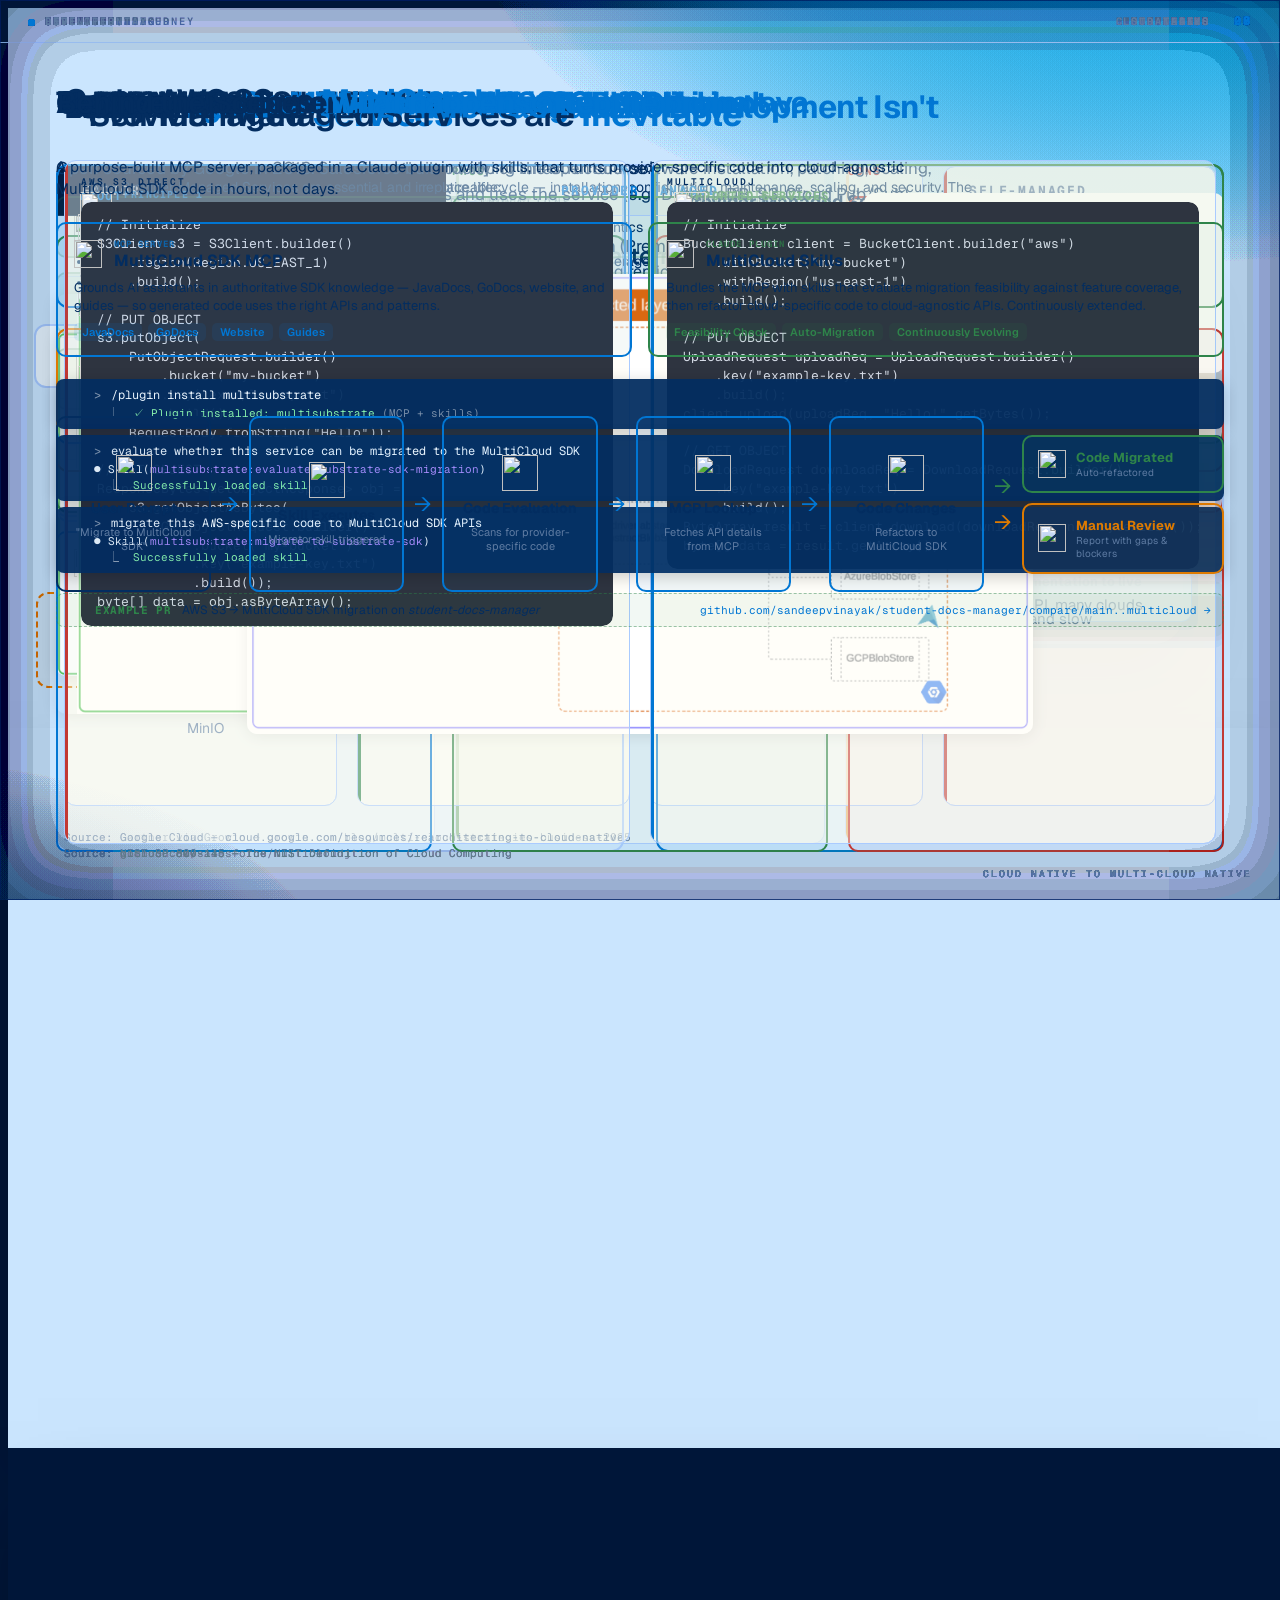
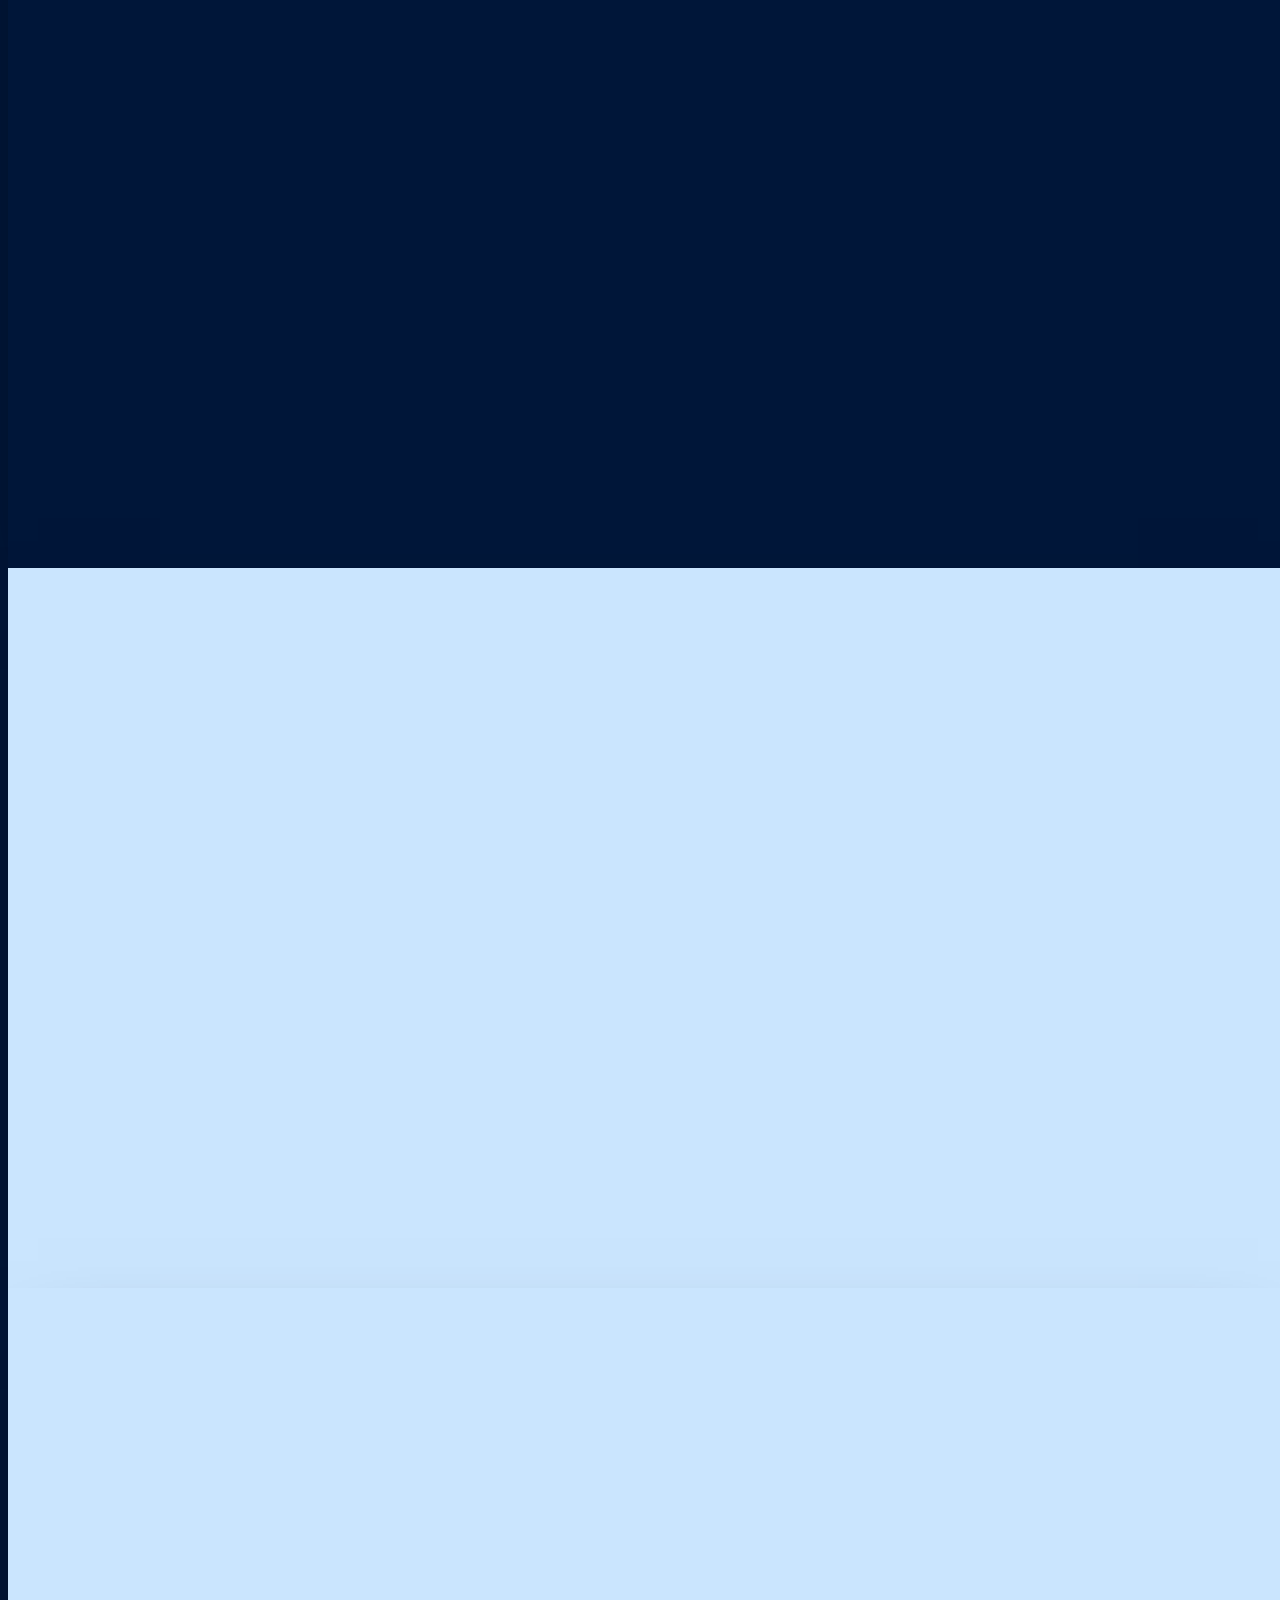
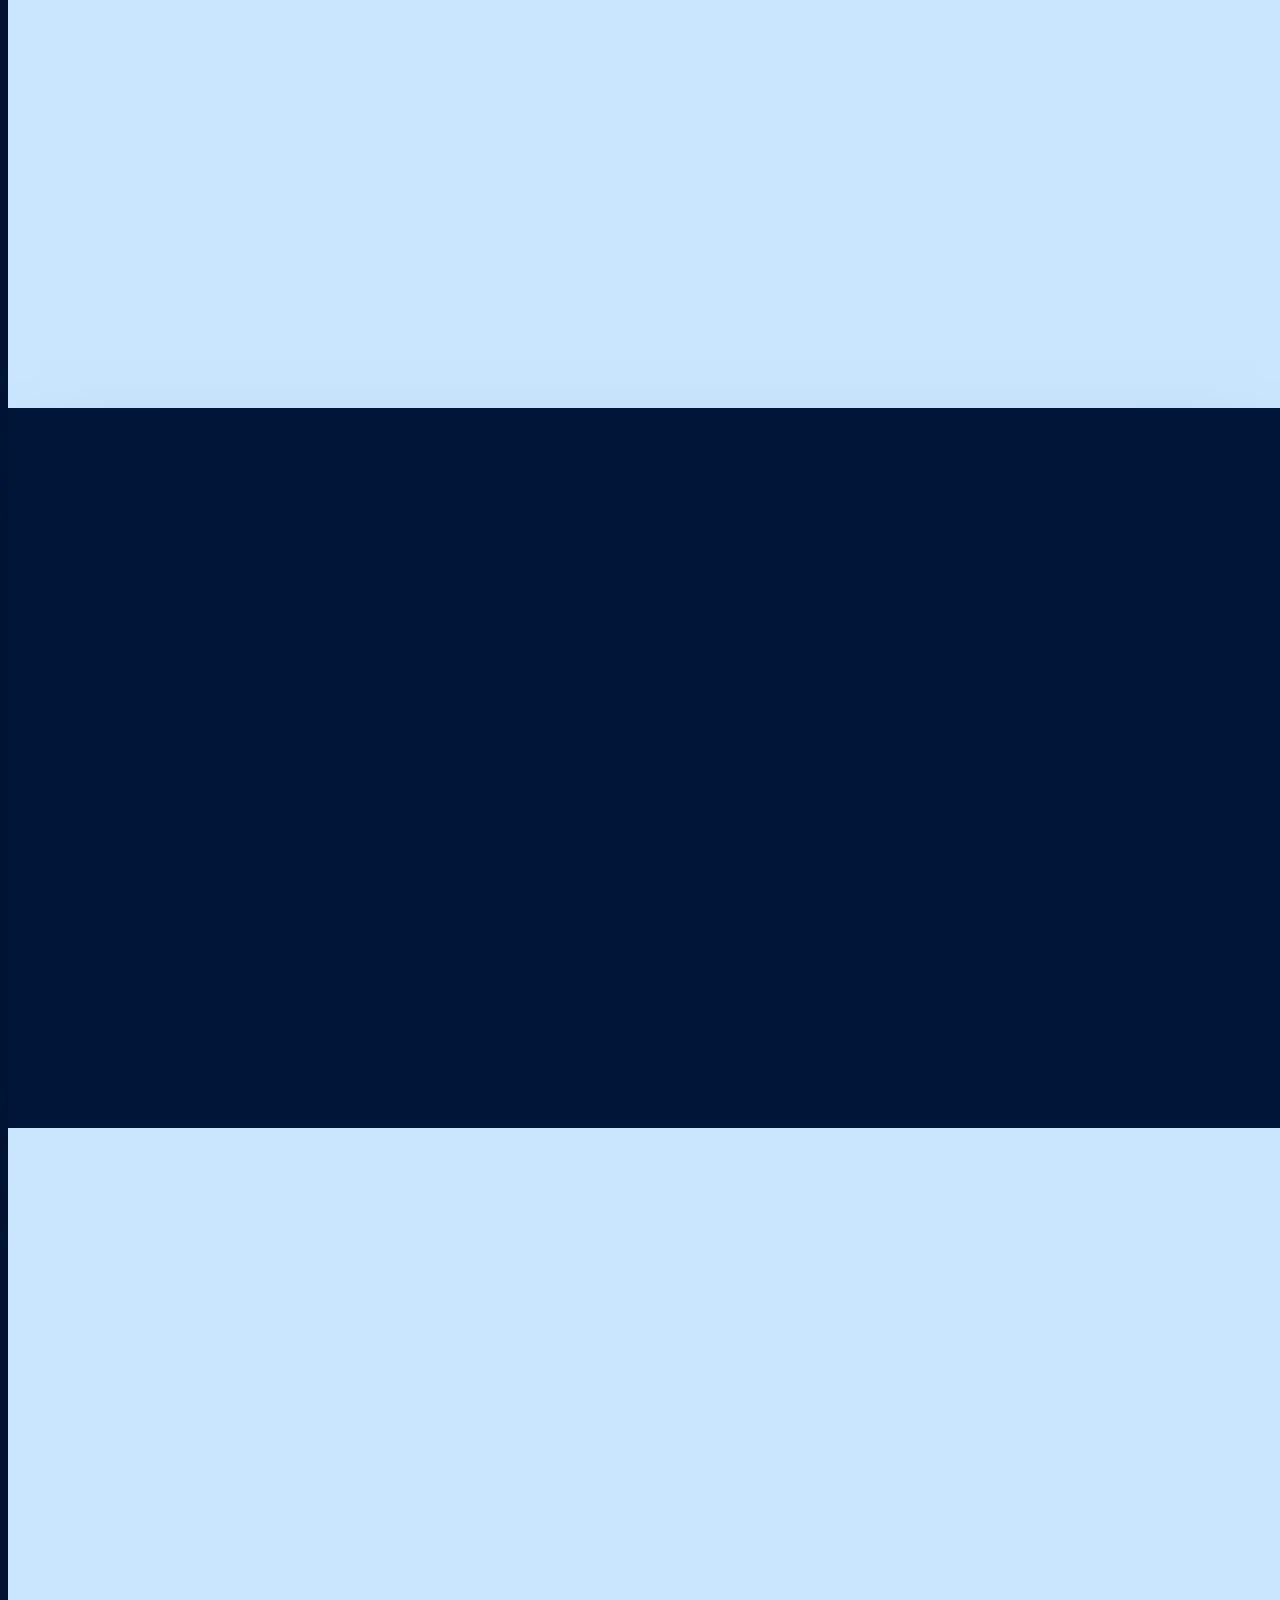
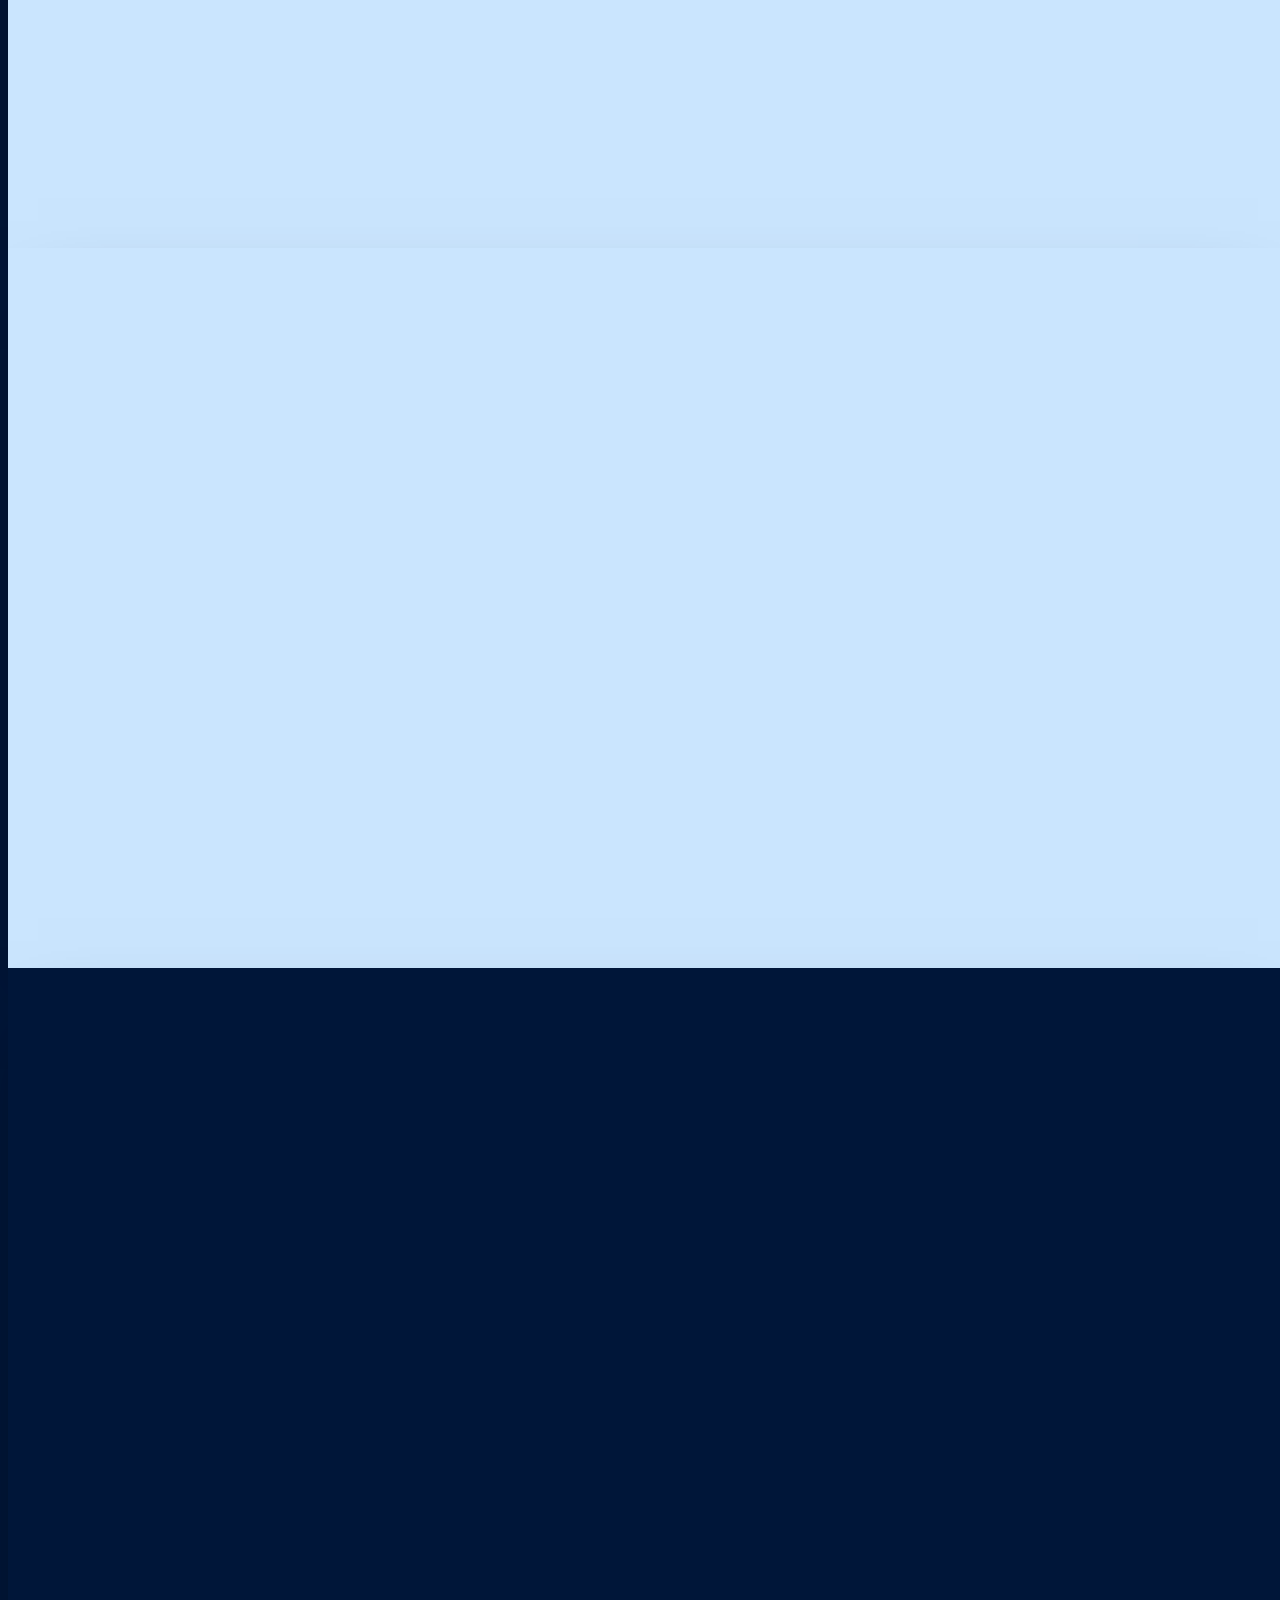
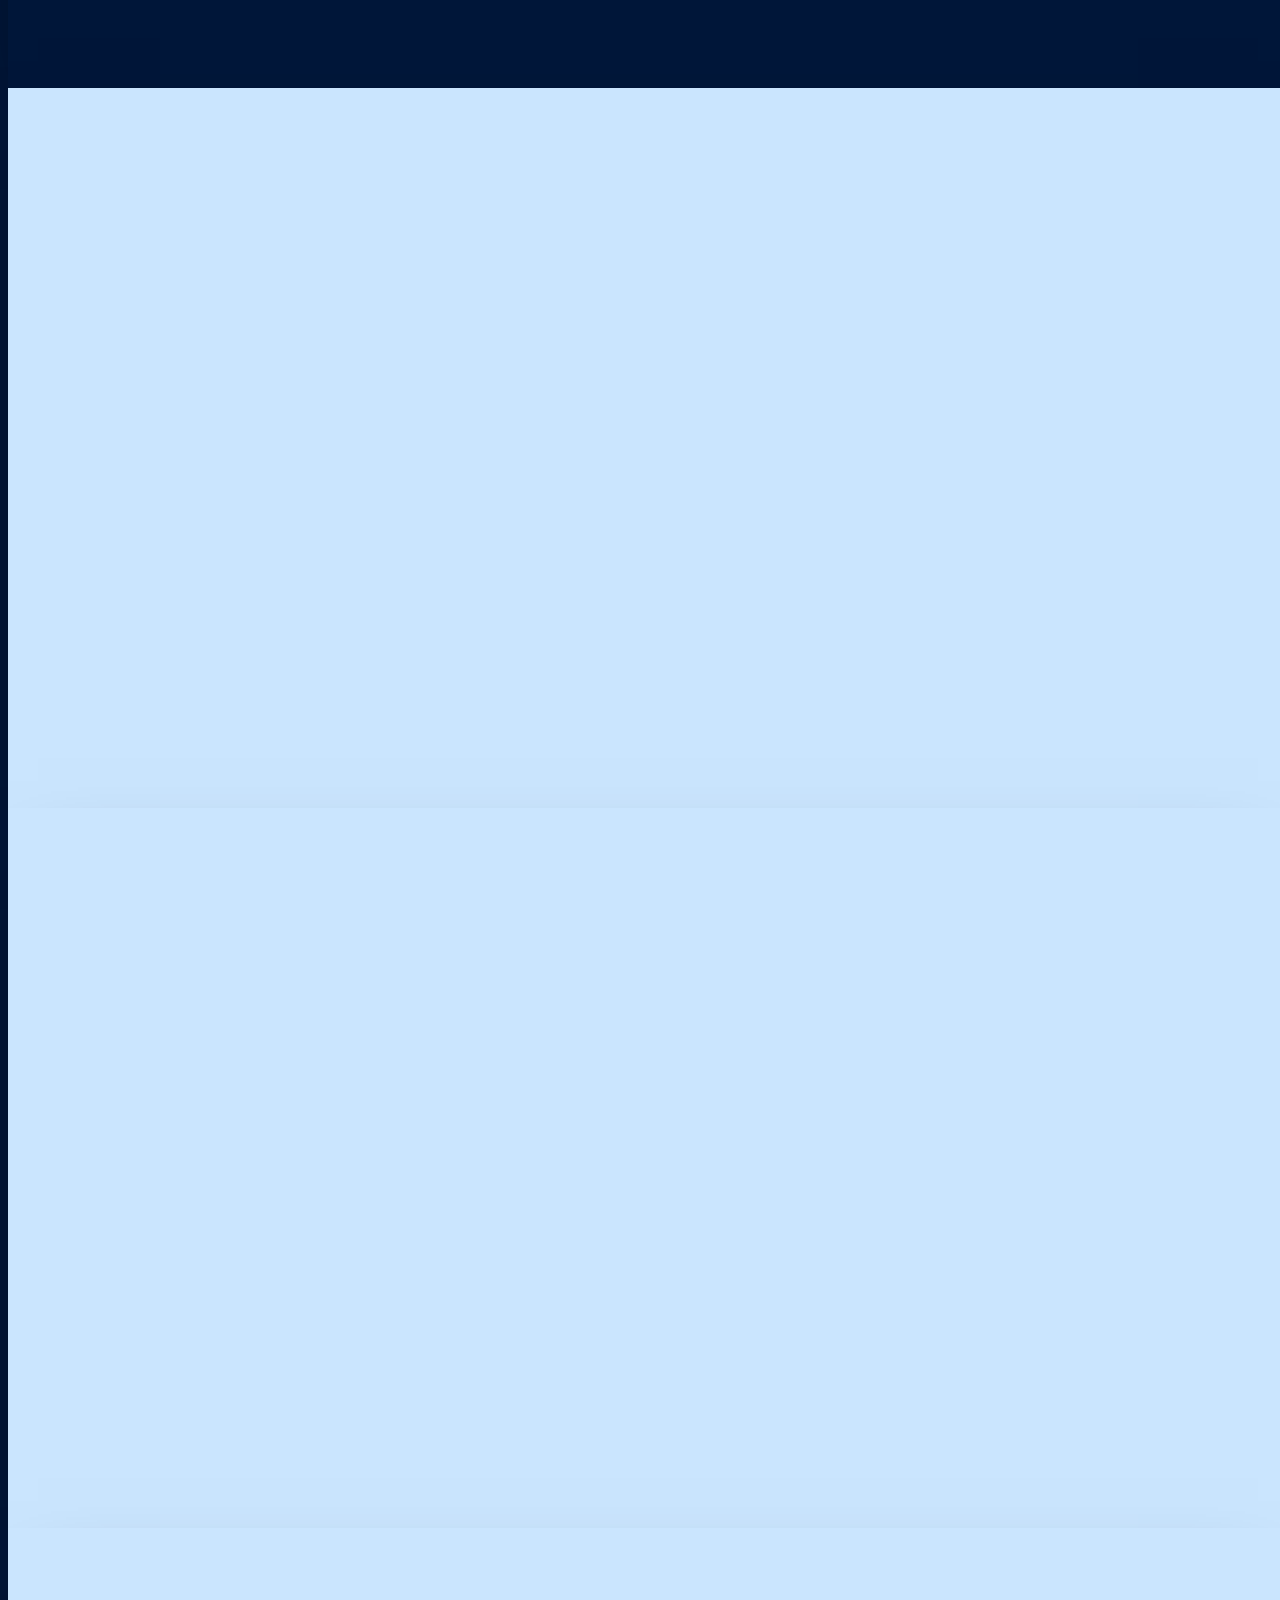
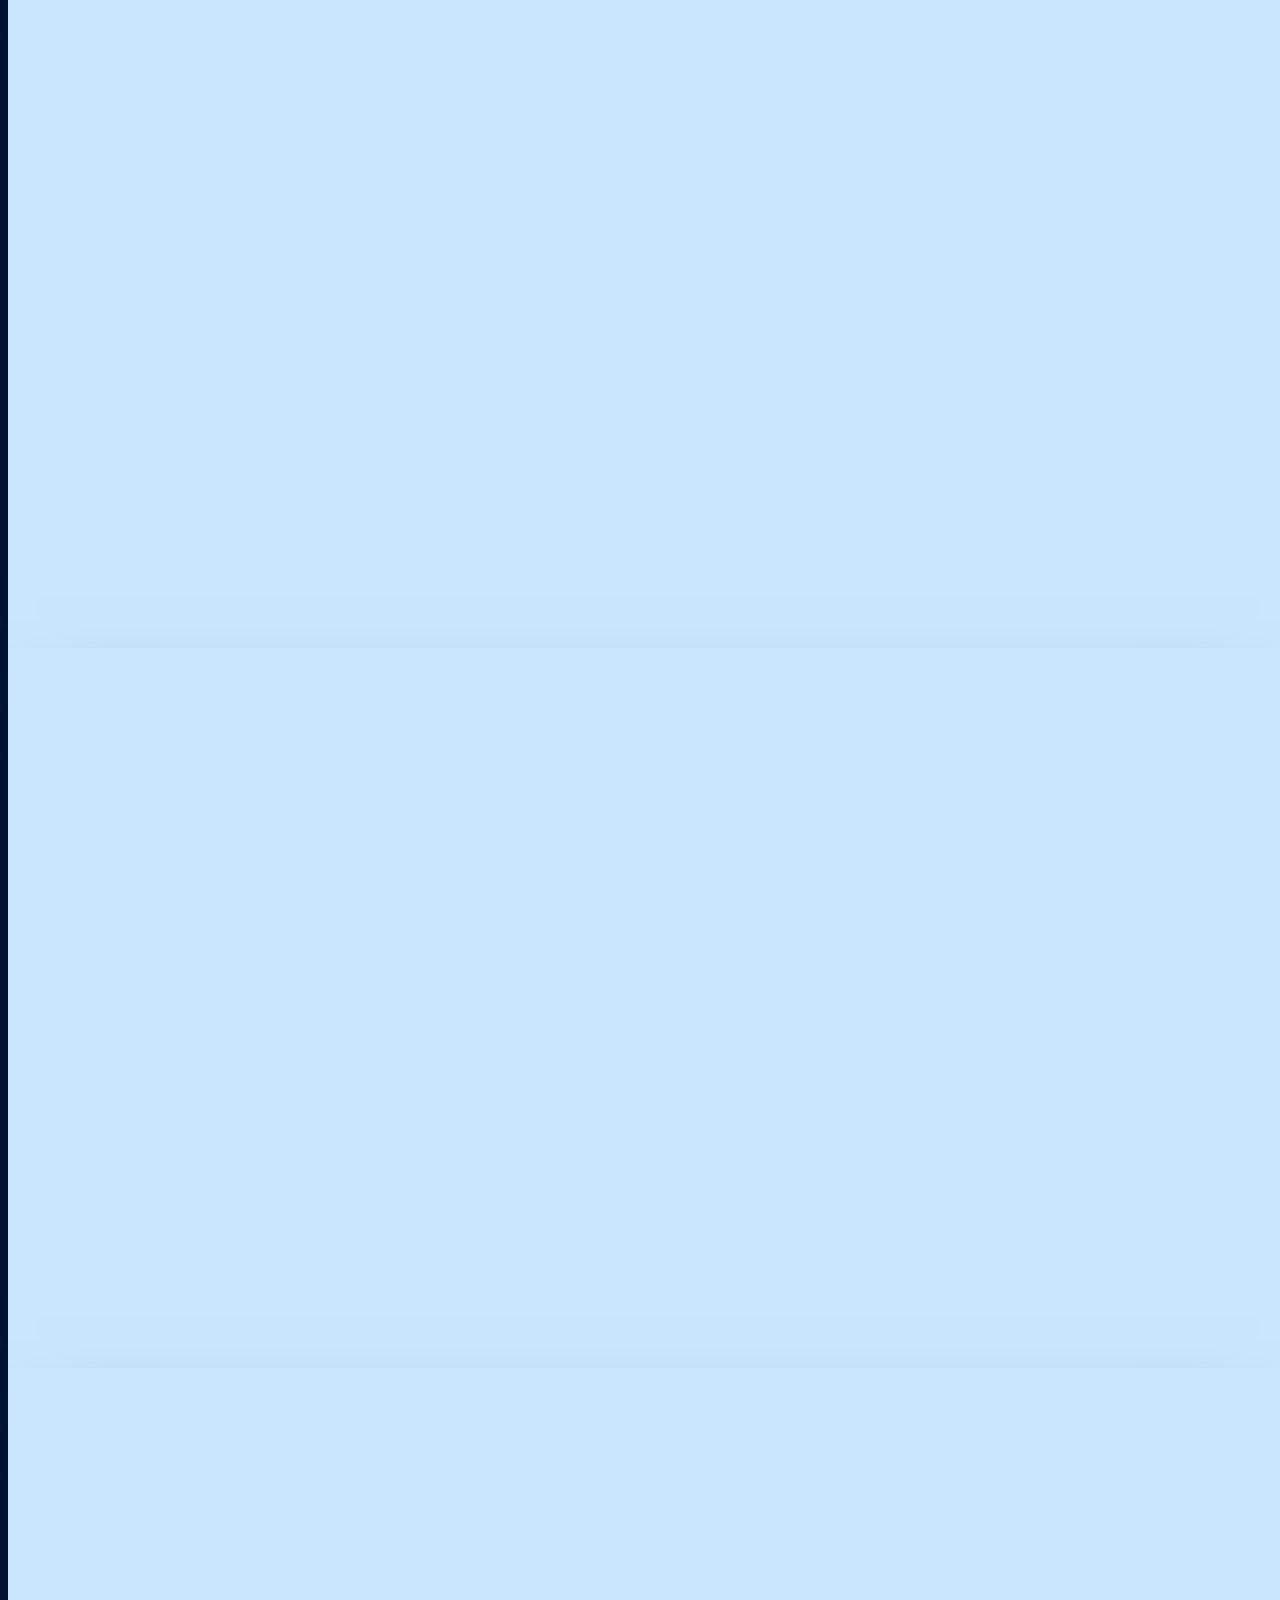
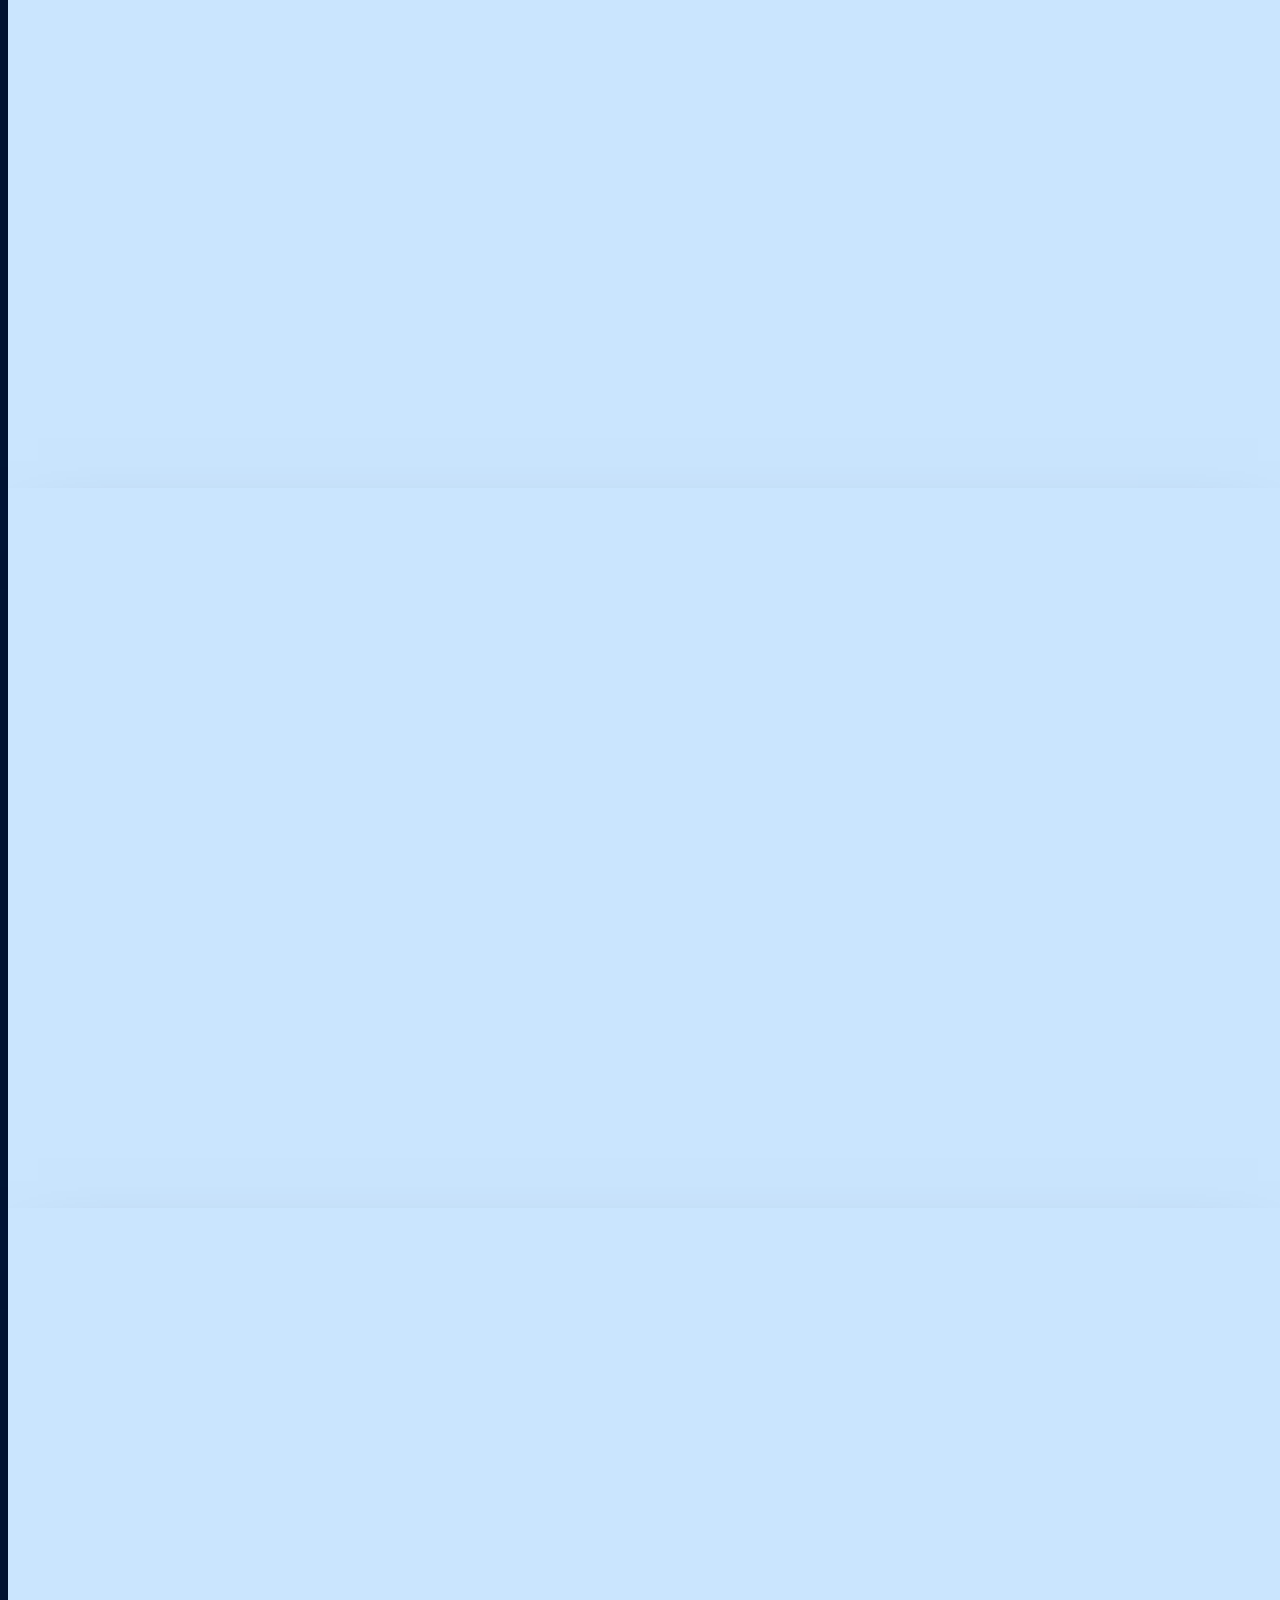
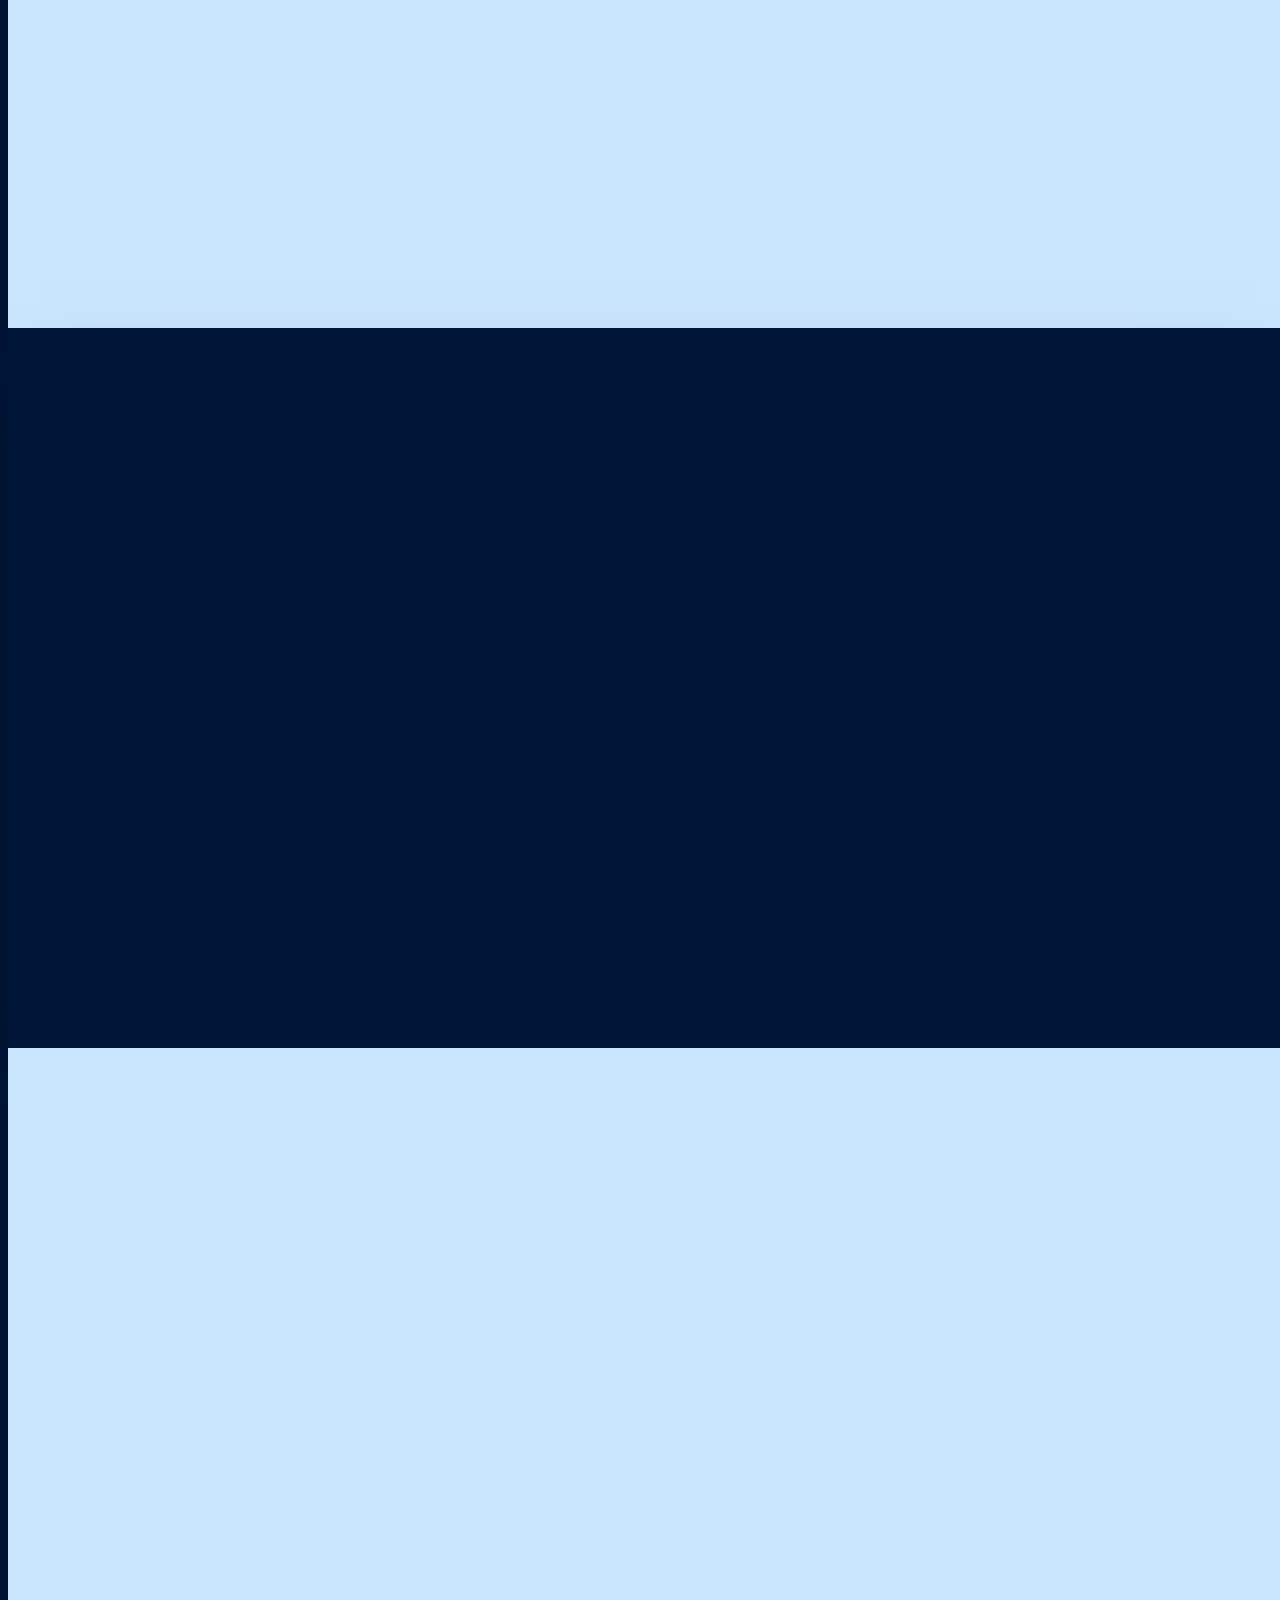
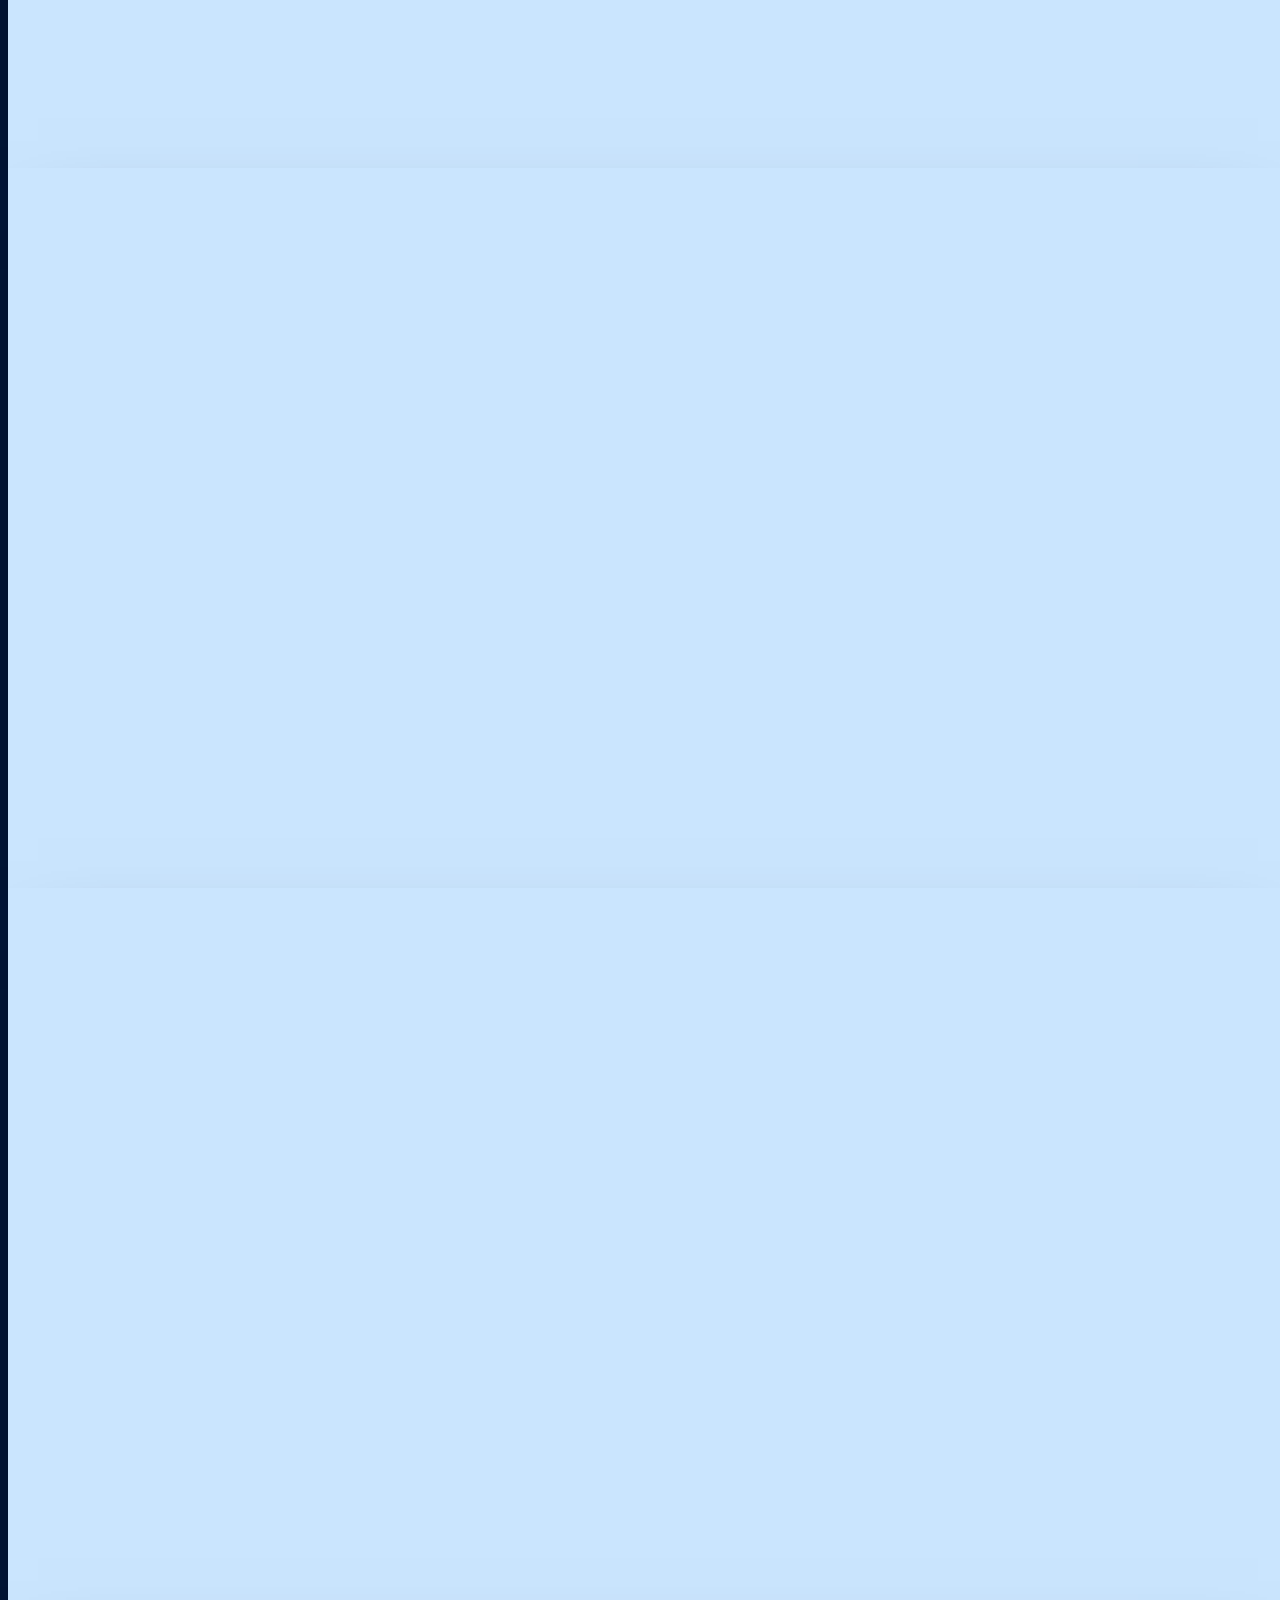
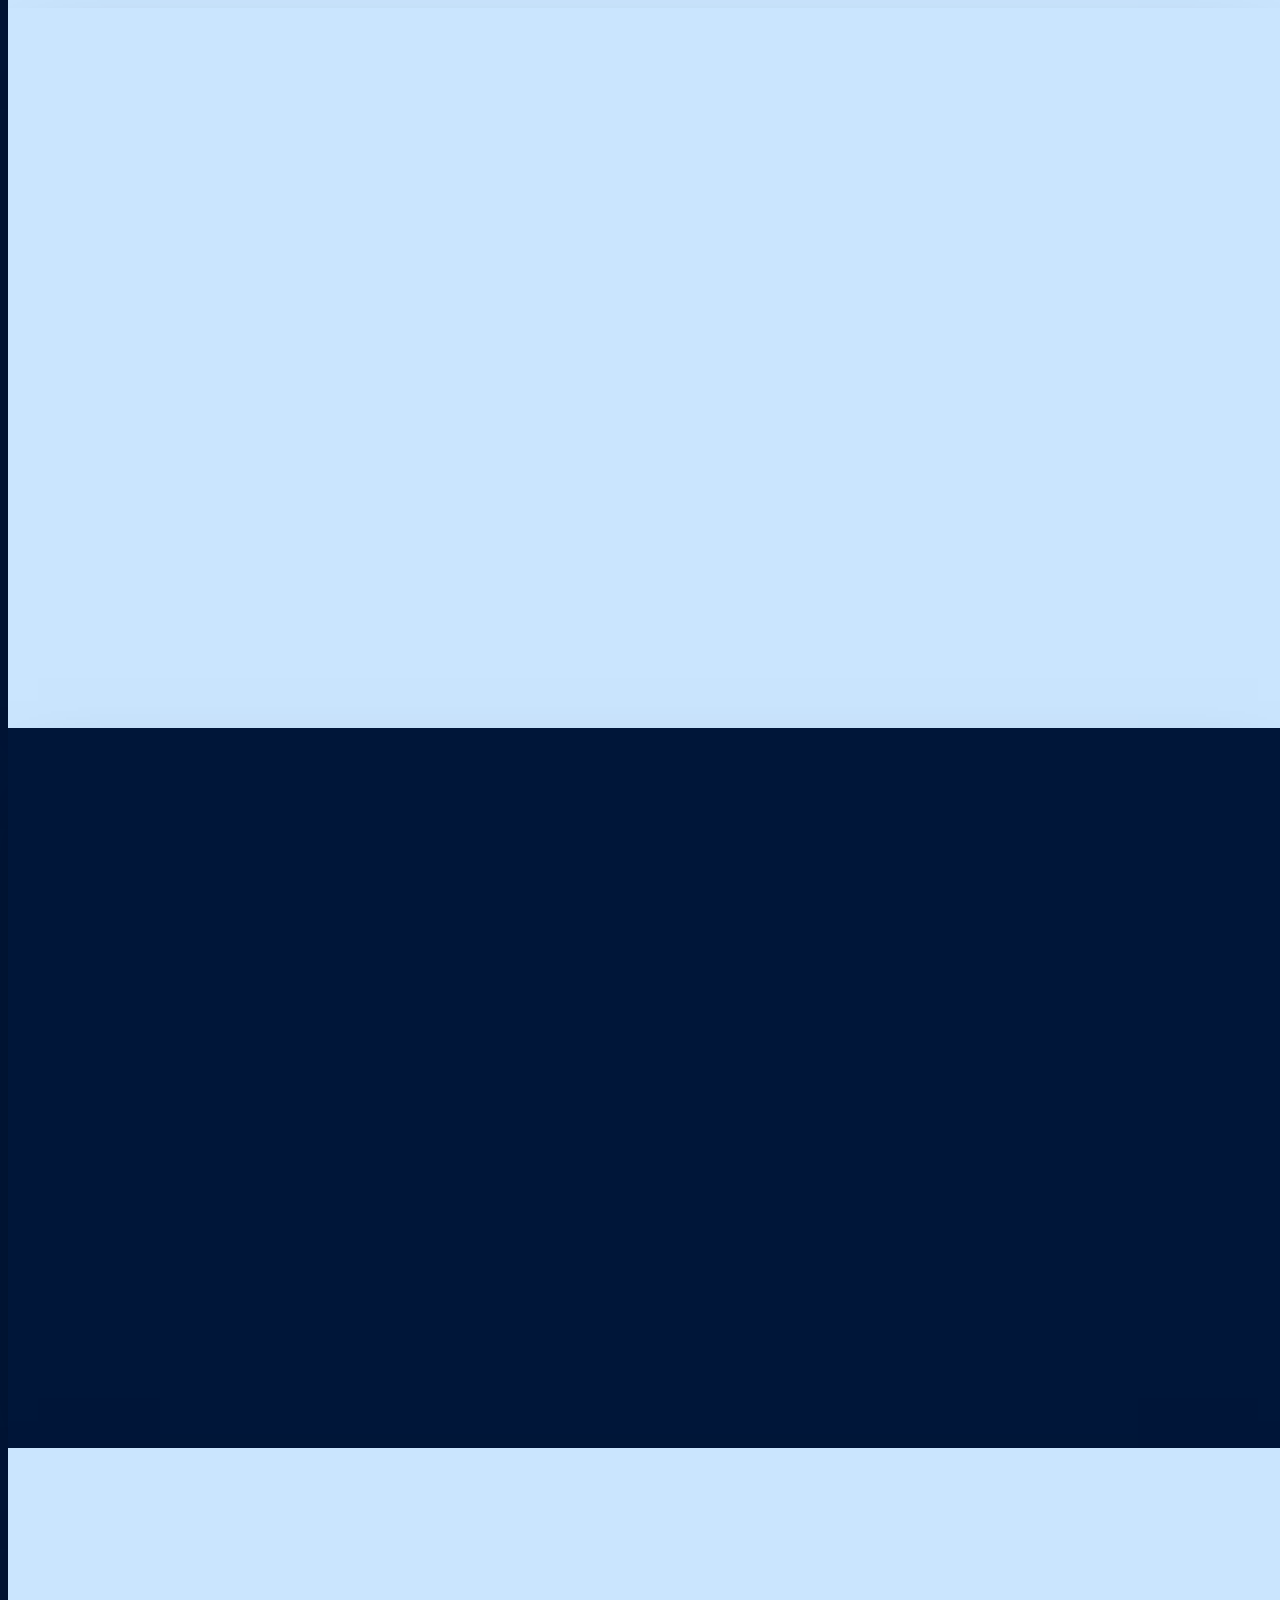
==== commit 4a7cefdb: "Restore talk overview panel and renumber steps 1-2-3" ====
--- a/slides/index.html
+++ b/slides/index.html
@@ -25,7 +25,7 @@
         <div><span class="dot"></span>Multi-Cloud Journey</div>
         <div class="right"><span>Multi-Cloud</span><span class="folio">01</span></div>
       </div>
-      <div class="s-title" style="grid-template-columns:minmax(0,1fr)">
+      <div class="s-title">
         <div>
           <div class="eyebrow">The Salesforce's Multi-Cloud Journey</div>
           <h1>From Cloud Native to <em>Multi-Cloud Native</em></h1>
@@ -40,6 +40,25 @@
               <div style="font-size:14px;color:var(--muted);margin-top:4px">sandeeppal@salesforce.com</div>
             </div>
           </div>
+        </div>
+        <div class="cover-panel">
+          <div class="panel-kicker">Talk overview</div>
+          <div class="cover-metric">
+            <div class="num">1</div>
+            <div><div class="label">Why multi-cloud</div>
+            <div class="hint">Mandate, paradox, developer tax</div></div>
+          </div>
+          <div class="cover-metric">
+            <div class="num">2</div>
+            <div><div class="label">Portability patterns</div>
+            <div class="hint">Self-managed vs provider-managed</div></div>
+          </div>
+          <div class="cover-metric">
+            <div class="num">3</div>
+            <div><div class="label">Cloud-agnostic SDK</div>
+            <div class="hint">Open source abstraction layer</div></div>
+          </div>
+          <div class="bottom-line">From strategy to implementation to live demo</div>
         </div>
       </div>
       <div class="sig r">cloud native to multi-cloud native</div>
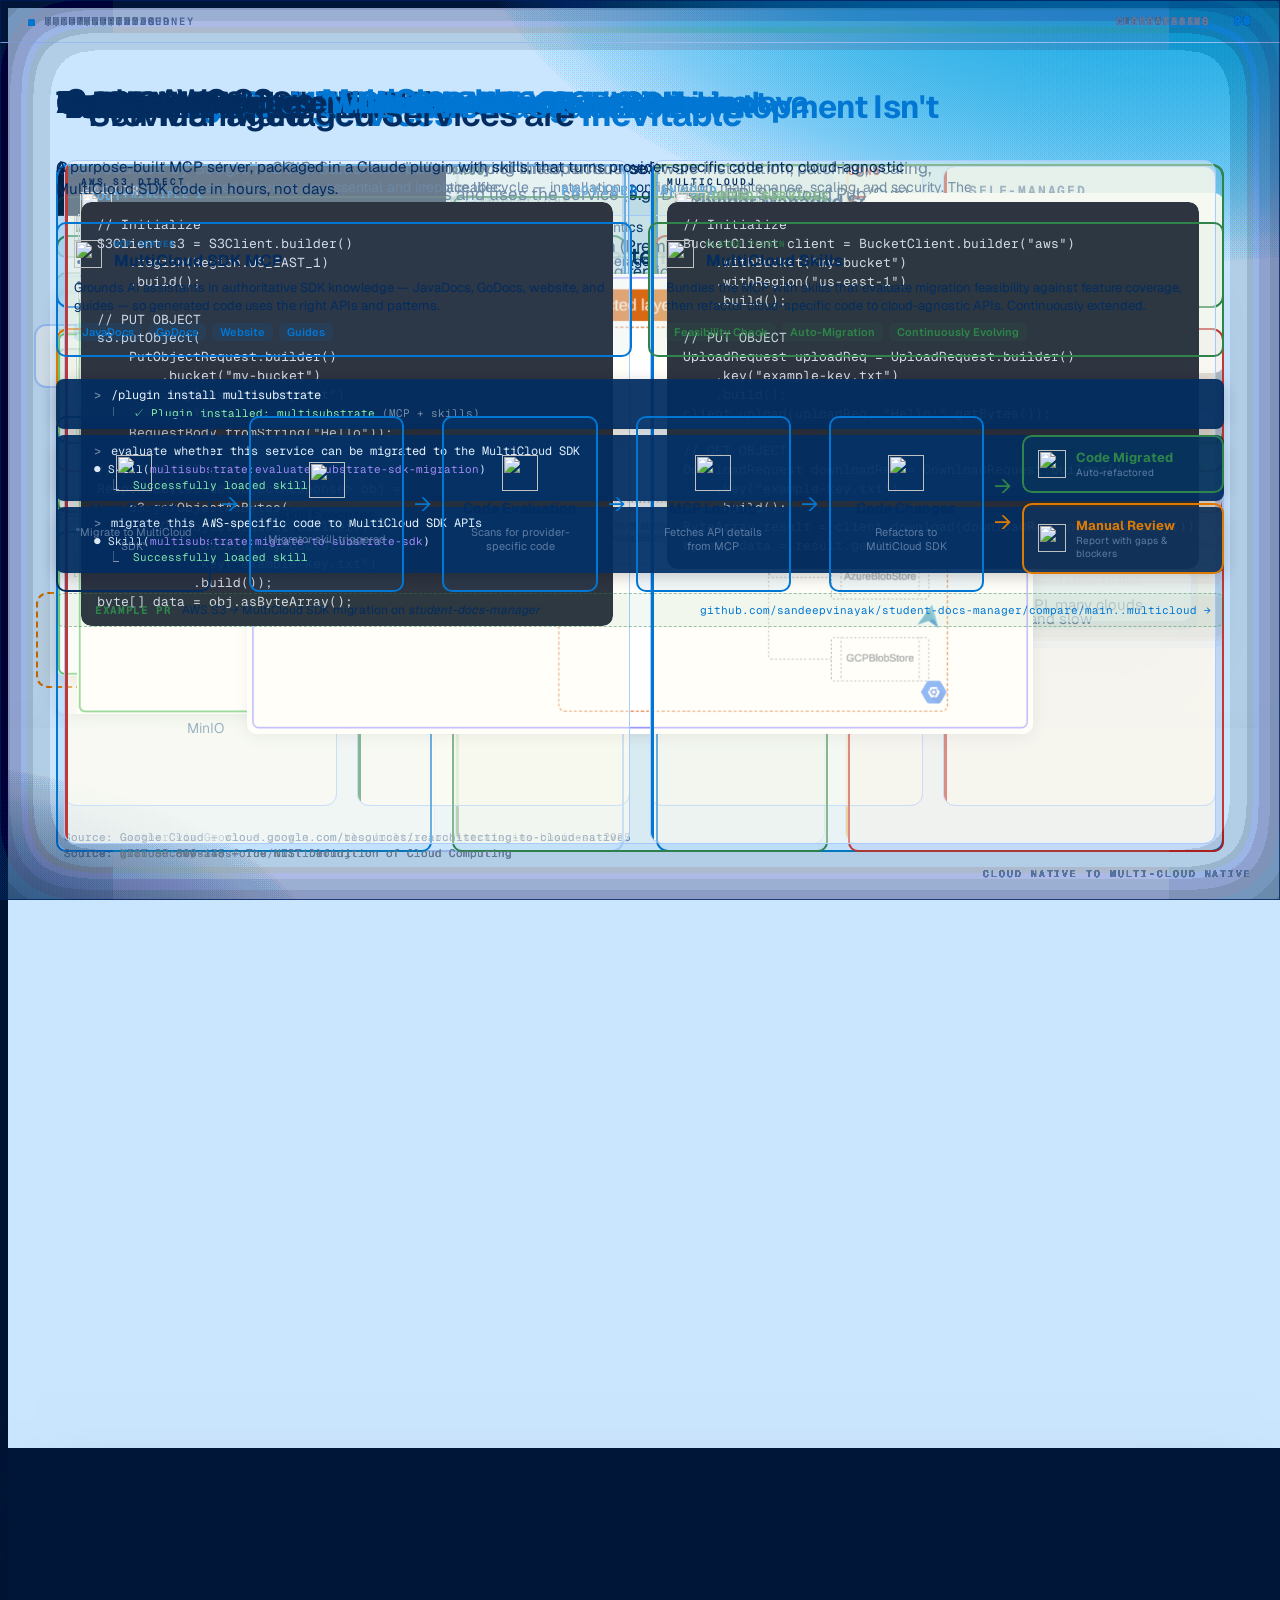
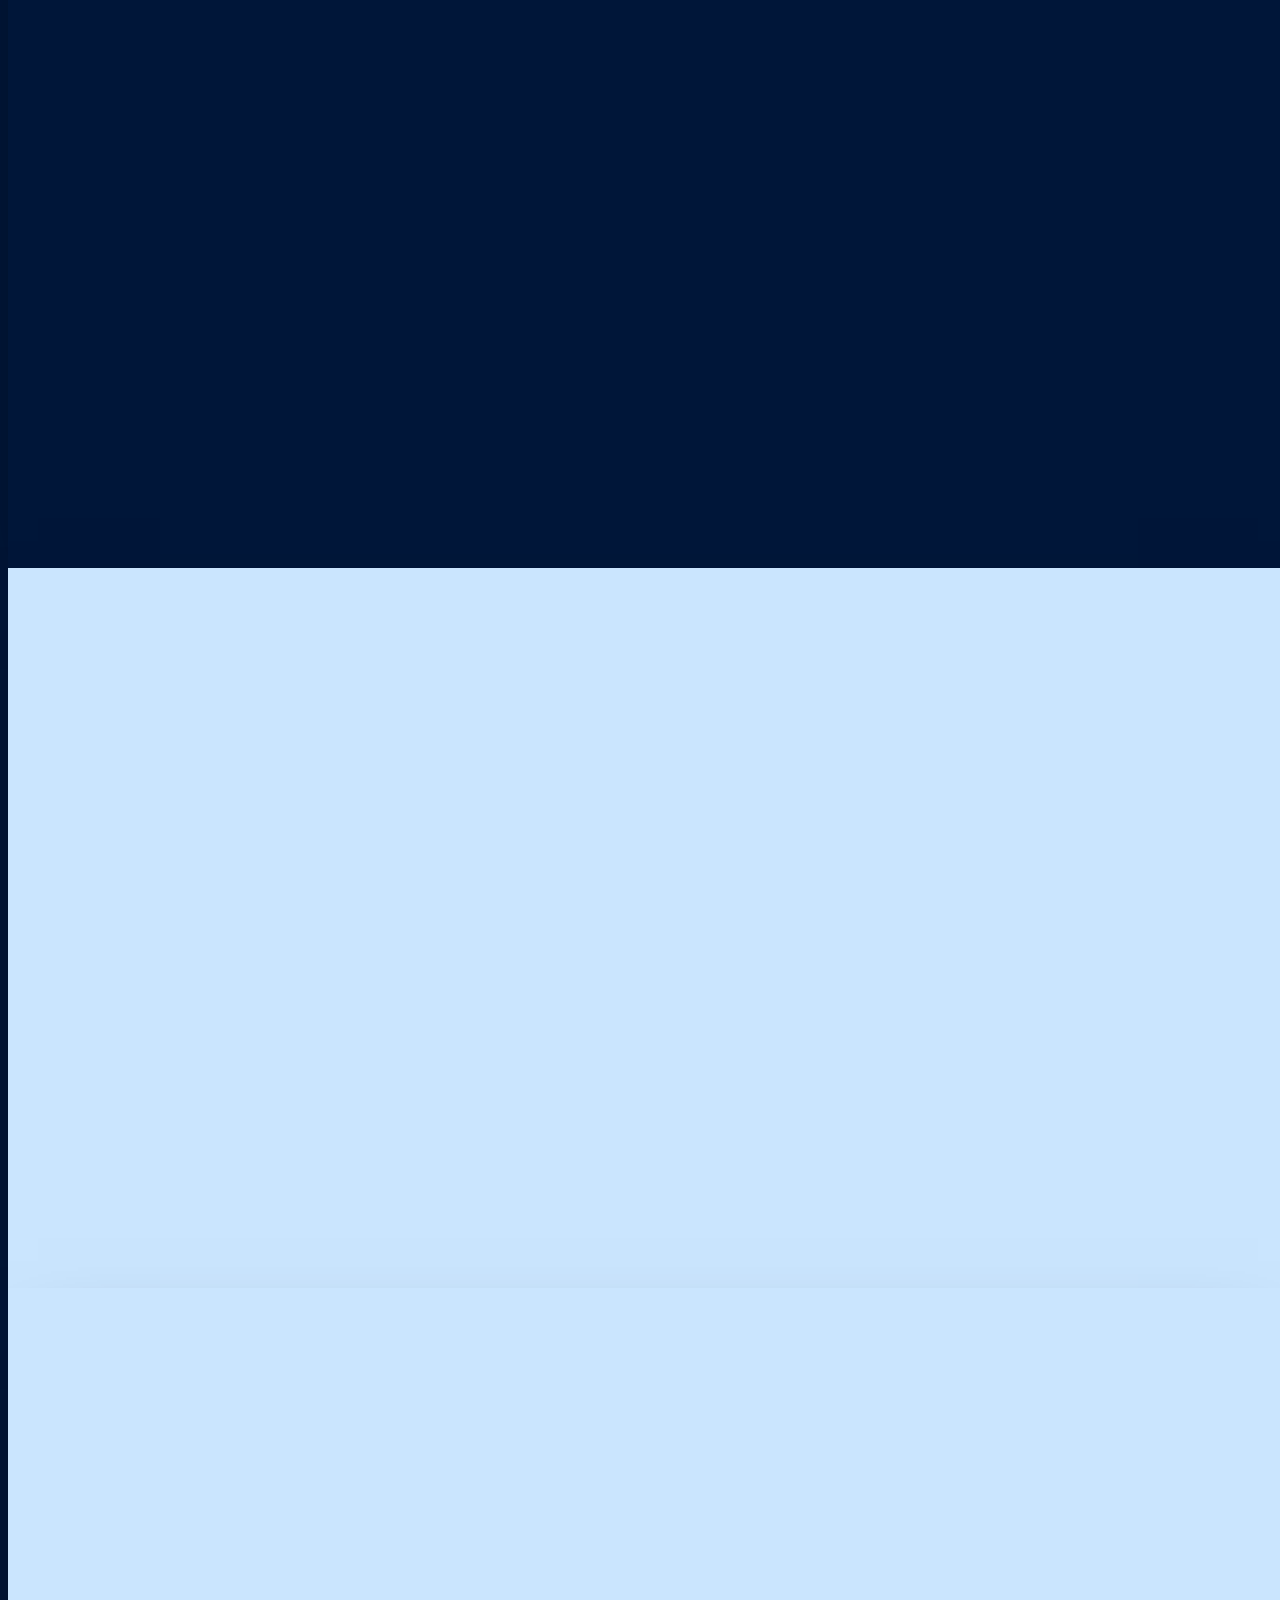
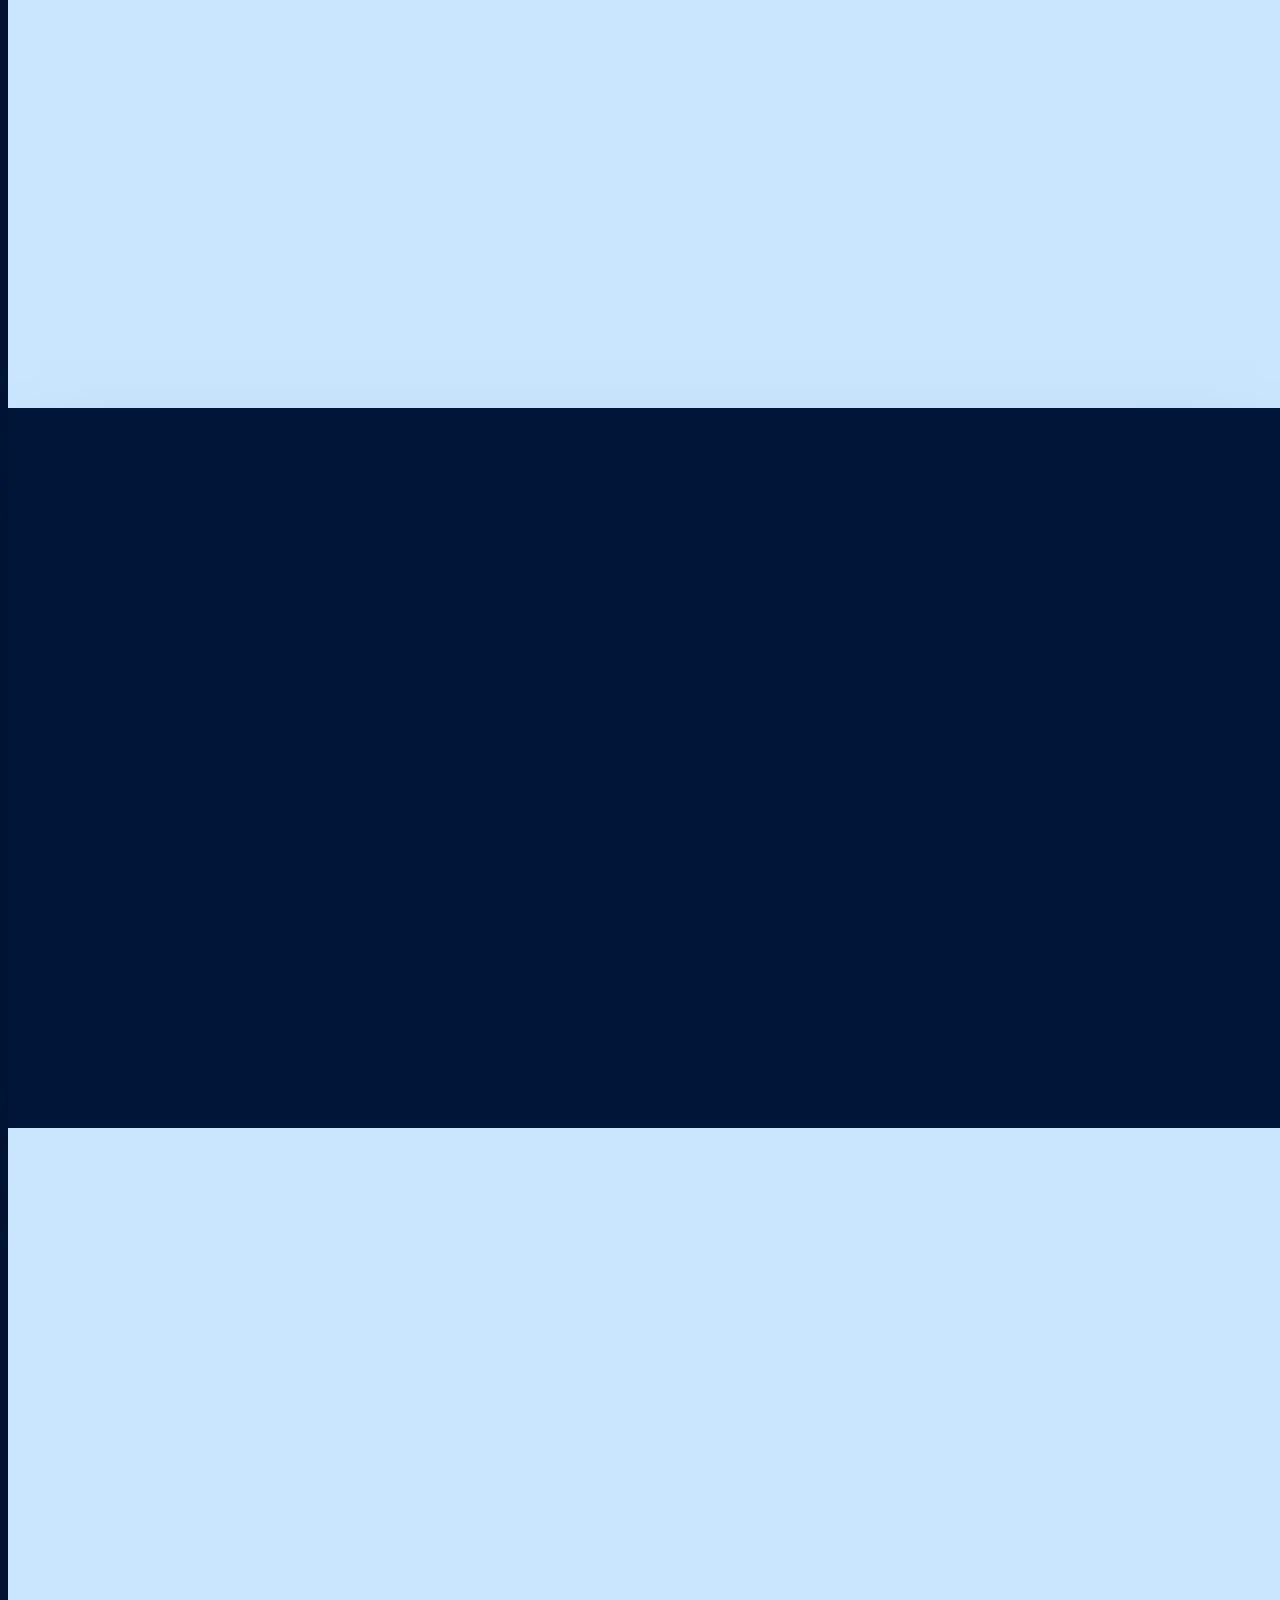
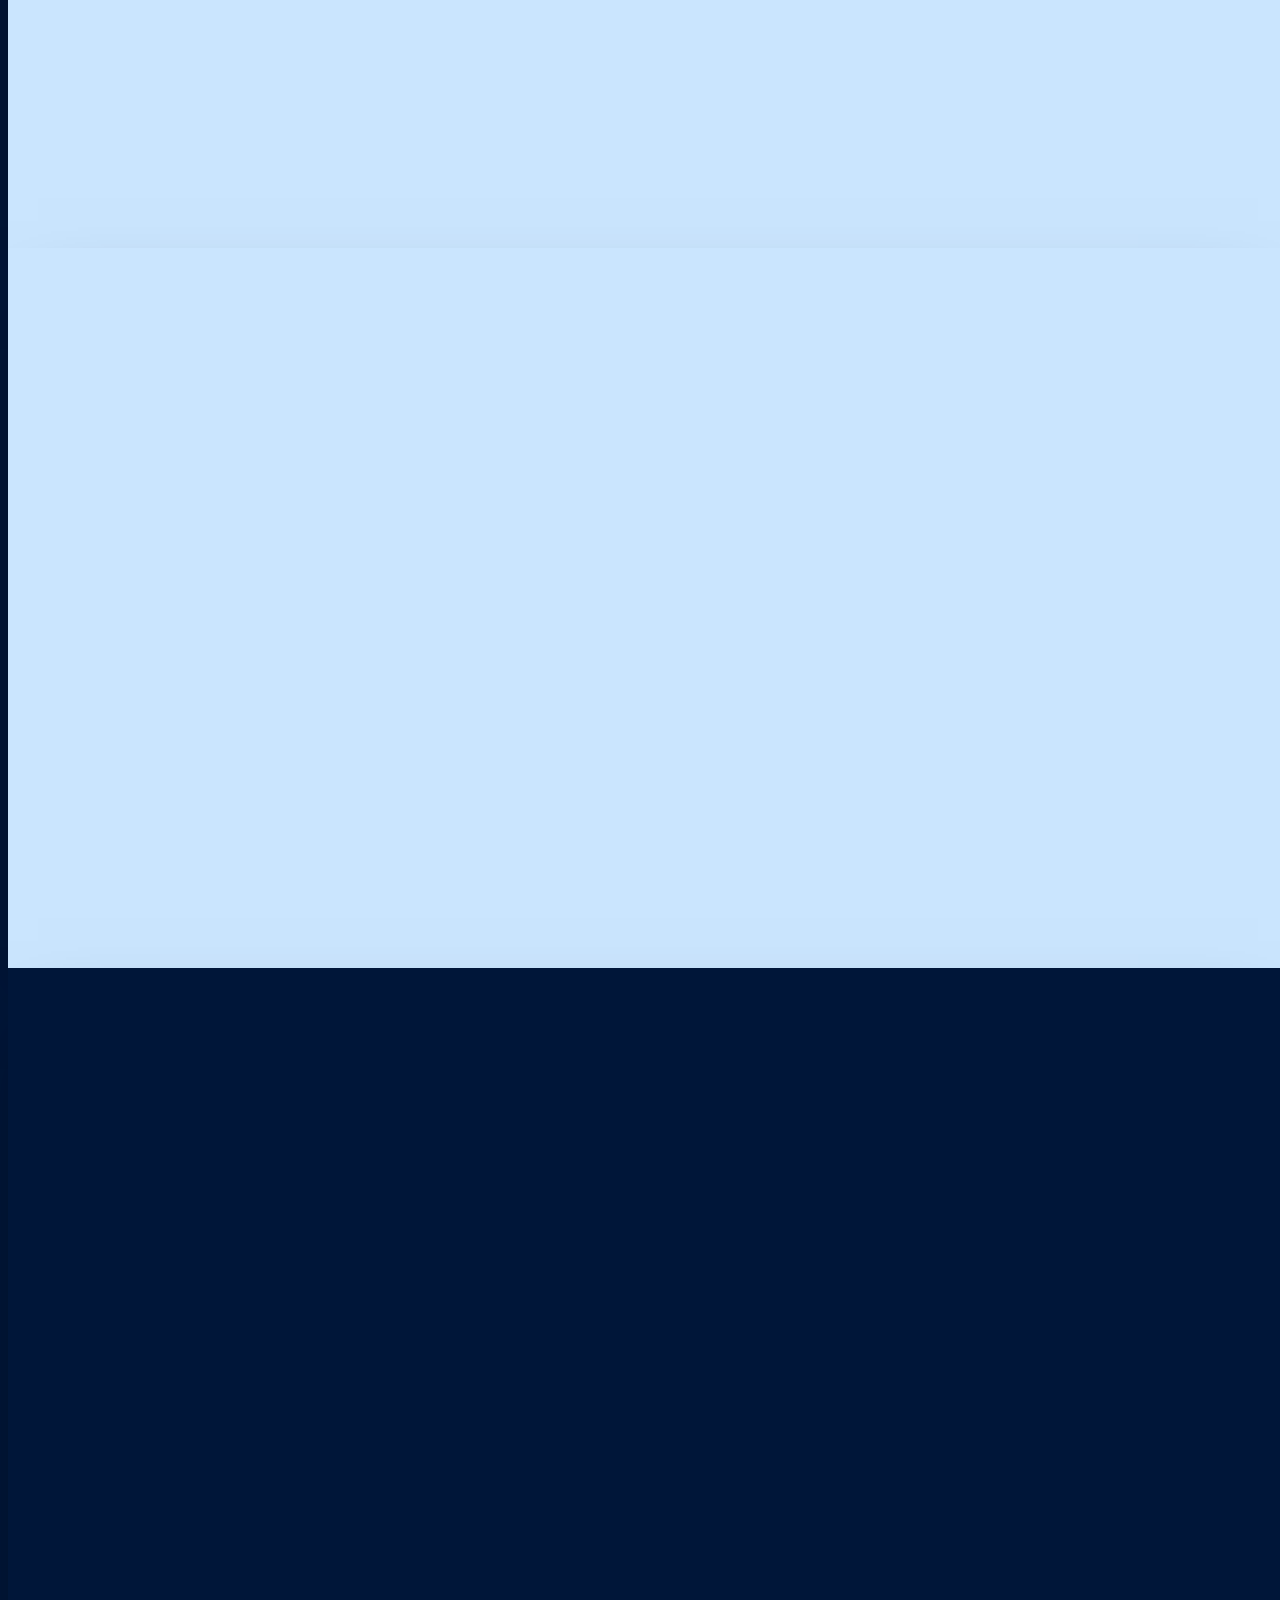
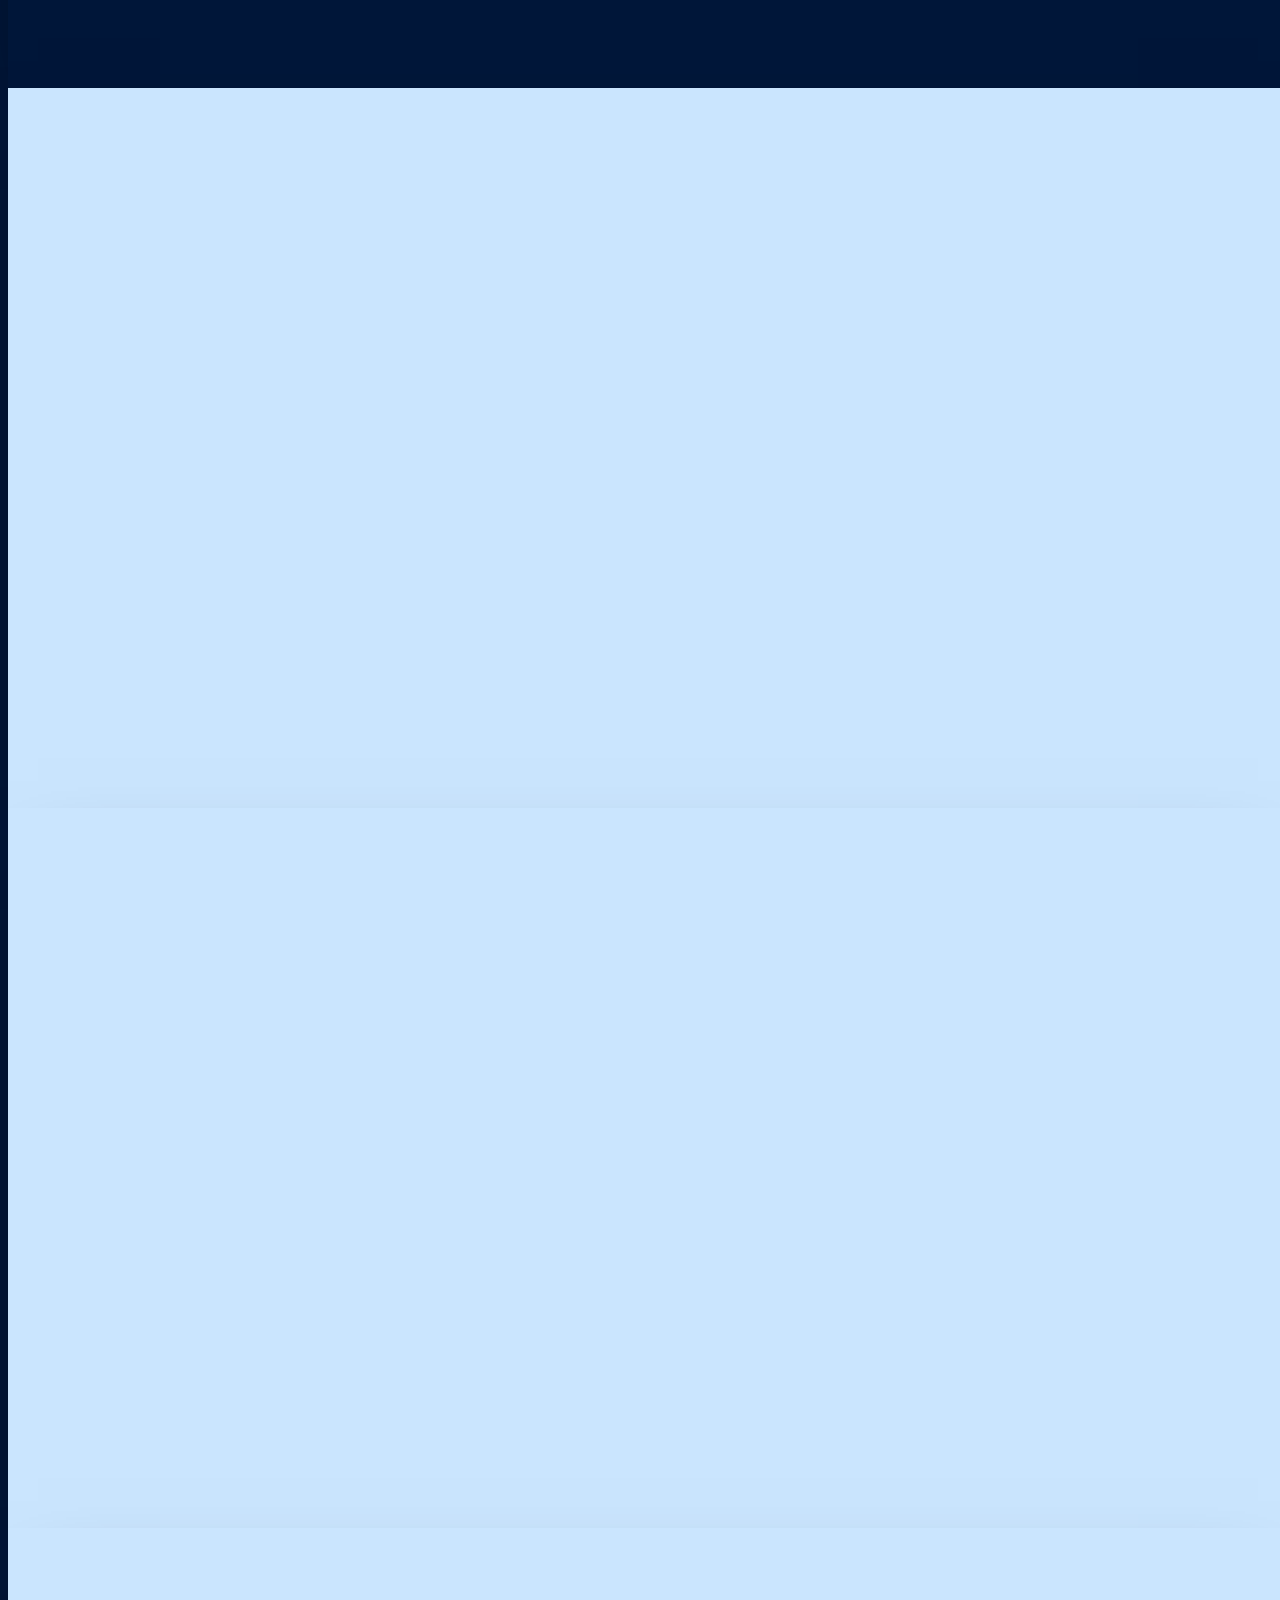
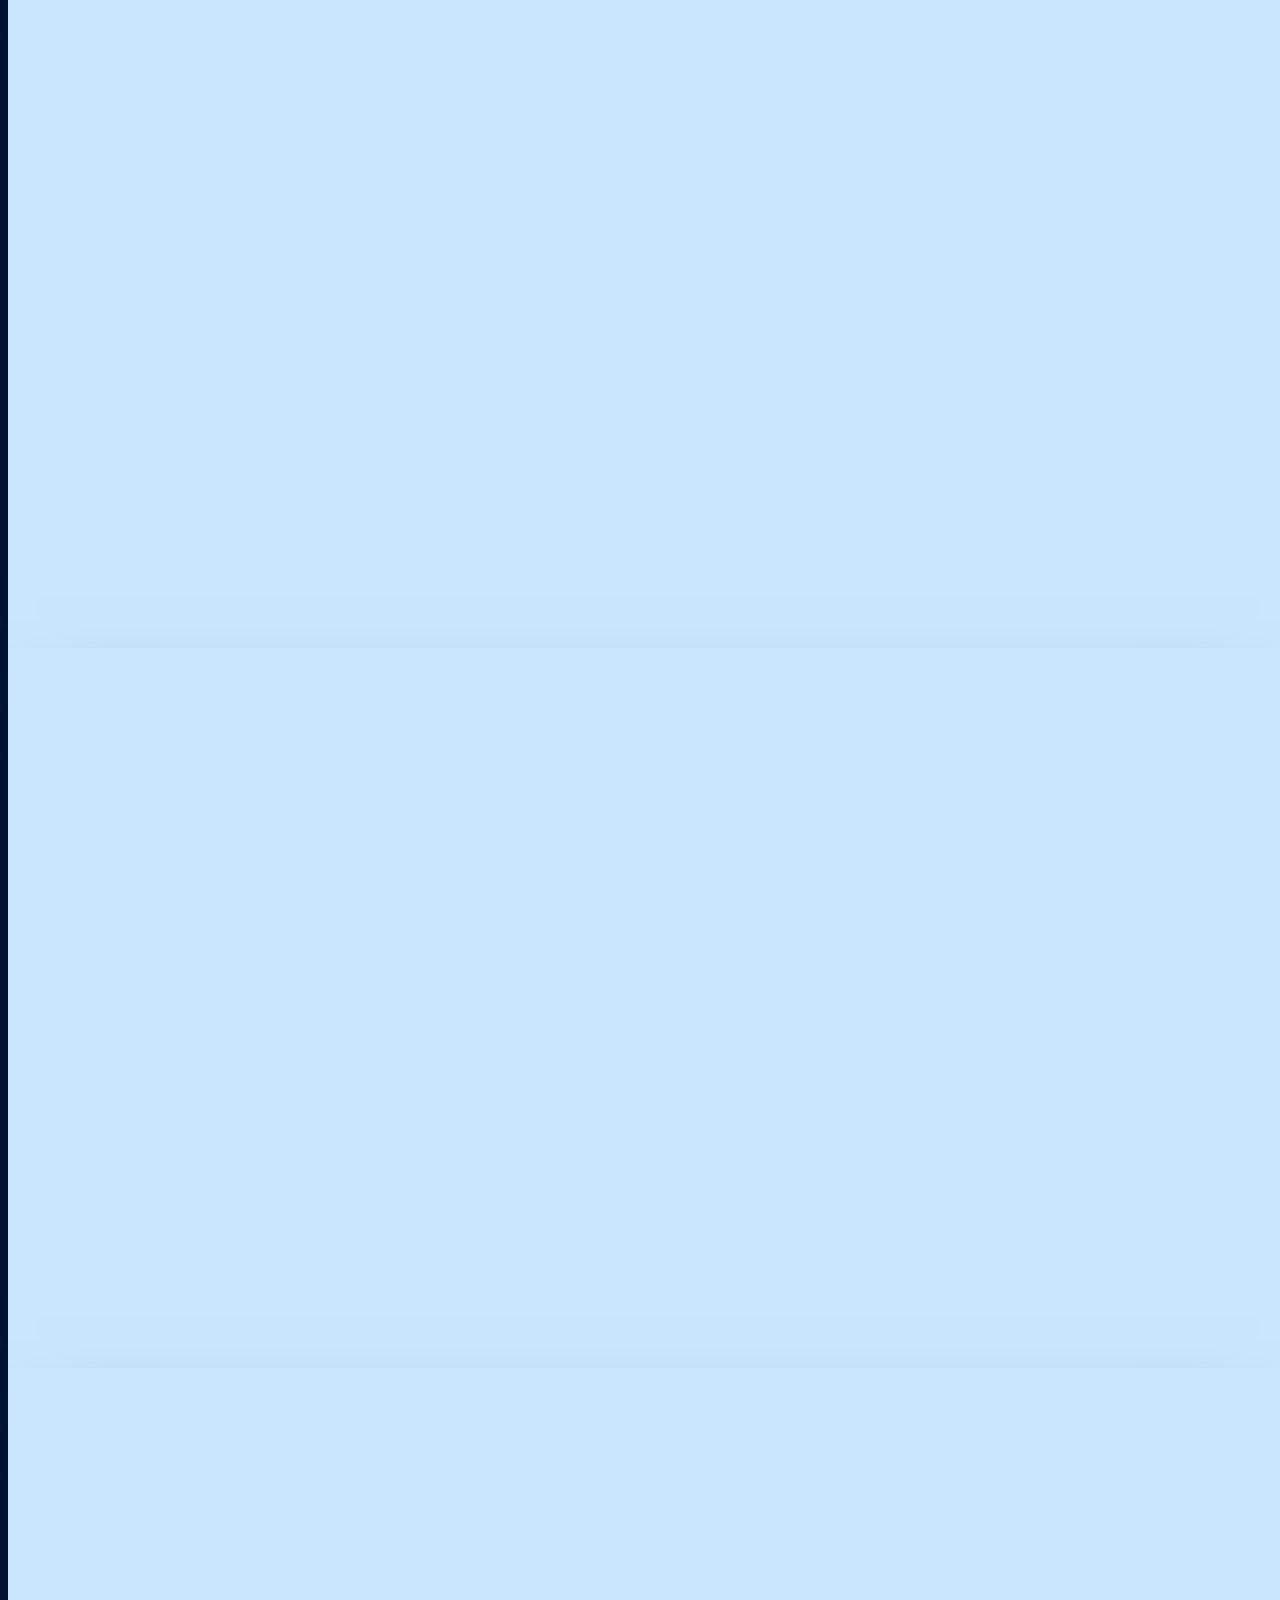
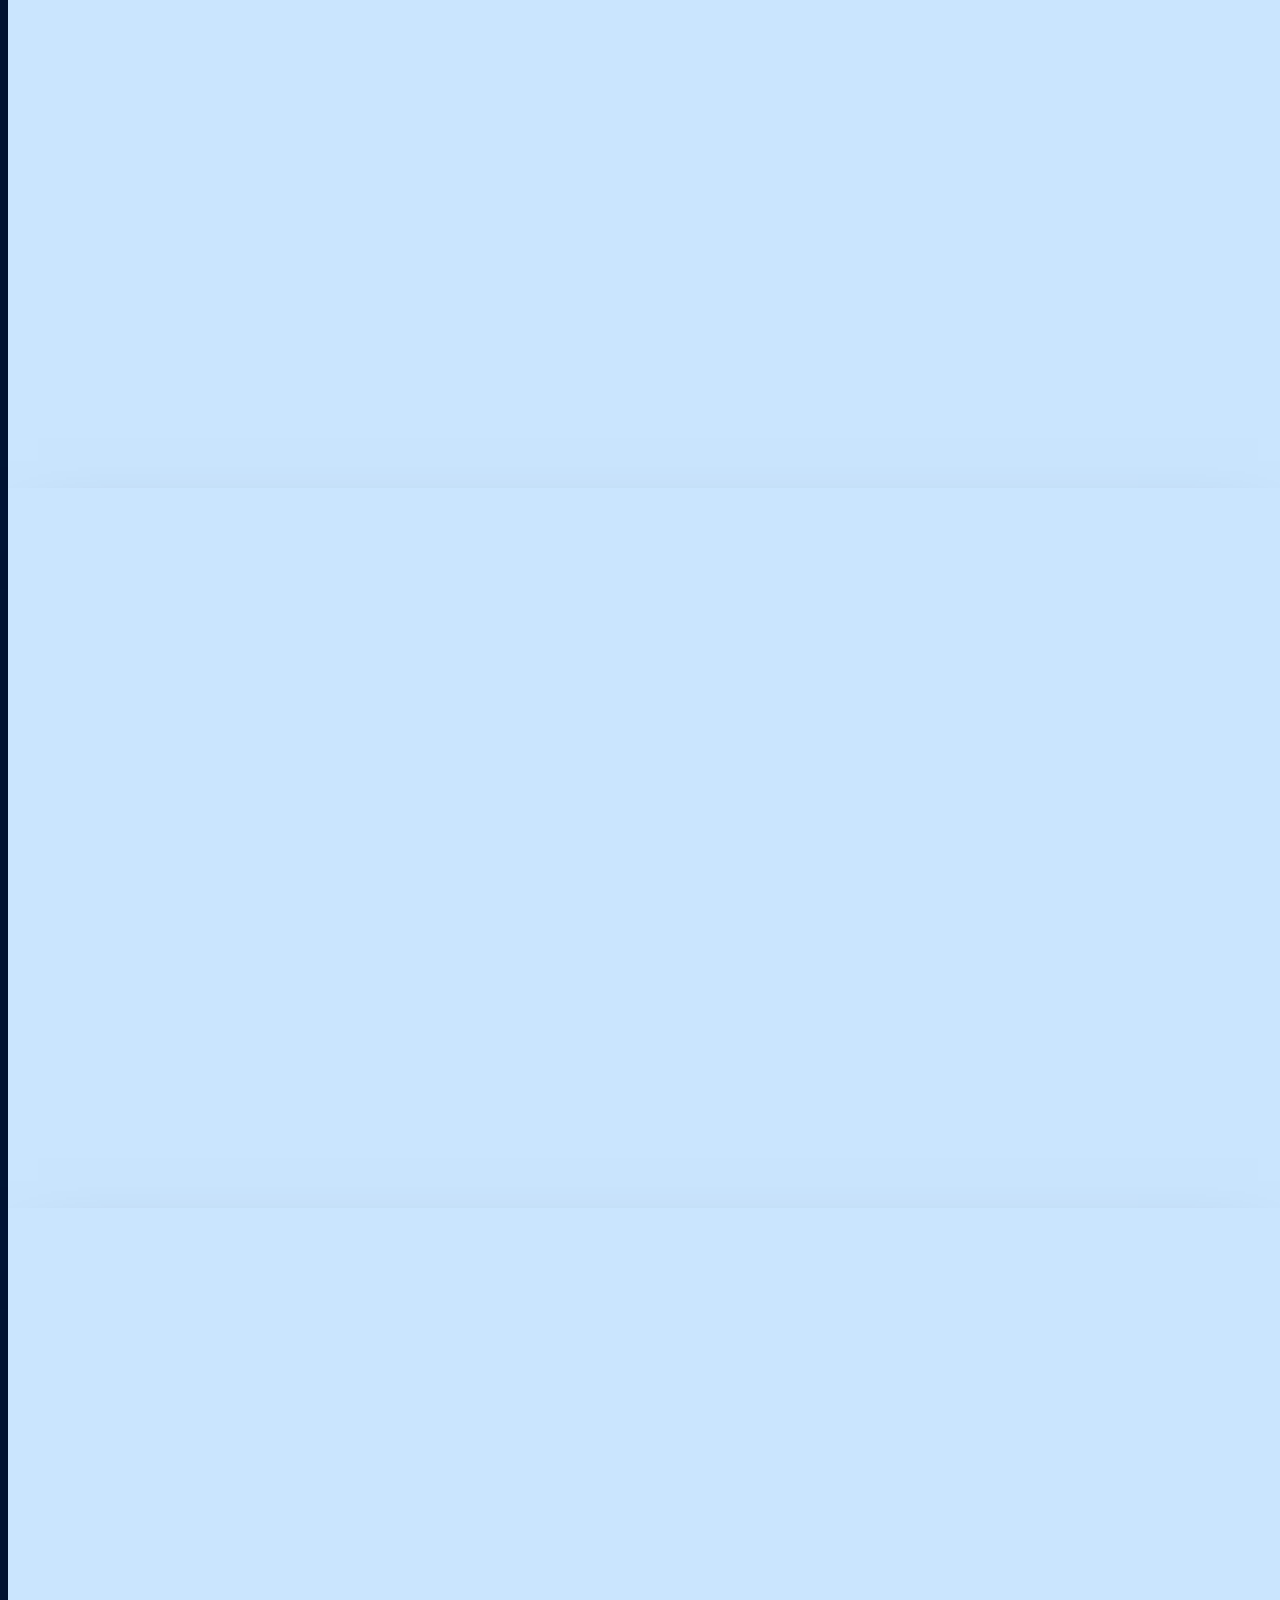
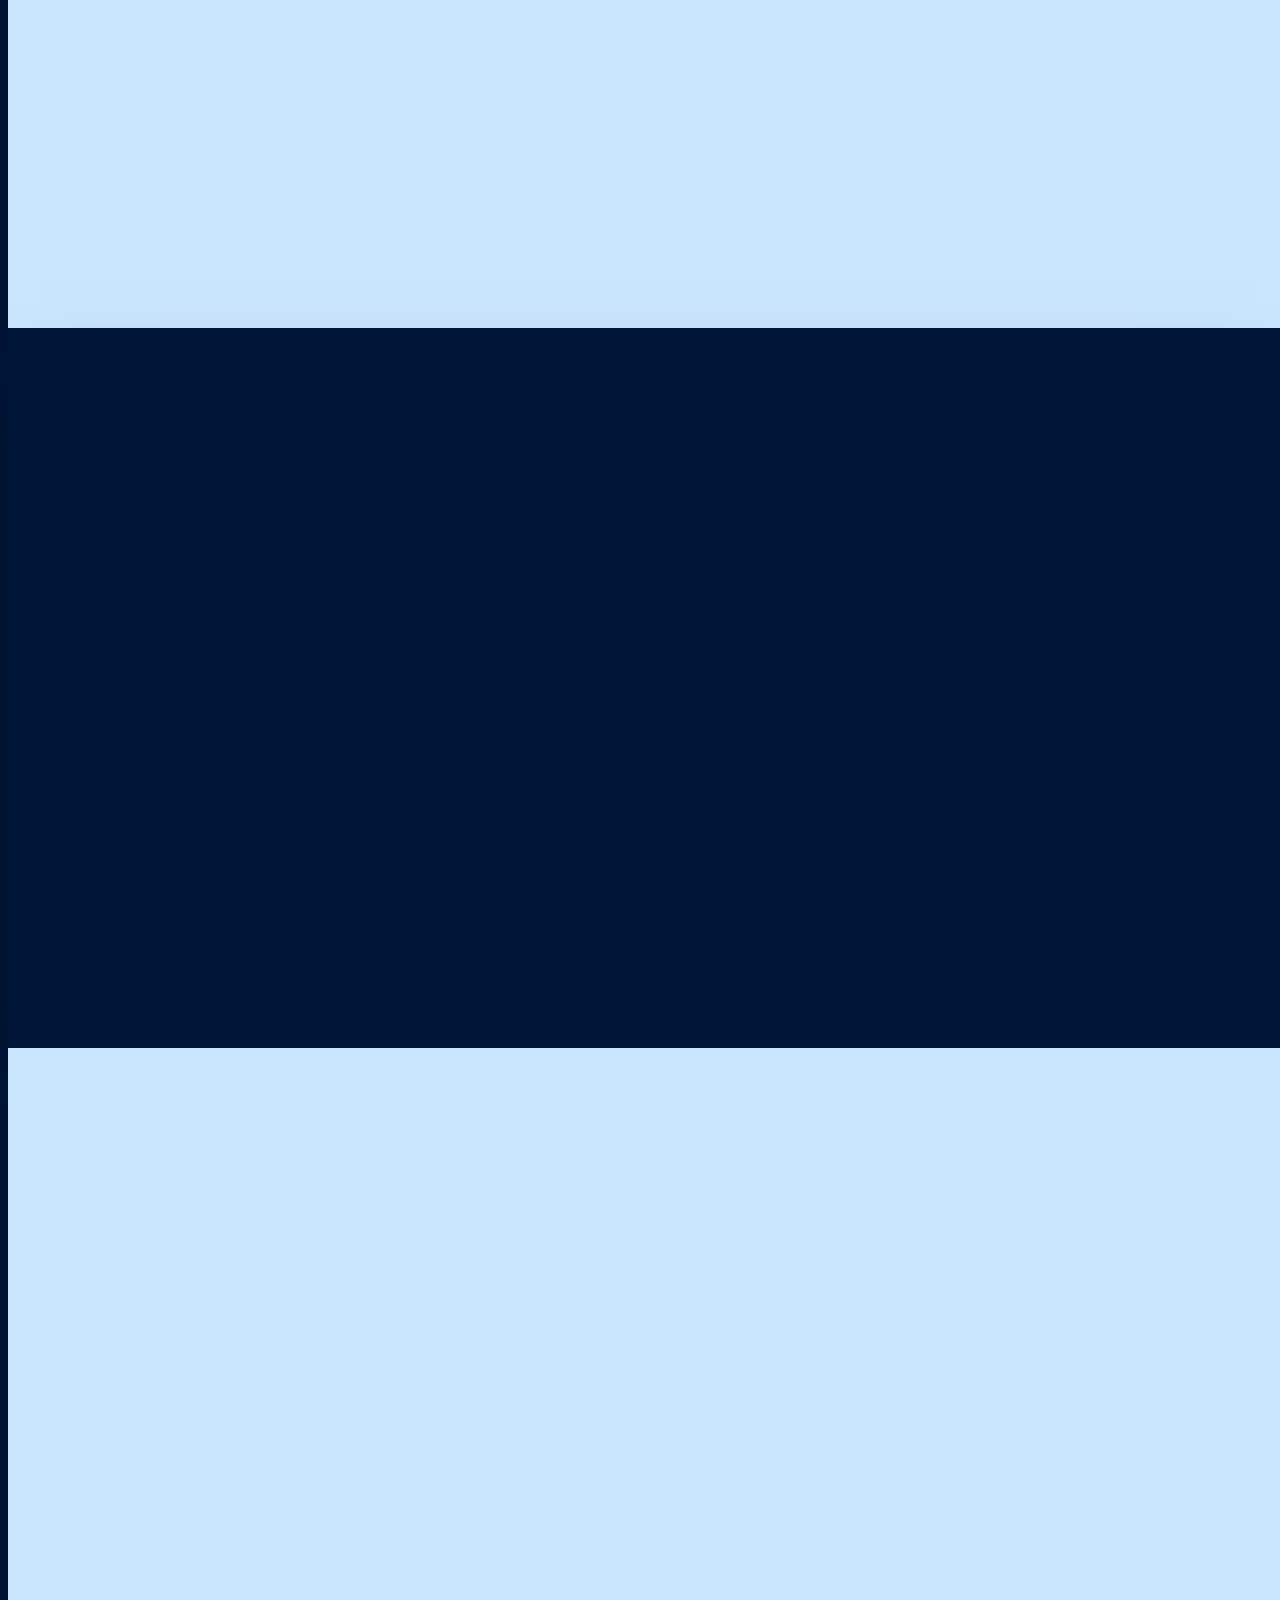
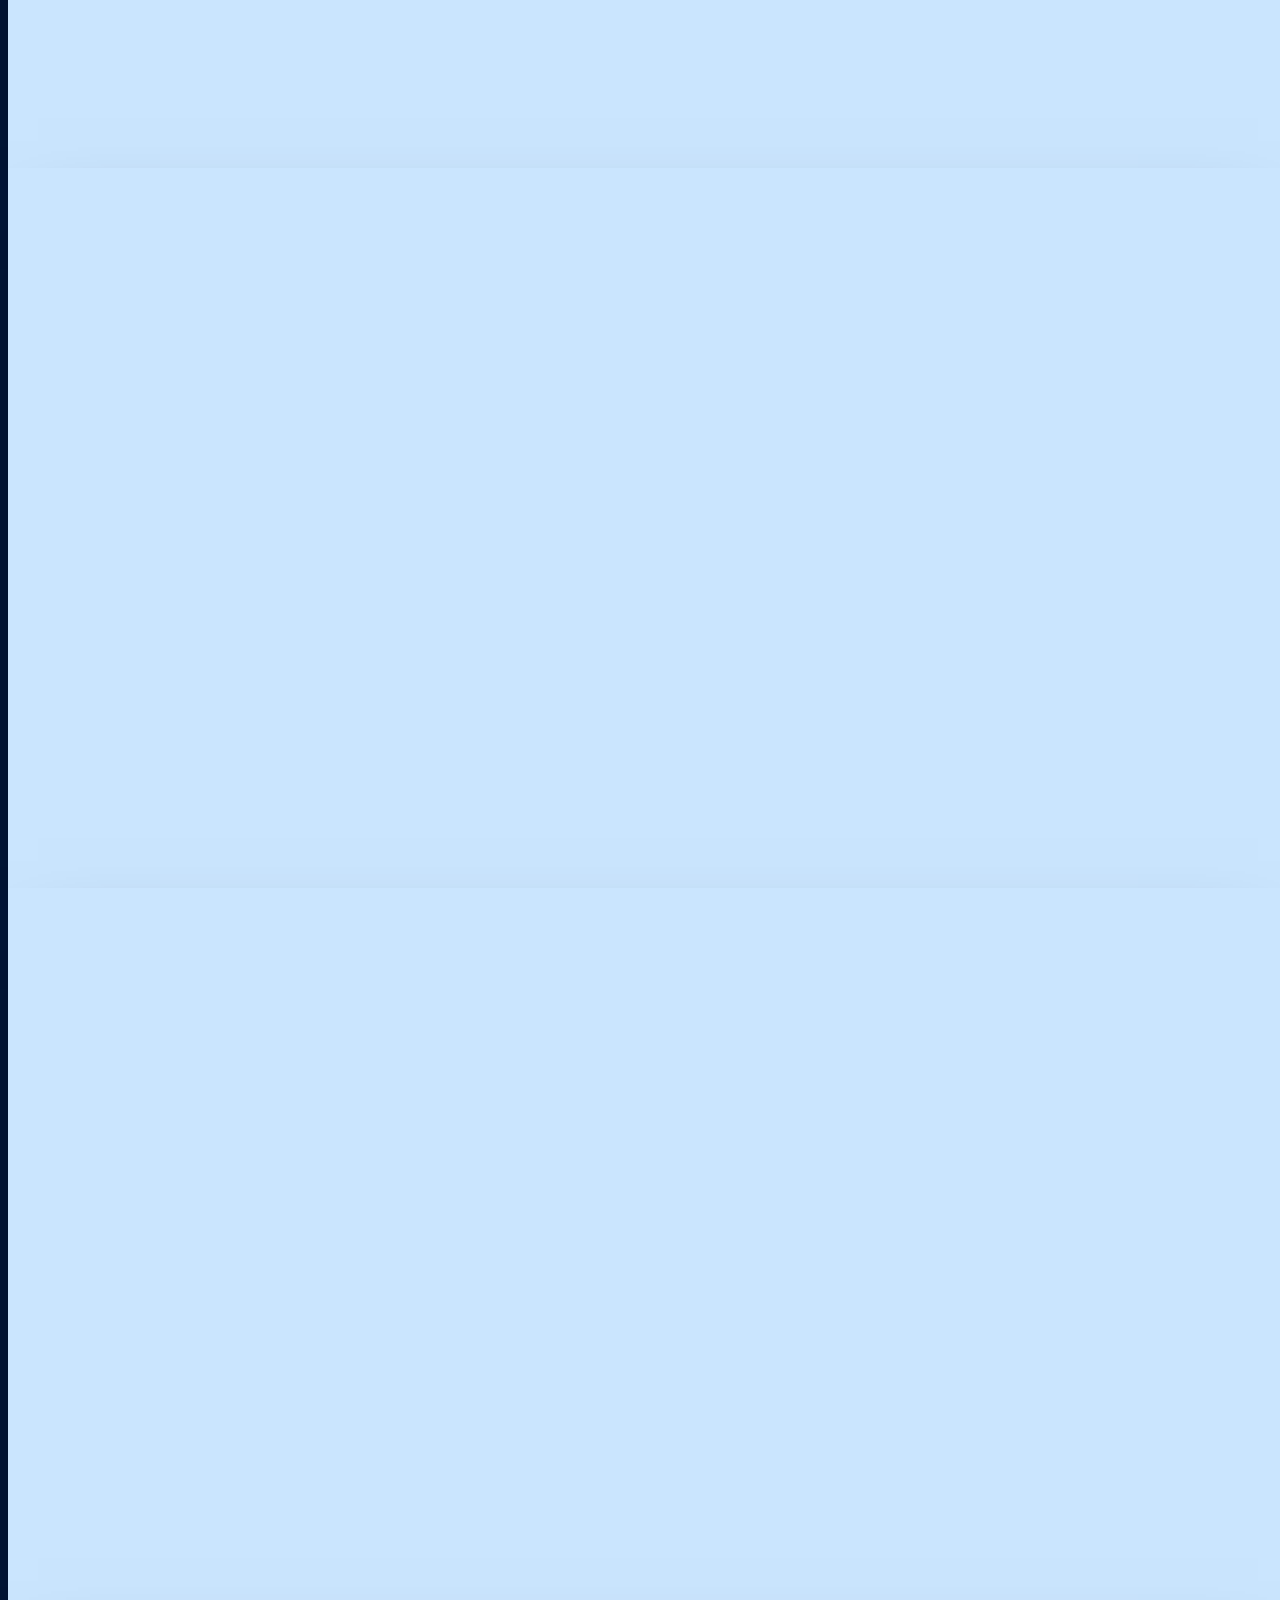
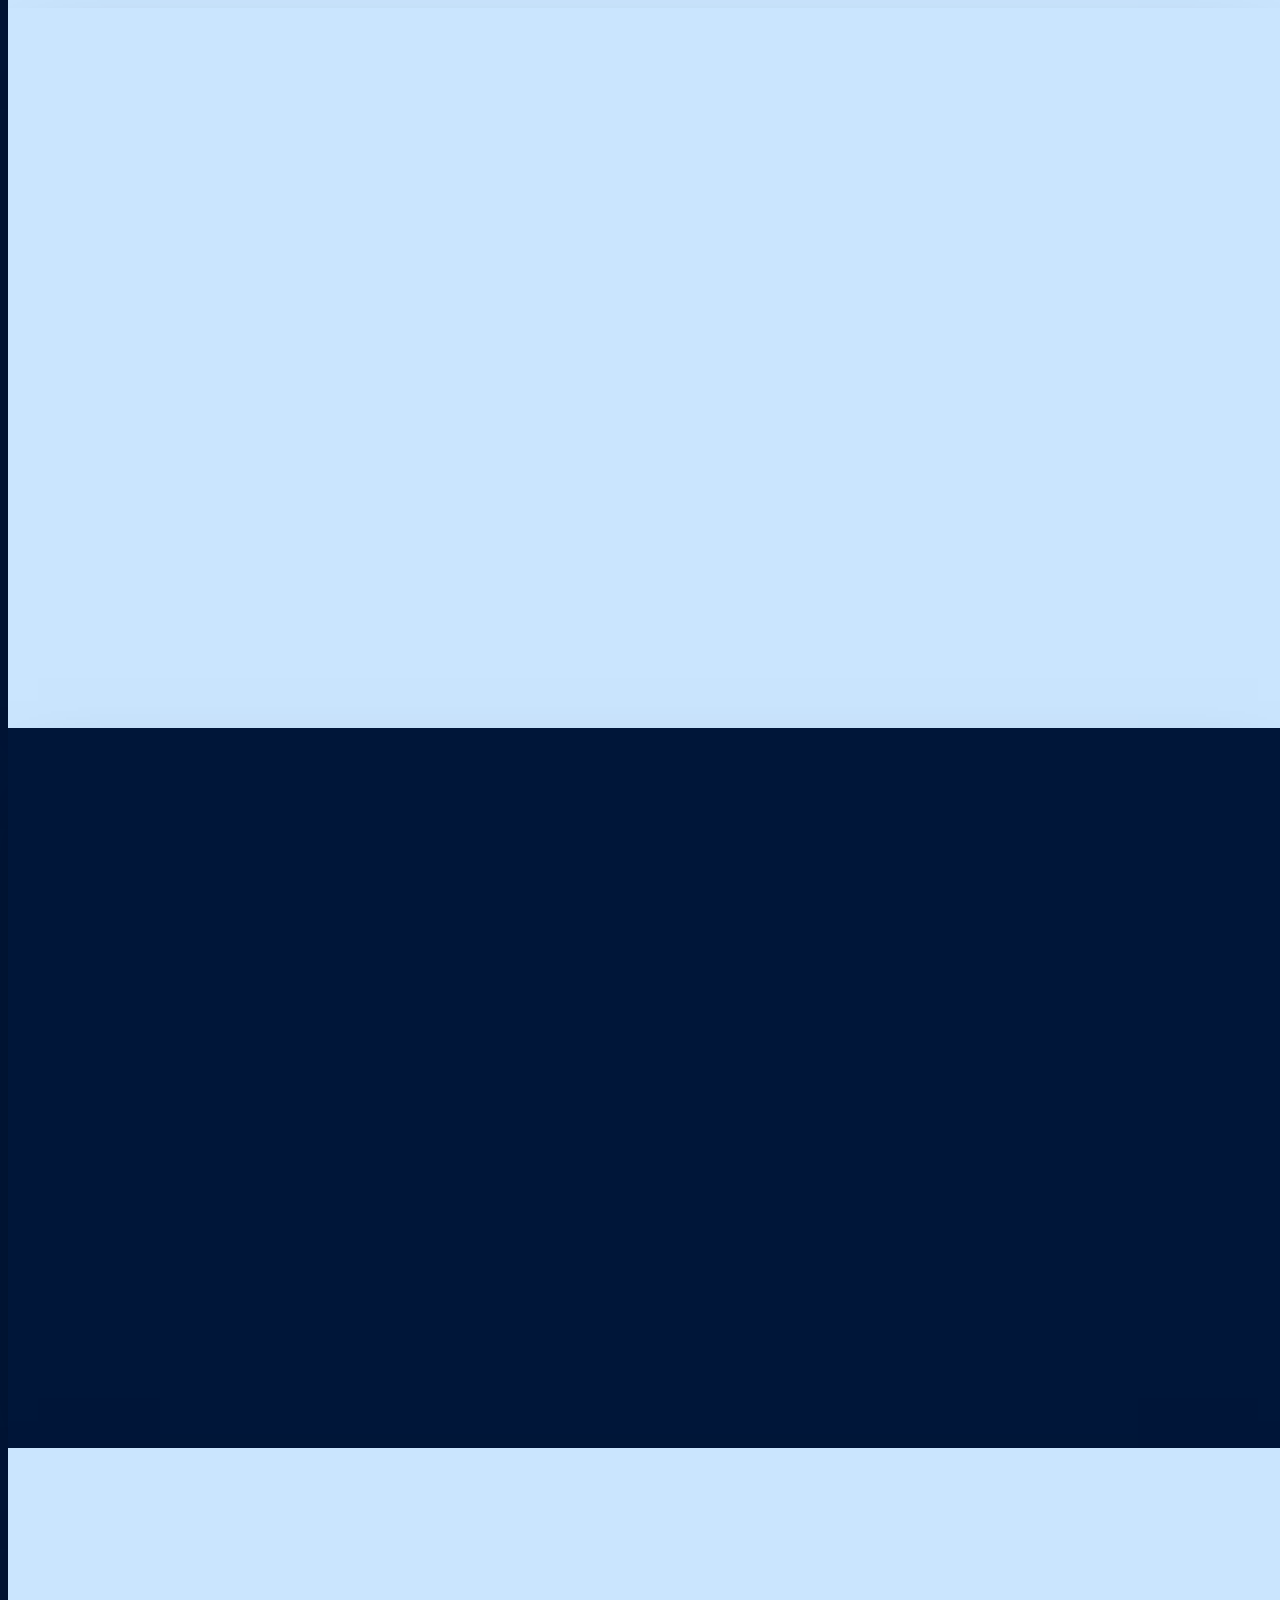
==== commit 40d31cb9: "Merge market access into Compliance card on slide 04" ====
--- a/slides/index.html
+++ b/slides/index.html
@@ -140,9 +140,10 @@
             <p style="font-size:15px;line-height:1.5;margin:0"><b>GCP Vertex AI</b> — deepest native tooling for Google's Gemini + open Gemma</p>
           </div>
           <div class="card c" style="padding:28px 26px;gap:14px">
-            <div class="kicker" style="font-size:11px">Sovereignty</div>
+            <div class="kicker" style="font-size:11px">Sovereignty &amp; Reach</div>
             <h3 style="font-size:24px">Compliance</h3>
-            <p style="font-size:16px;line-height:1.5">Meeting global compliance by placing workloads in specific jurisdictions</p>
+            <p style="font-size:15px;line-height:1.5;margin:0">Residency &amp; sovereignty laws dictate <b>which</b> cloud is legal in a region</p>
+            <p style="font-size:15px;line-height:1.5;margin:0">Multi-cloud unlocks regulated markets (EU, China, public sector) you'd otherwise be locked out of</p>
           </div>
           <div class="card d" style="padding:28px 26px;gap:14px">
             <div class="kicker" style="font-size:11px">Strategic Leverage</div>
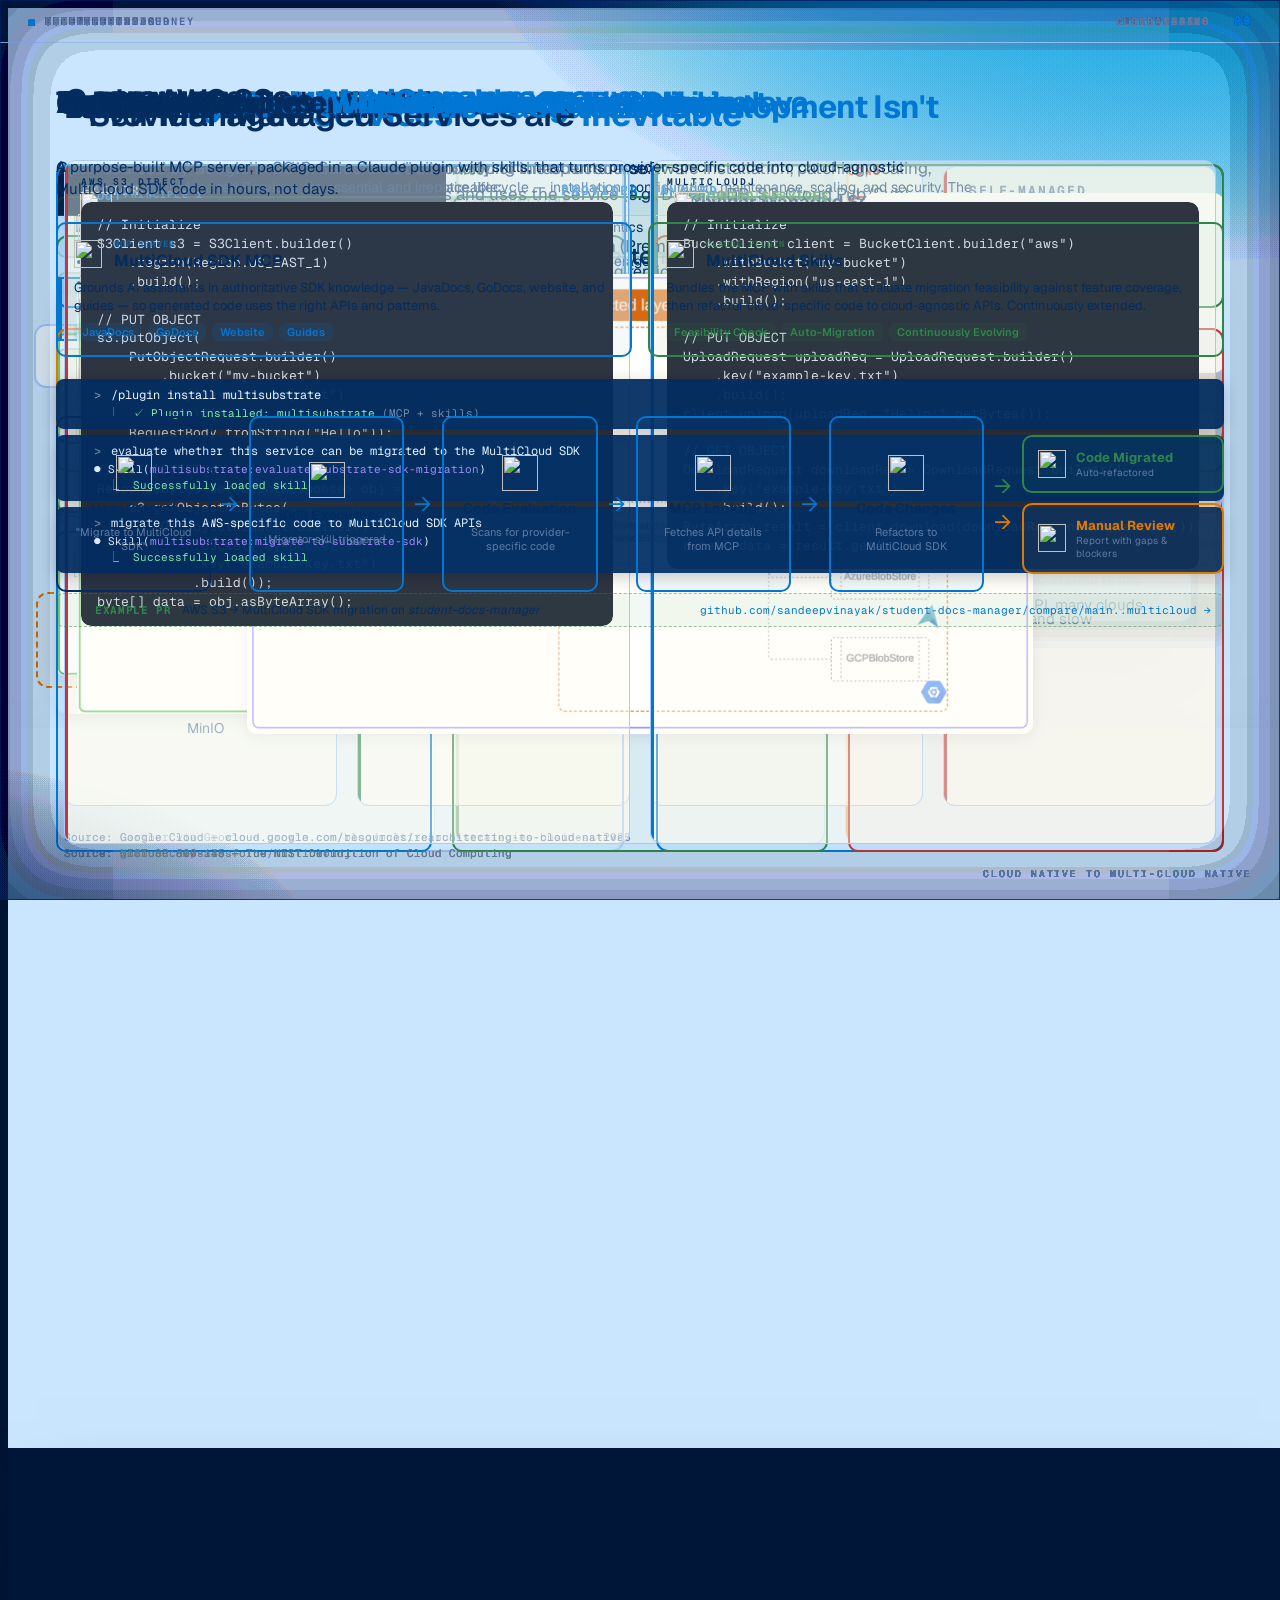
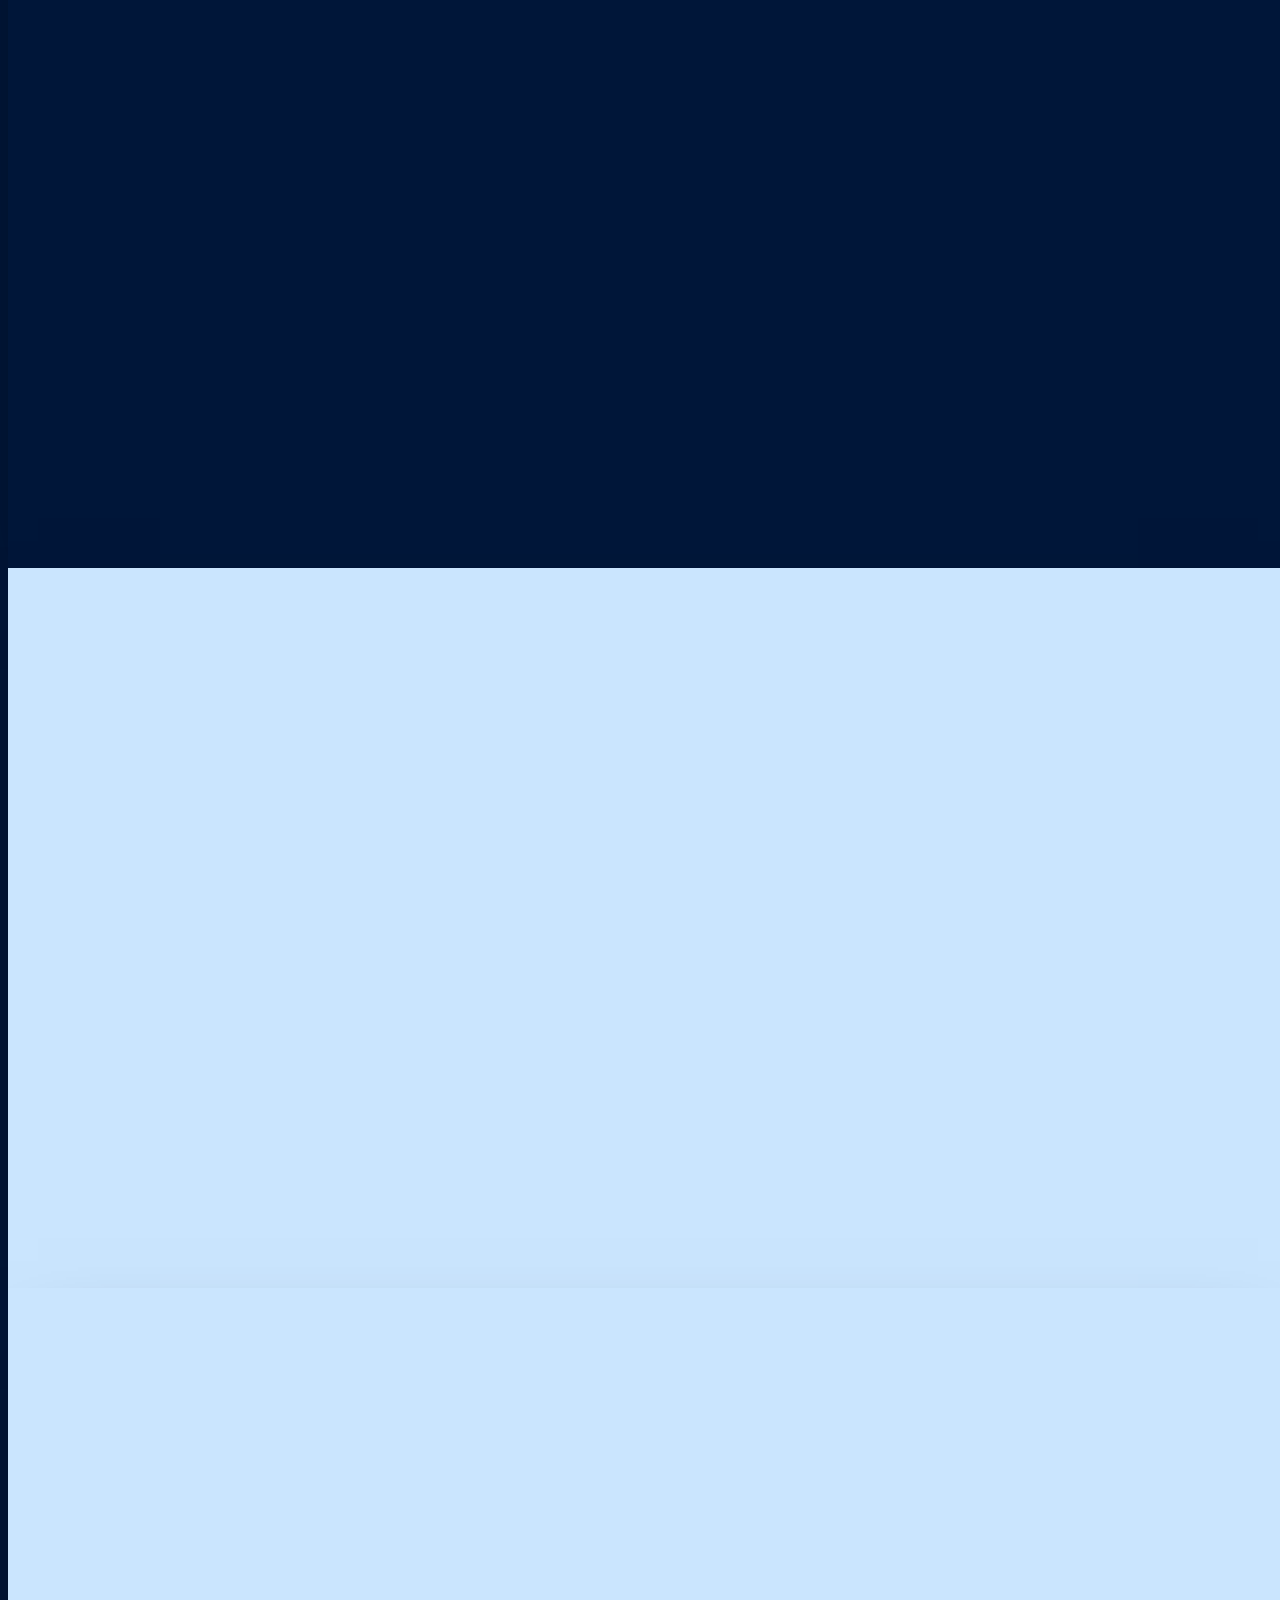
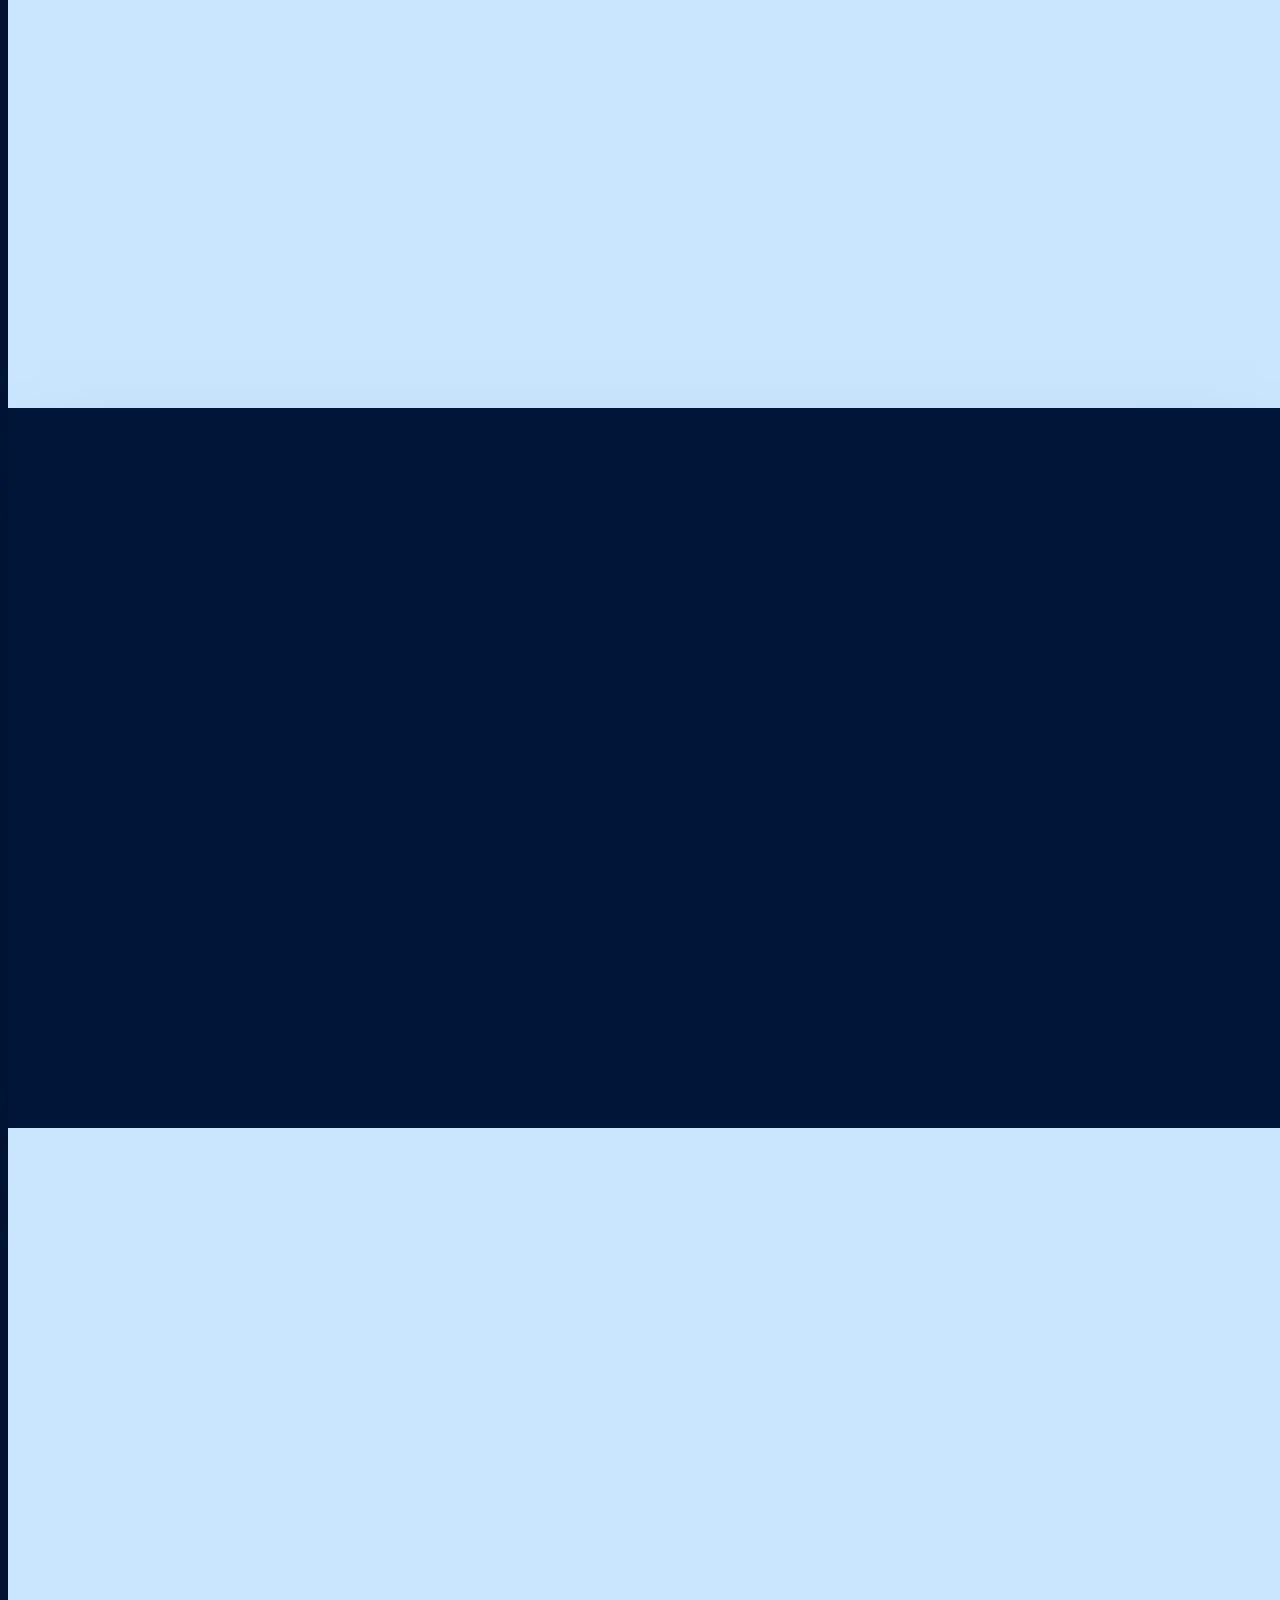
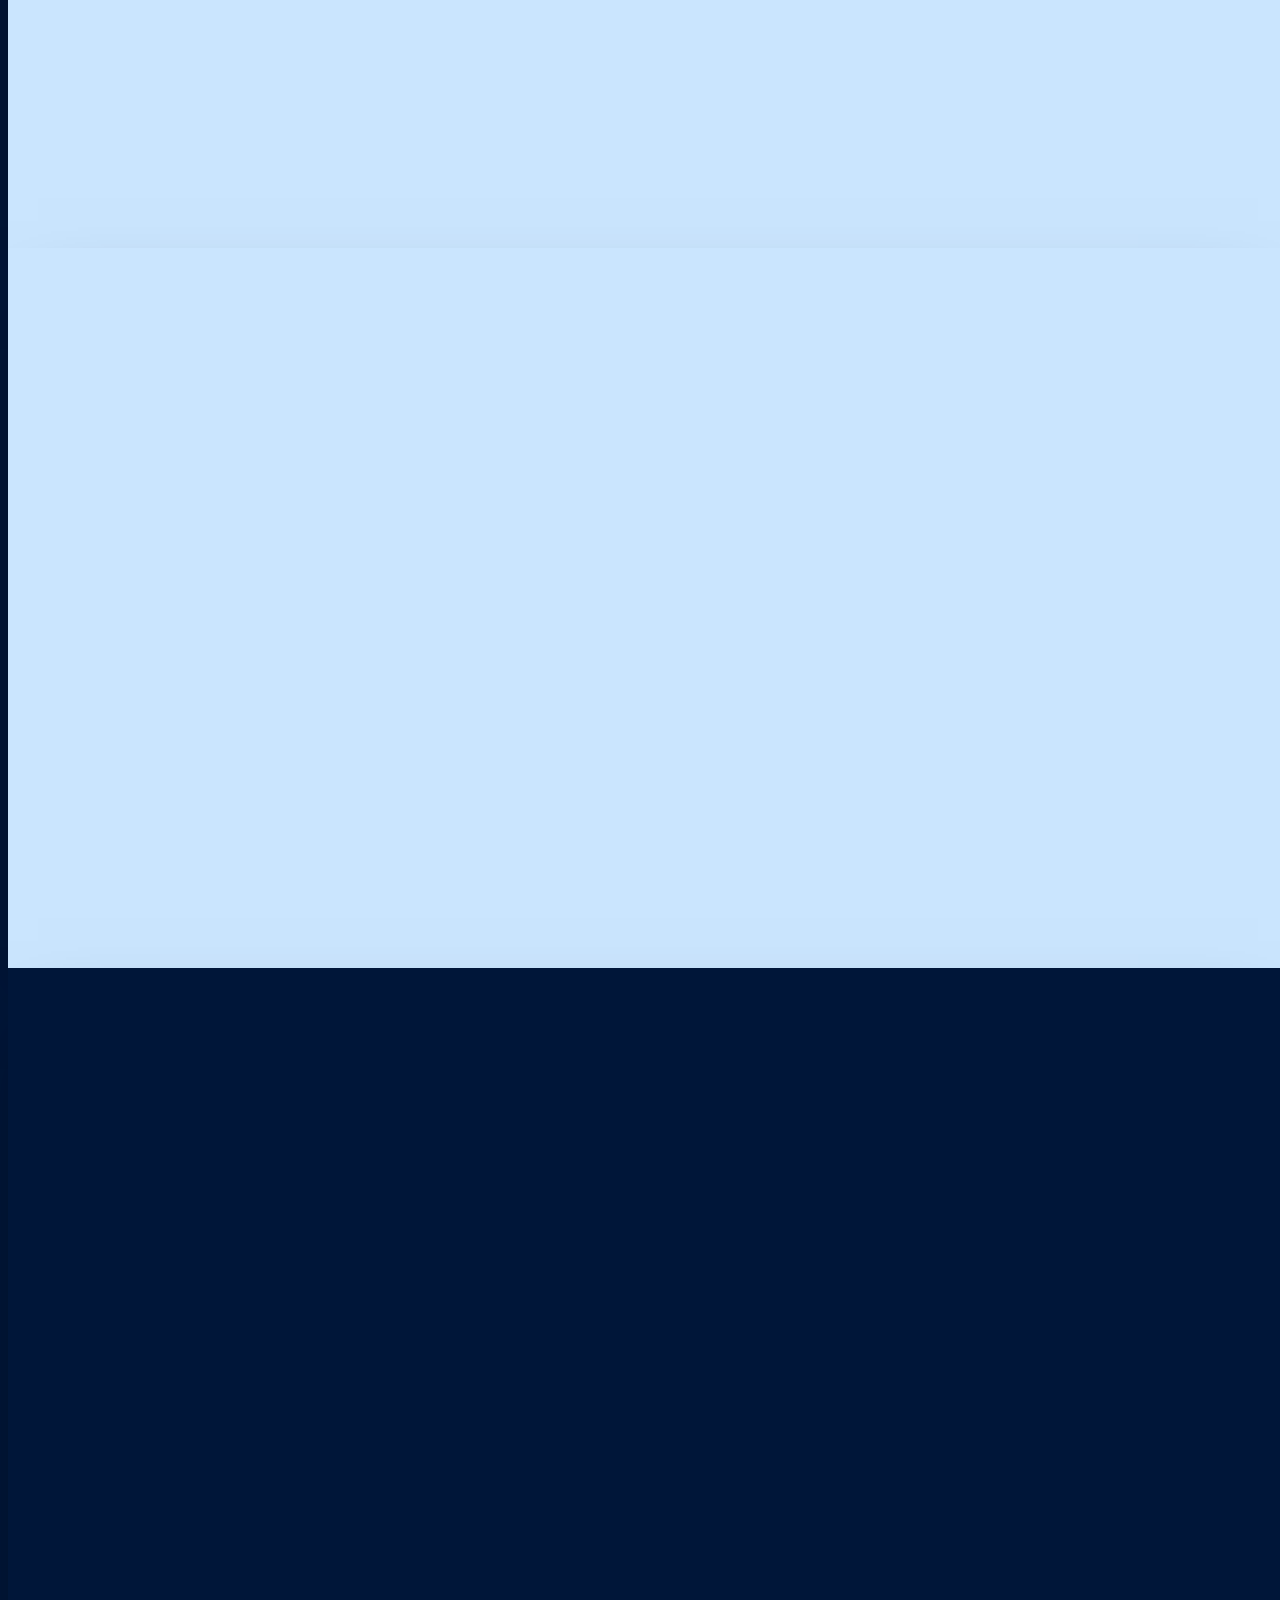
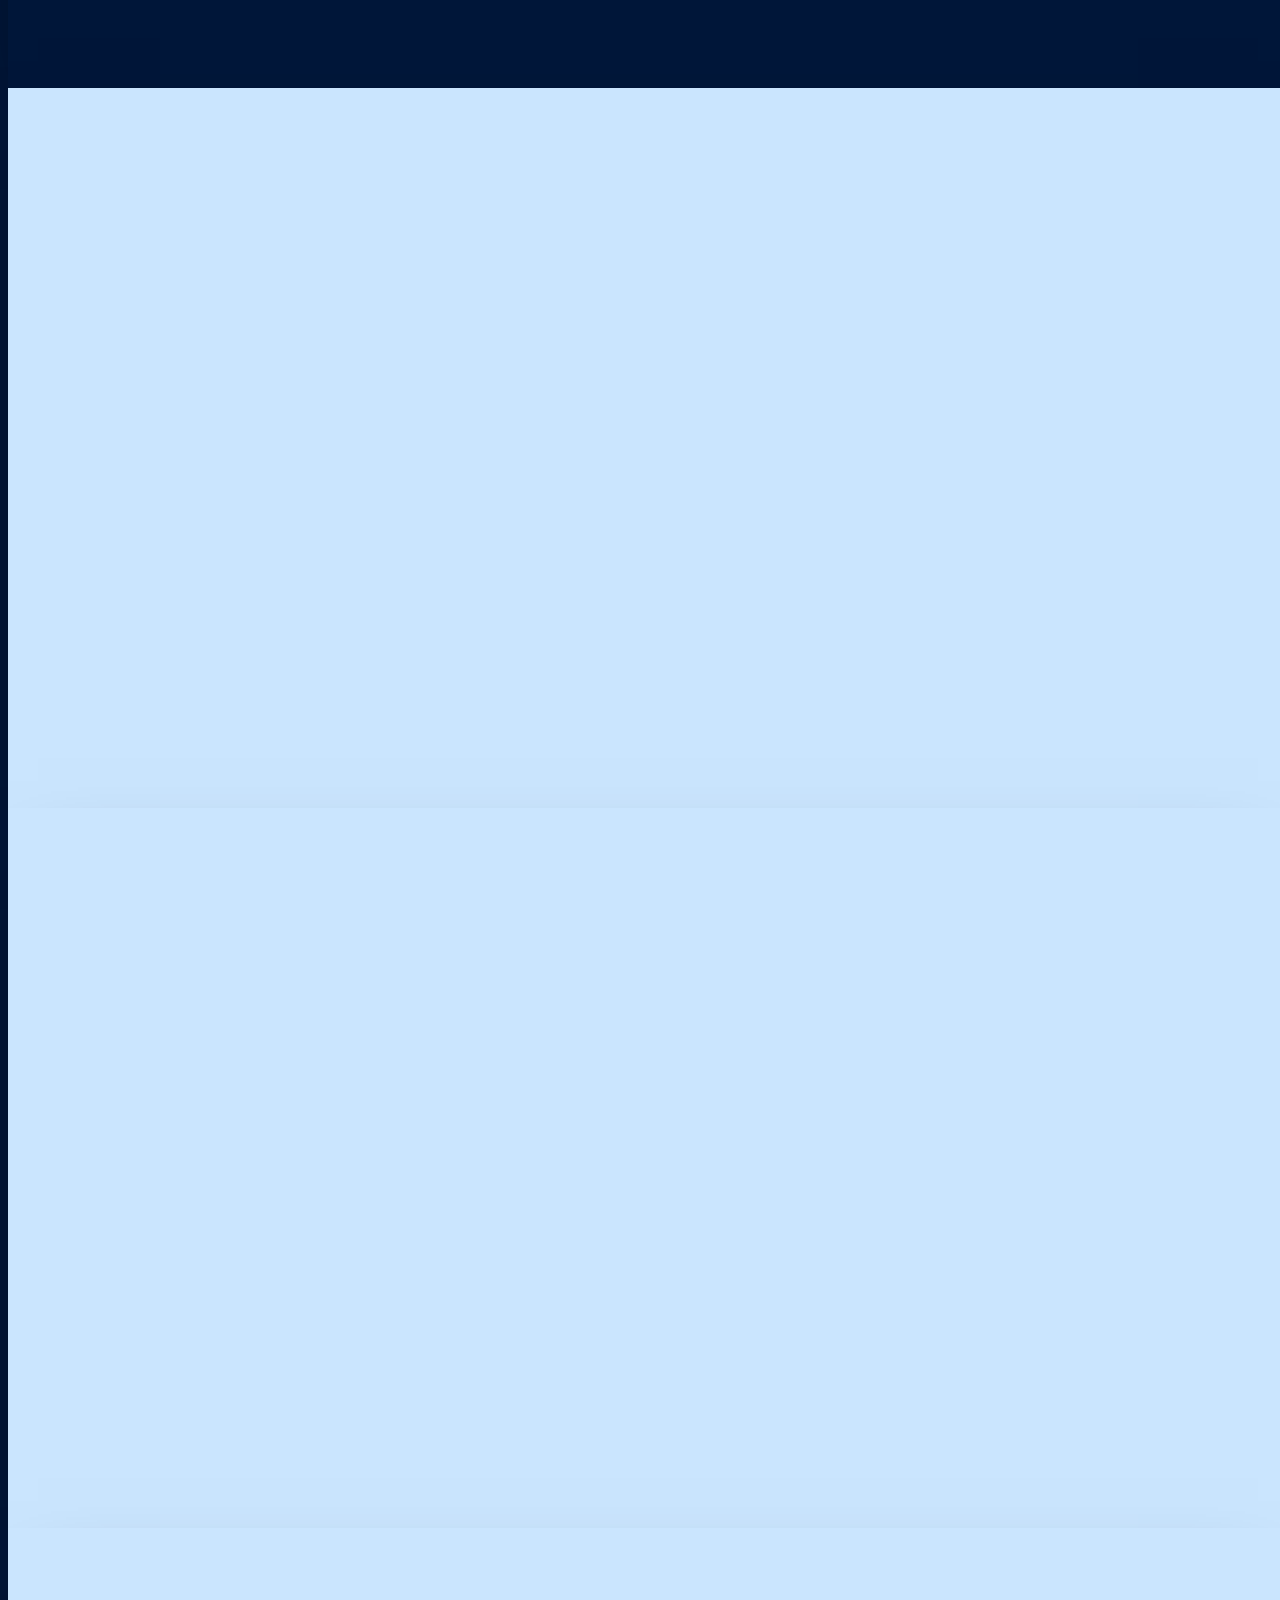
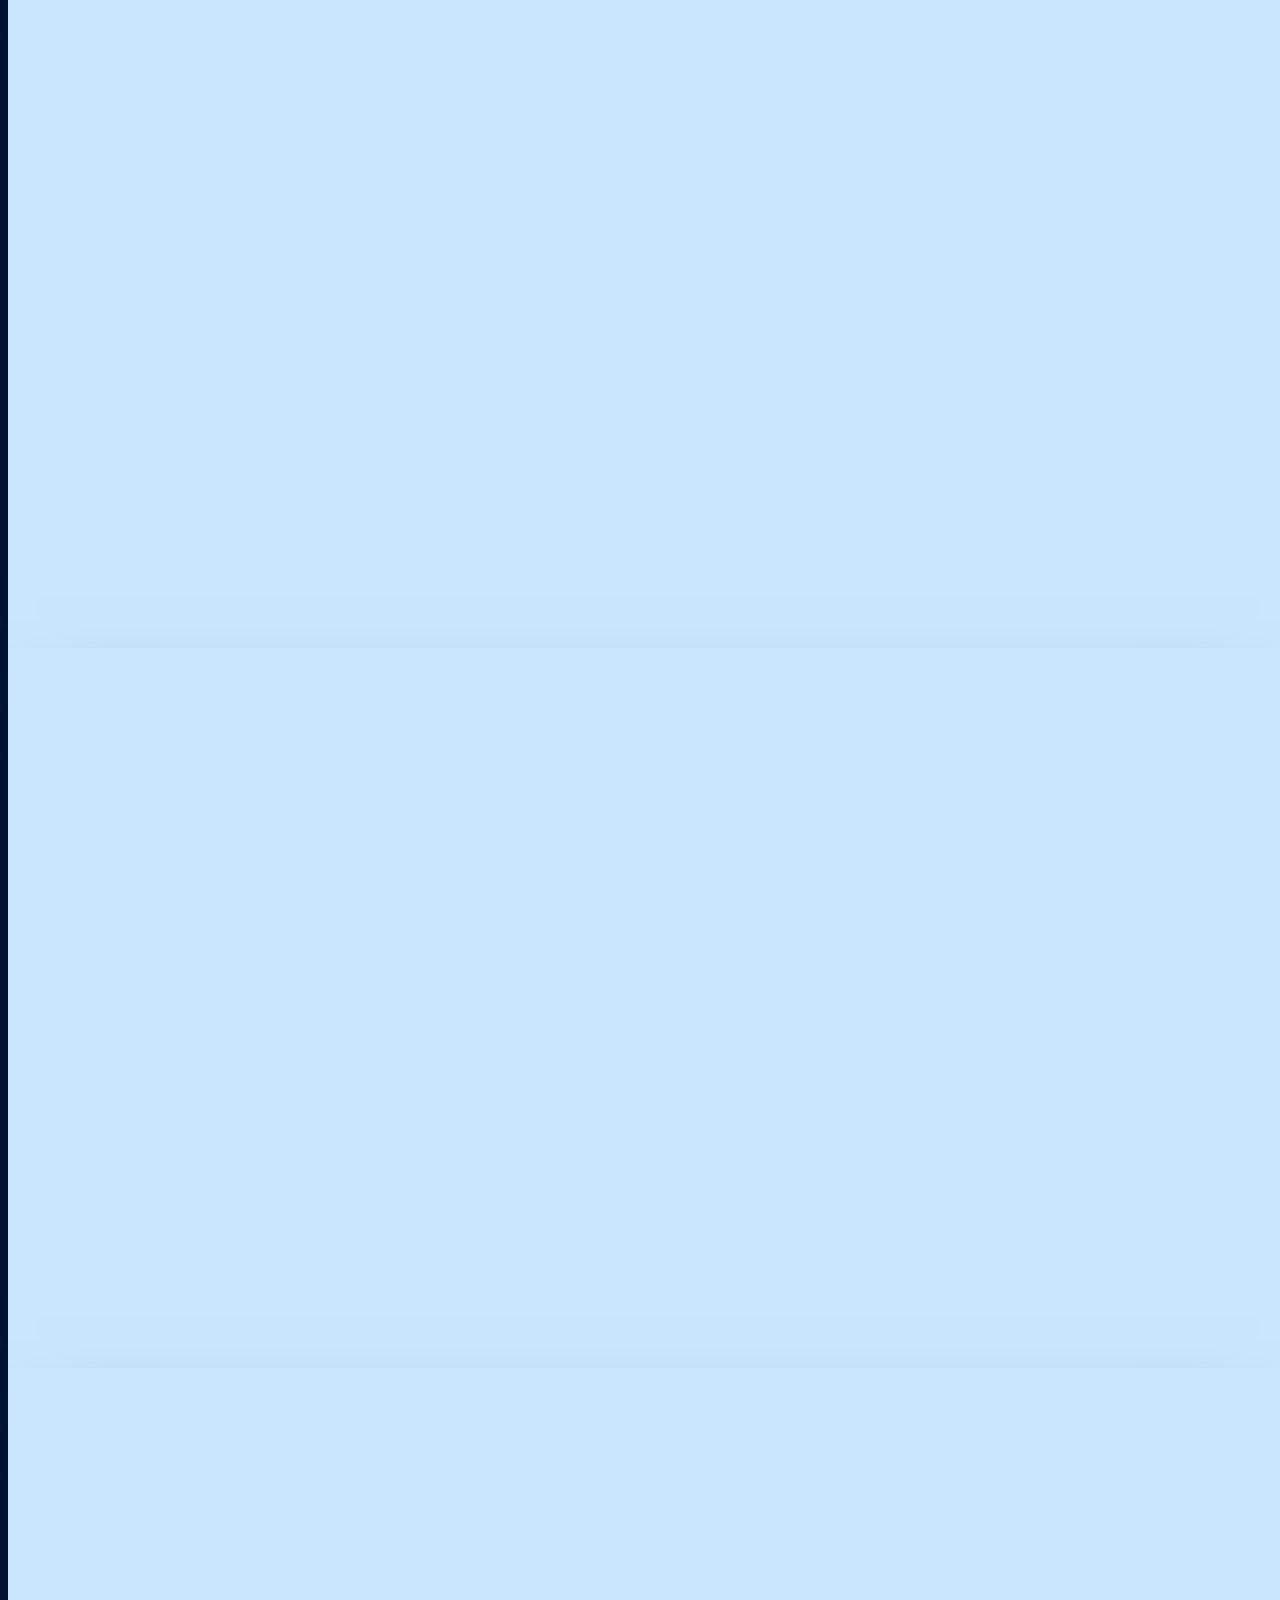
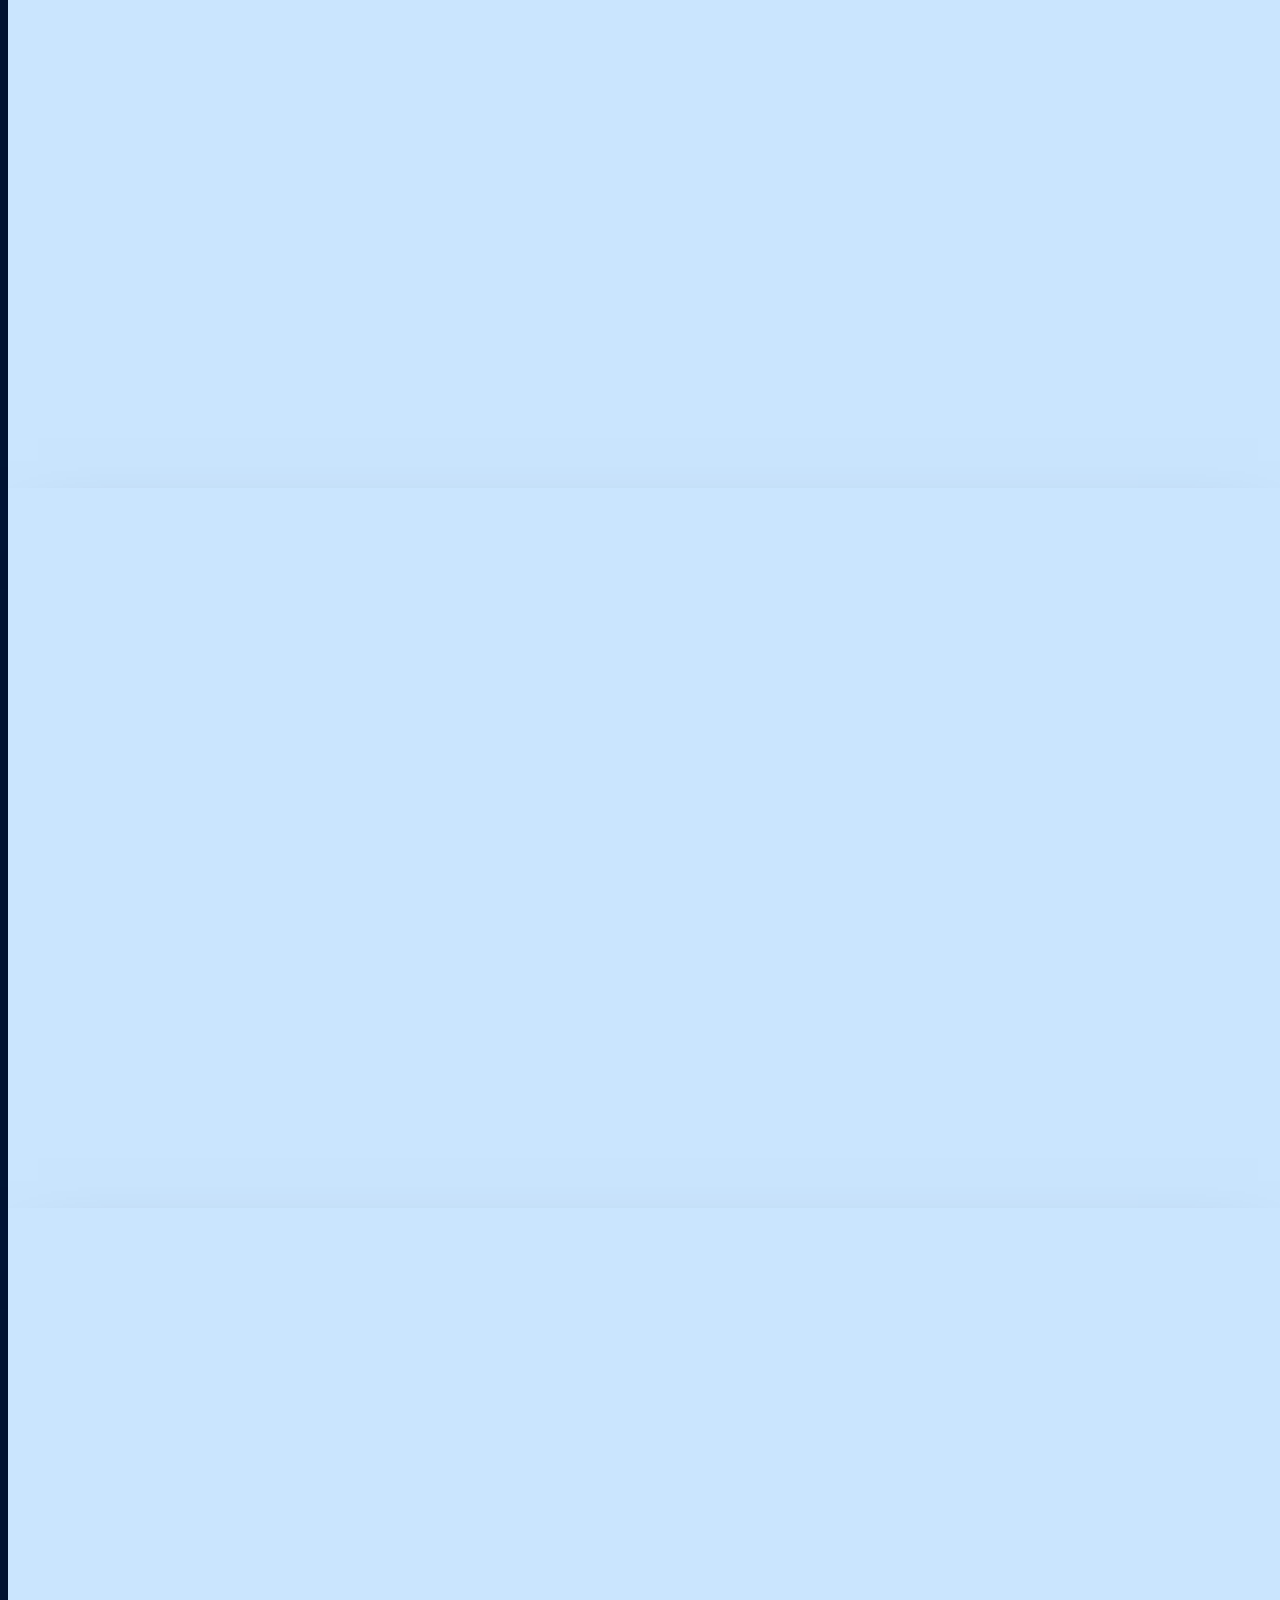
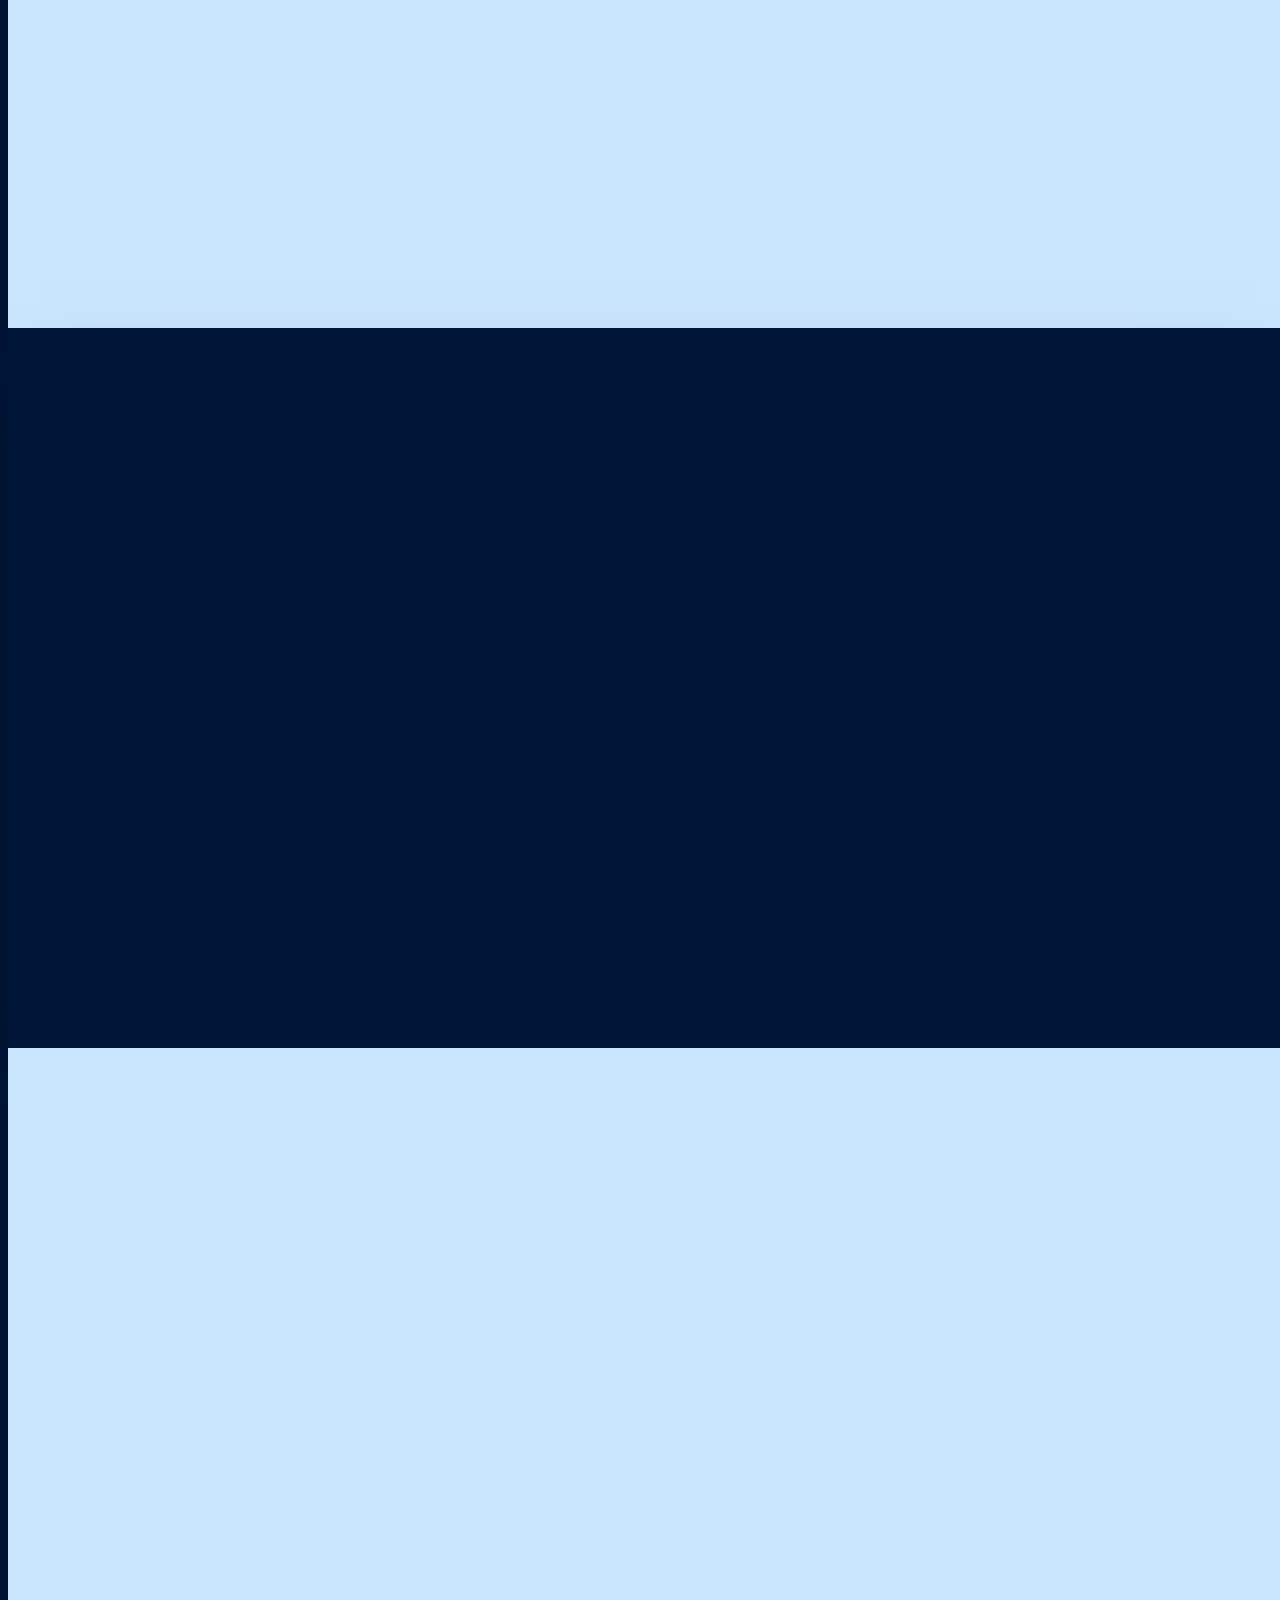
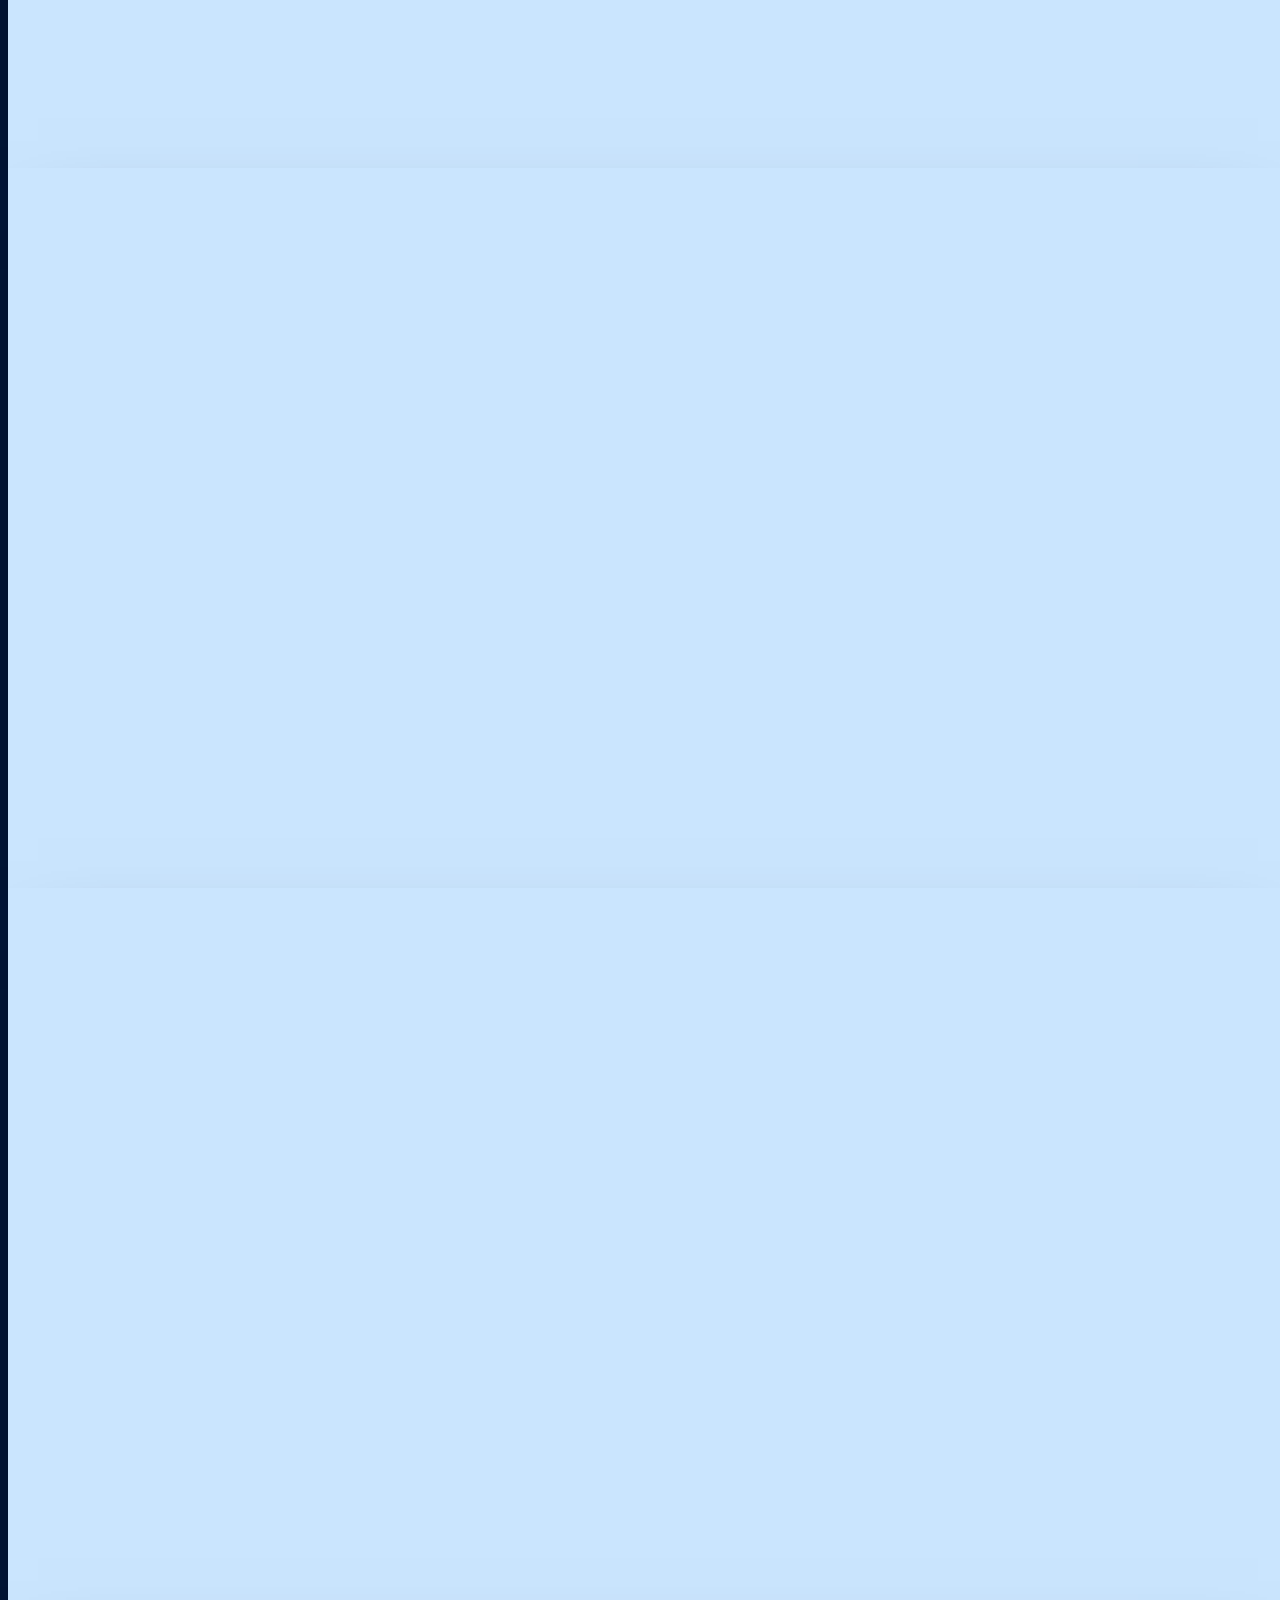
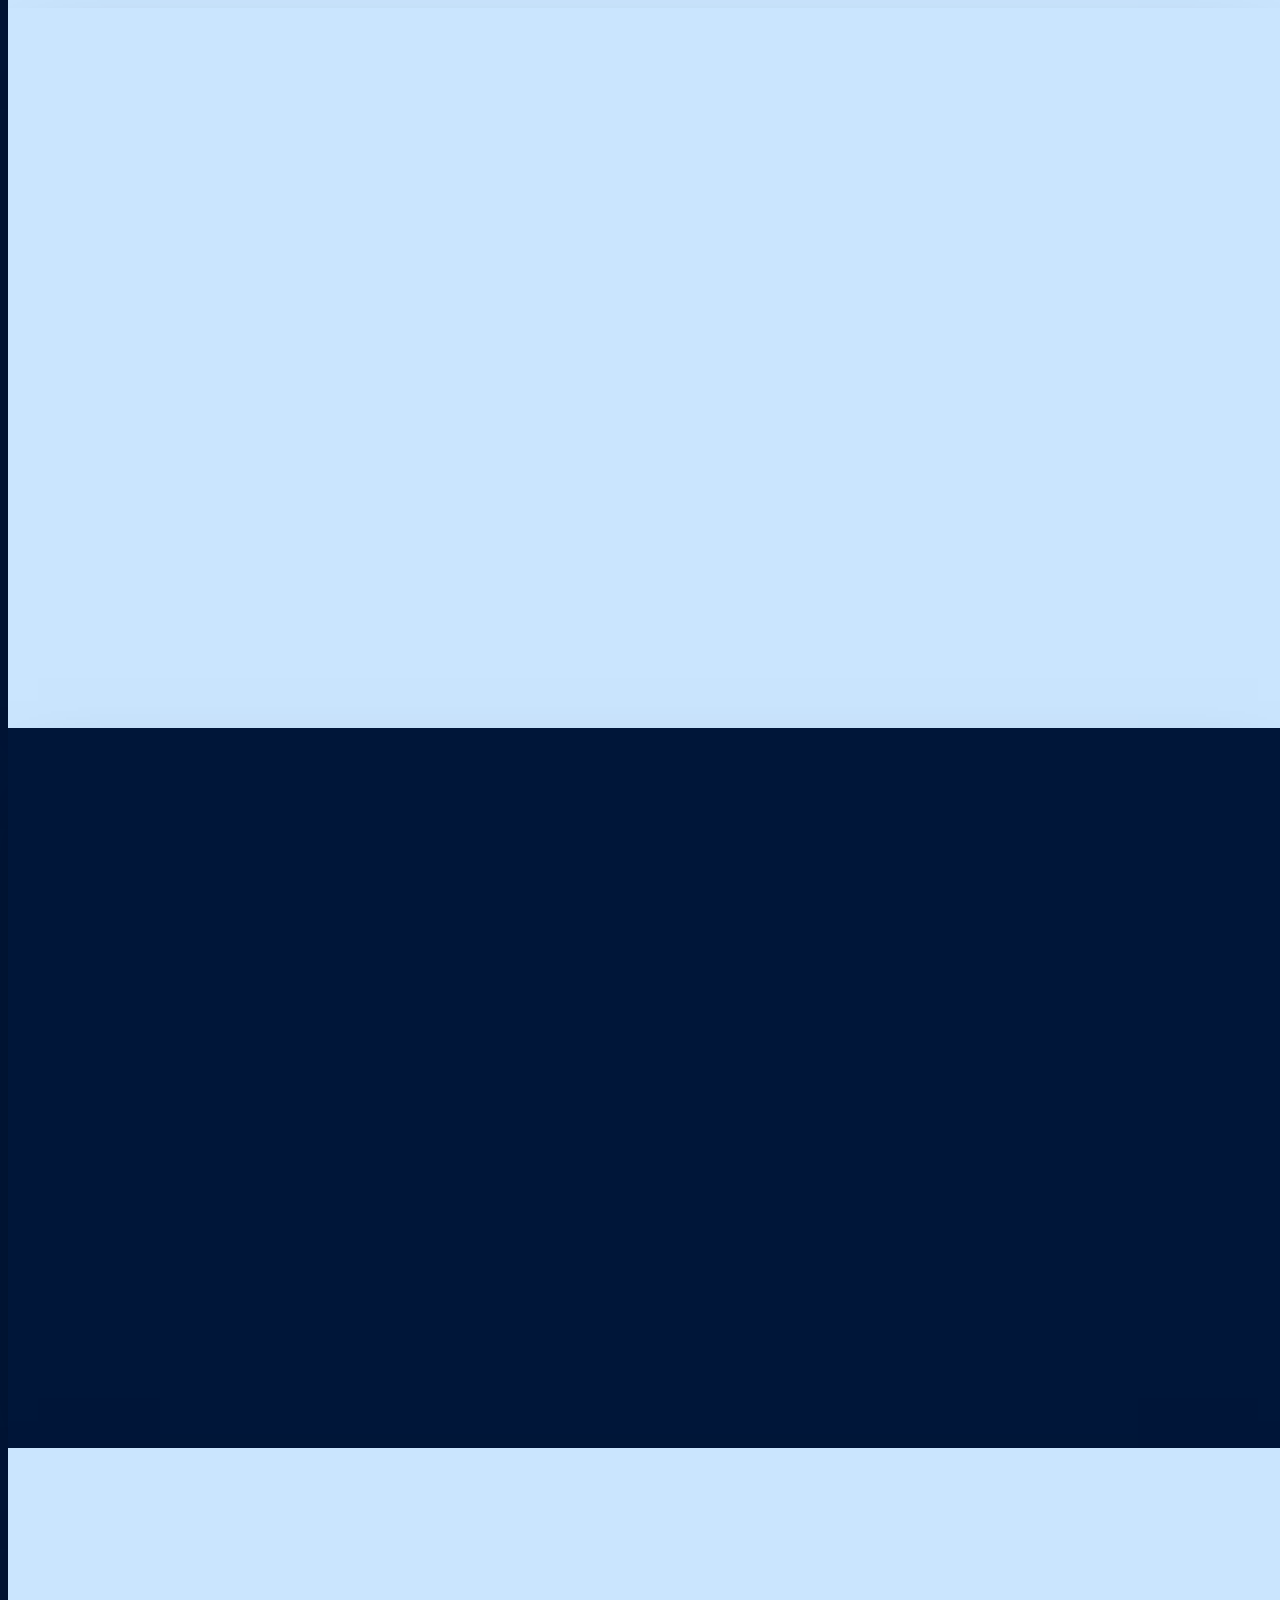
==== commit c979c61d: "Highlight Semantics row in trade-offs table on slide 15" ====
--- a/slides/index.html
+++ b/slides/index.html
@@ -583,9 +583,9 @@
           <div style="padding:18px 24px;font-size:17px;color:var(--ink-2);border-bottom:1px solid rgba(170,203,255,.3);text-align:center;background:rgba(1,118,211,.03);display:flex;align-items:center;justify-content:center">High (Premium)</div>
           <div style="padding:18px 24px;font-size:17px;color:var(--teal);font-weight:600;border-bottom:1px solid rgba(170,203,255,.3);text-align:center;display:flex;align-items:center;justify-content:center">Low (Raw VM/Disk)</div>
           <!-- Row 2 -->
-          <div style="padding:18px 24px;font-size:17px;font-weight:600;color:var(--ink);border-bottom:1px solid rgba(170,203,255,.3);display:flex;align-items:center;gap:12px"><img src="https://api.iconify.design/mdi/code-braces.svg?color=%230176d3" width="24" height="24">Semantics</div>
-          <div style="padding:18px 24px;font-size:17px;color:var(--red);border-bottom:1px solid rgba(170,203,255,.3);text-align:center;background:rgba(1,118,211,.03);display:flex;align-items:center;justify-content:center">Inconsistent</div>
-          <div style="padding:18px 24px;font-size:17px;color:var(--teal);font-weight:600;border-bottom:1px solid rgba(170,203,255,.3);text-align:center;display:flex;align-items:center;justify-content:center">Consistent</div>
+          <div style="padding:18px 24px;font-size:18px;font-weight:800;color:var(--ink);border-top:2px solid var(--clay);border-bottom:2px solid var(--clay);border-left:4px solid var(--clay);background:rgba(1,118,211,.12);display:flex;align-items:center;gap:12px"><img src="https://api.iconify.design/mdi/code-braces.svg?color=%230176d3" width="24" height="24">Semantics<span style="font-family:'Geist Mono',monospace;font-size:10px;font-weight:700;letter-spacing:.1em;text-transform:uppercase;color:#fff;background:var(--clay);padding:3px 8px;border-radius:999px;margin-left:auto">Core</span></div>
+          <div style="padding:18px 24px;font-size:18px;color:var(--red);font-weight:700;border-top:2px solid var(--clay);border-bottom:2px solid var(--clay);text-align:center;background:rgba(1,118,211,.12);display:flex;align-items:center;justify-content:center">Inconsistent</div>
+          <div style="padding:18px 24px;font-size:18px;color:var(--teal);font-weight:800;border-top:2px solid var(--clay);border-bottom:2px solid var(--clay);text-align:center;background:rgba(1,118,211,.12);display:flex;align-items:center;justify-content:center">Consistent</div>
           <!-- Row 3 -->
           <div style="padding:18px 24px;font-size:17px;font-weight:600;color:var(--ink);border-bottom:1px solid rgba(170,203,255,.3);display:flex;align-items:center;gap:12px"><img src="https://api.iconify.design/mdi/clock-outline.svg?color=%230176d3" width="24" height="24">Engineering Time</div>
           <div style="padding:18px 24px;font-size:17px;color:var(--teal);font-weight:600;border-bottom:1px solid rgba(170,203,255,.3);text-align:center;background:rgba(1,118,211,.03);display:flex;align-items:center;justify-content:center">Near Zero</div>
